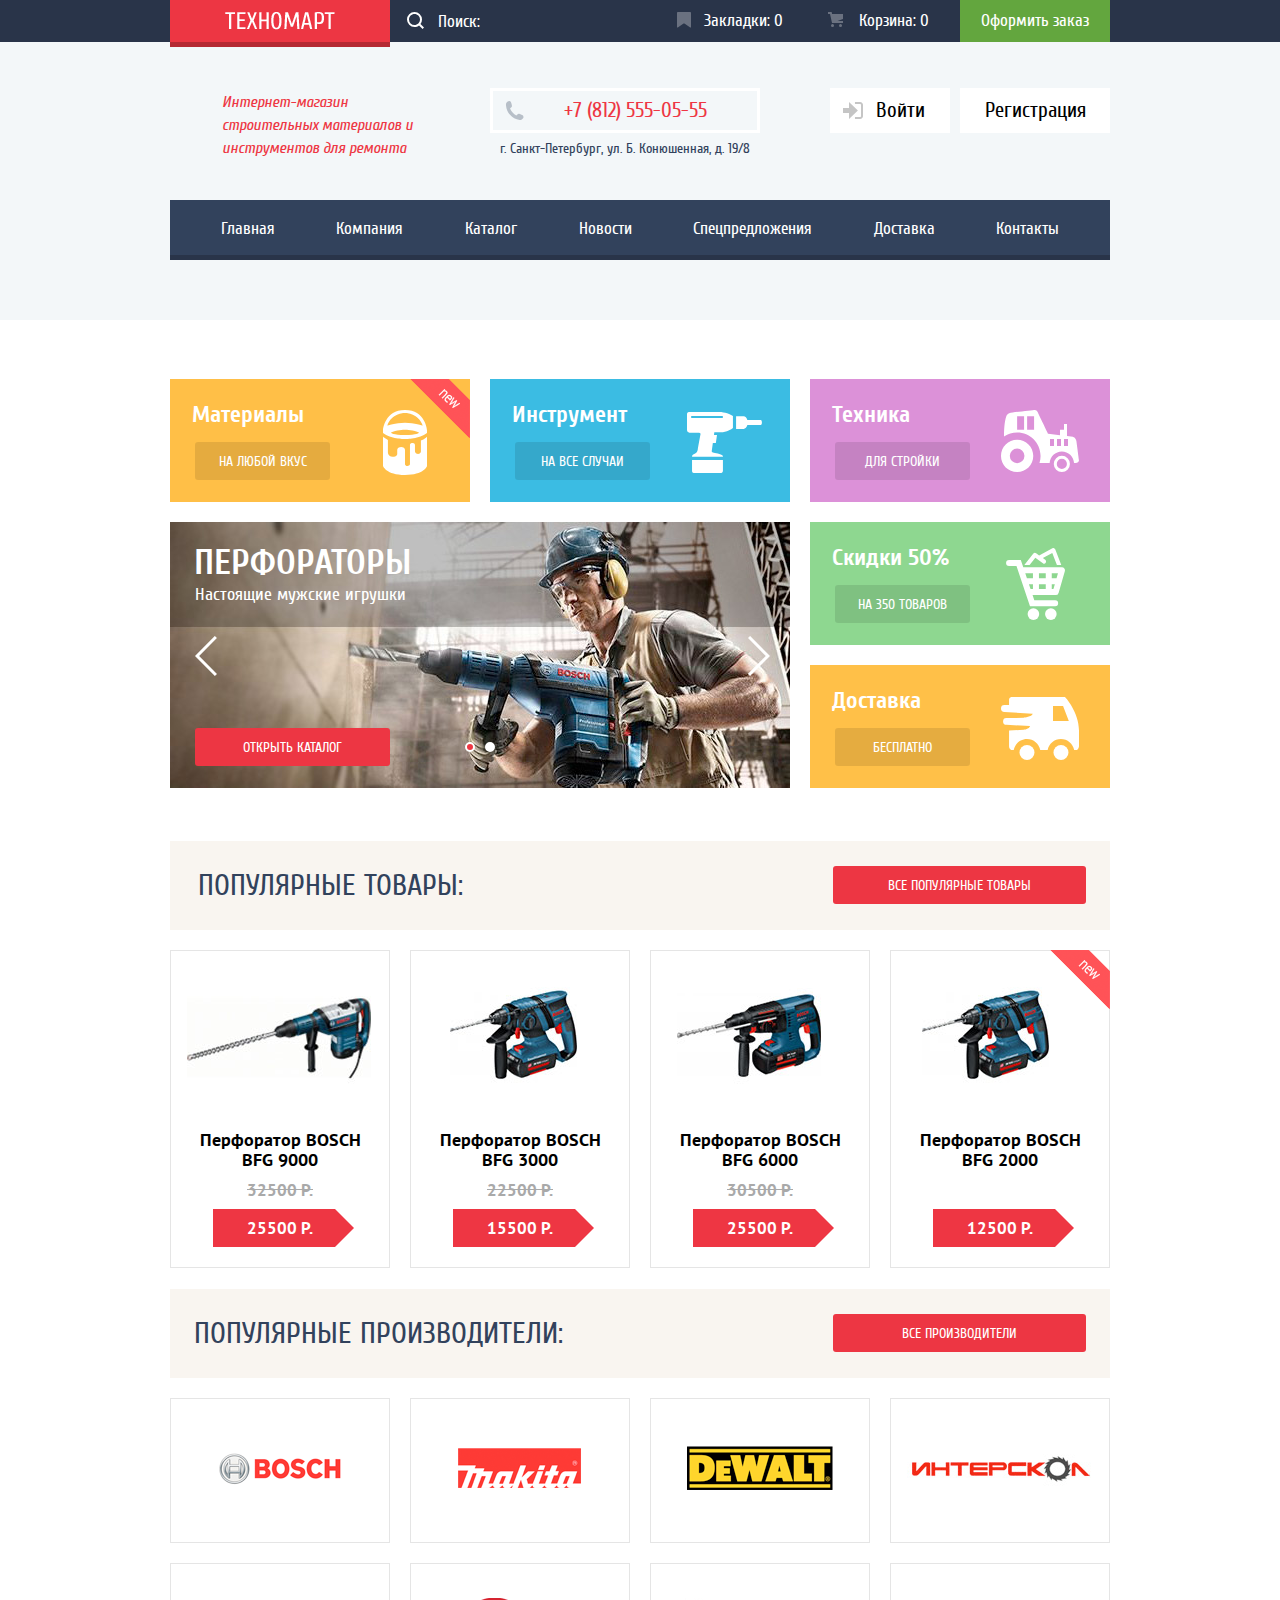
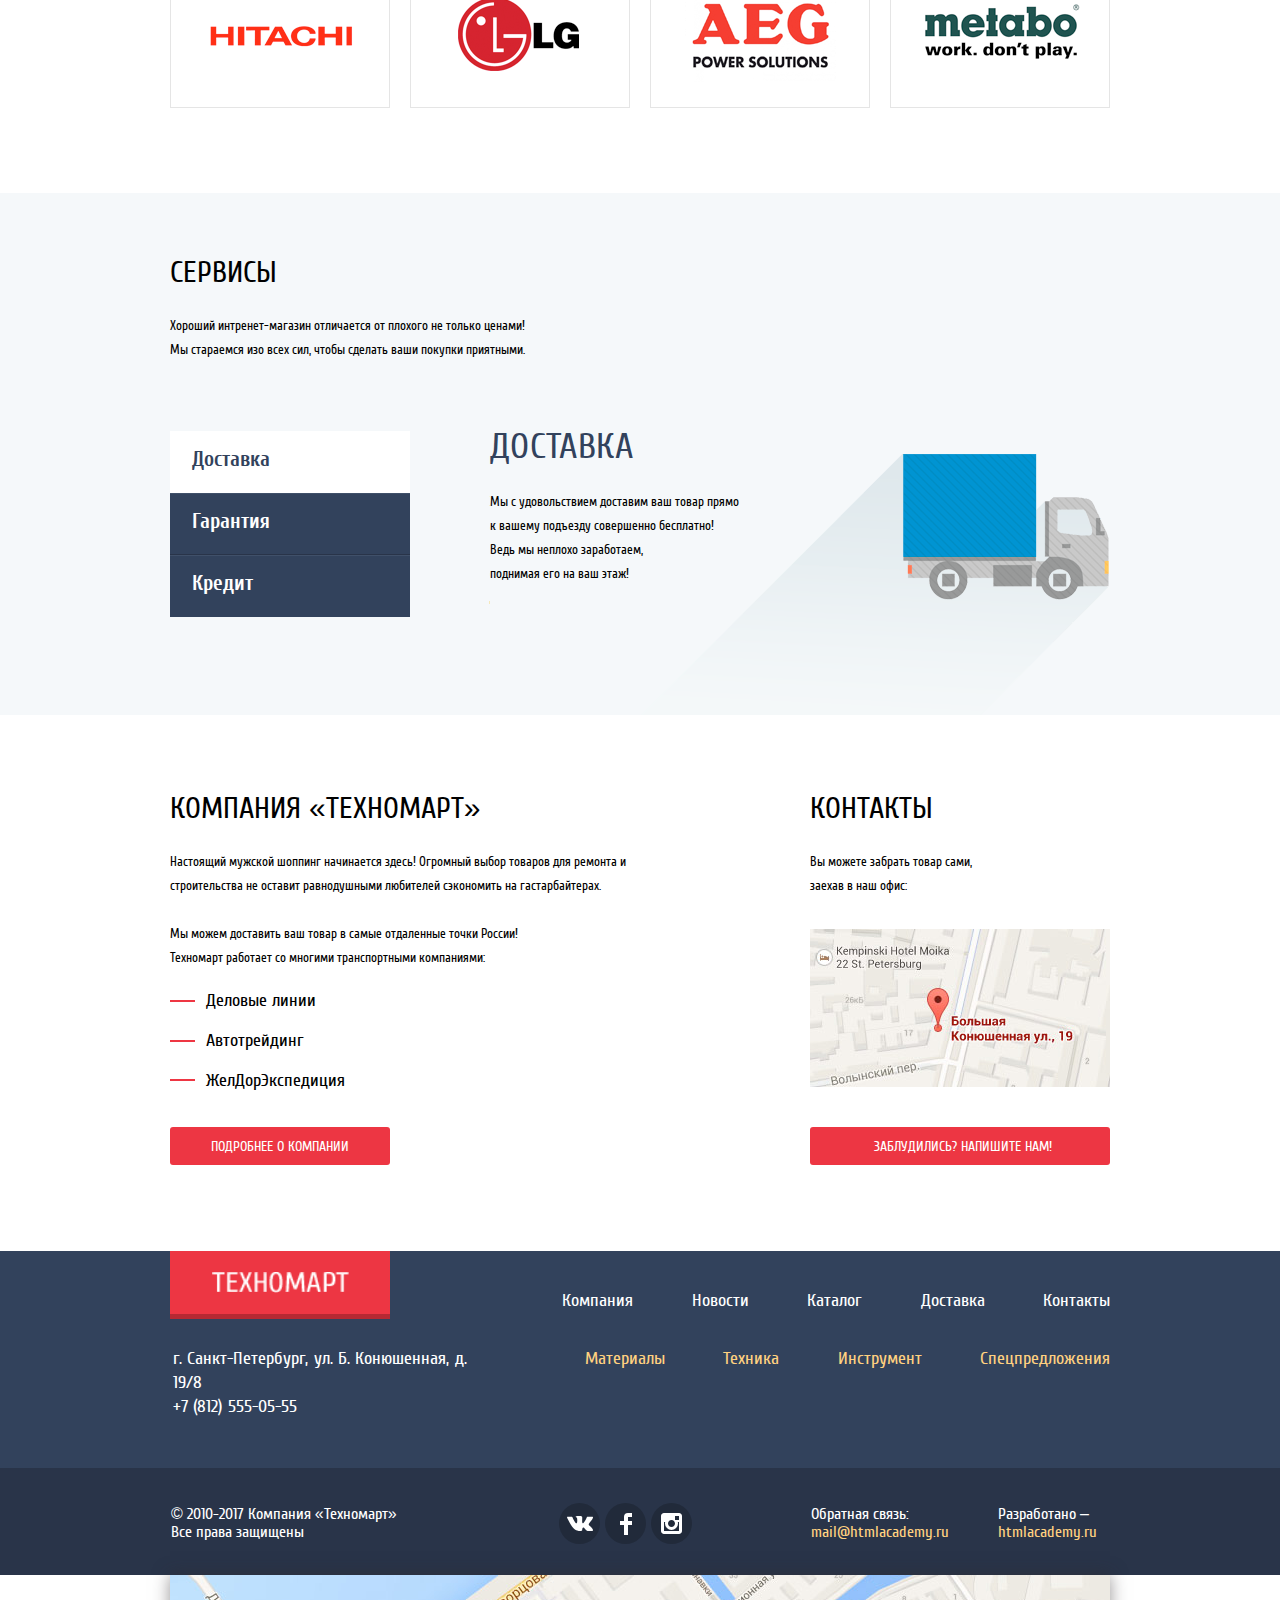
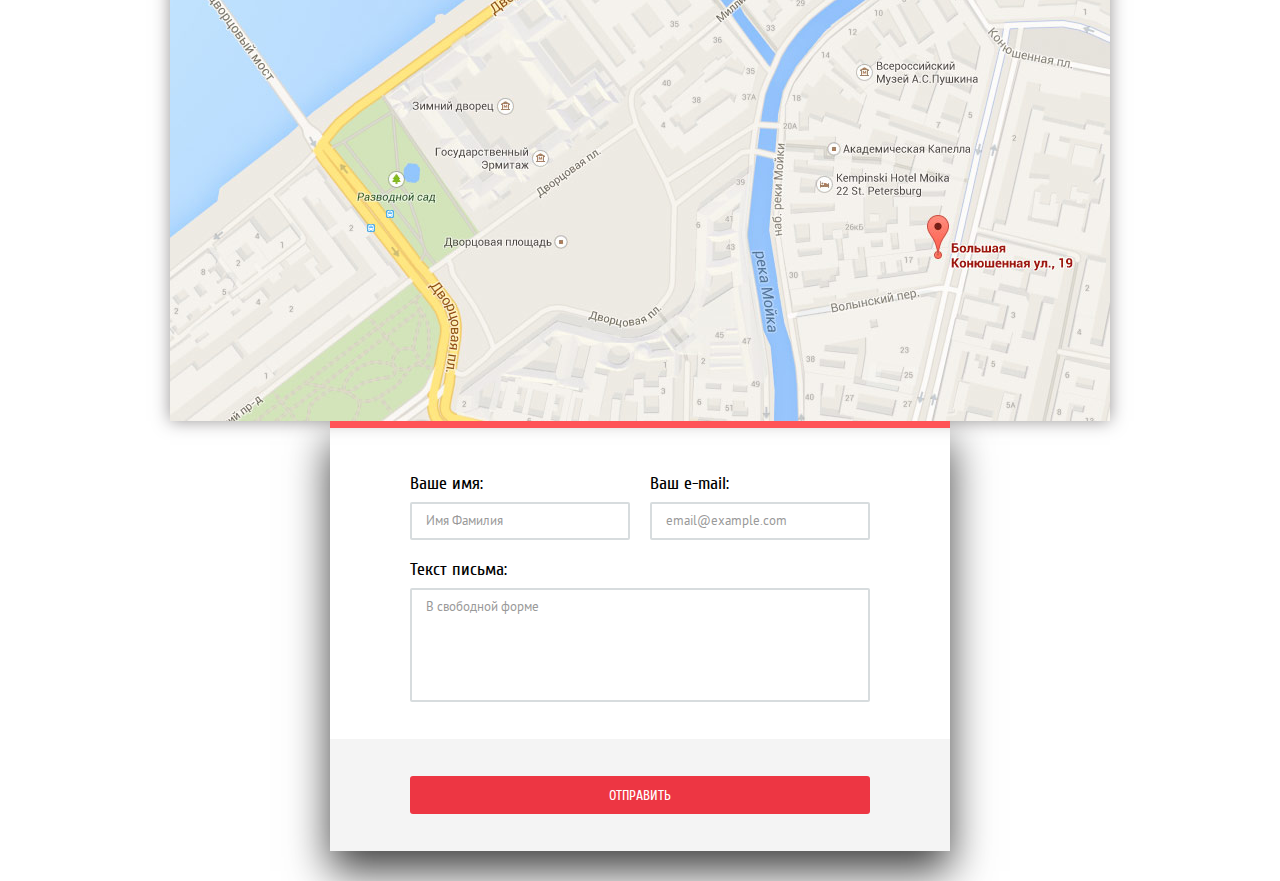
==== index.html @ 83f82488 "Добавил декоративные элементы" ====
<!DOCTYPE html>
<html lang="ru">
  <head>
    <meta charset="utf-8">
    <title>HTML Academy: Техномарт</title>
    <link rel="stylesheet" href="css/normalize.css">
    <link rel="stylesheet" href="css/style.css">
  </head>
  <body>
    <header class="header">

      <div class="header-top">
        <div class="container">
          <a class="logo">
            <img src="img/logo.png" alt="Техномарт" width="110" height="18">
          </a>
          <form class="form-search" action="https://echo.htmlacademy.ru" method="post">
            <input type="search" class="form-search-input" placeholder="Поиск:" name="search">
            <svg xmlns="http://www.w3.org/2000/svg" width="17" height="17" viewBox="0 0 17 17">
              <path fill="#ffffff" d="M17 15.586l-3.542-3.542A7.465 7.465 0 0 0 15 7.5 7.5 7.5 0 1 0
                7.5 15c1.71 0 3.282-.579 4.544-1.542L15.586 17 17 15.586zM2 7.5C2 4.467 4.467 2 7.5 2
                10.532 2 13 4.467 13 7.5c0 3.032-2.468 5.5-5.5 5.5A5.506 5.506 0 0 1 2 7.5z"/>
            </svg>
          </form>
          <ul class="purchase-nav">
            <li>
              <a href="#" class="header-bookmark">
                <svg xmlns="http://www.w3.org/2000/svg" width="14" height="16" viewBox="0 0 14 16">
                  <path fill="#ffffff" d="M14 15c0 .55-.368.741-.818.426l-5.363-3.765c-.45-.315-1.187-.315-1.637
                   0L.818 15.426C.368 15.741 0 15.55 0 15V1c0-.55.45-1 1-1h12c.55 0 1 .45 1 1v14z"/>
                </svg>Закладки: 0
              </a>
            </li>
            <li>
              <a href="#" class="header-cart">
                <svg xmlns="http://www.w3.org/2000/svg" width="15" height="15" viewBox="0 0 15 15">
                  <circle fill="#ffffff" cx="4.5" cy="13.5" r="1.5"/>
                  <circle fill="#ffffff" cx="12.5" cy="13.5" r="1.5"/>
                  <path fill="#ffffff" d="M15 2H4.07l-.422-2H0v2h2.031l1.985 9H15V9H9.441L15 6.951z"/>
                </svg>Корзина: 0
              </a>
            </li>
          </ul>
          <a href="#" class="header-order">Оформить заказ</a>
        </div>
      </div>

      <div class="header-middle">
        <div class="container">
          <h1 class="header-title">Интернет-магазин строительных материалов и инструментов для ремонта</h1>
          <div class="header-contacts">
            <p class="header-phone">+7 (812) 555-05-55</p>
            <p class="header-adress">г. Санкт-Петербург, ул. Б. Конюшенная, д. 19/8</p>
          </div>
          <div class="header-user">
            <ul class="user-nav">
              <li>
                <a href="#" class="user-nav-login">
                  <svg xmlns="http://www.w3.org/2000/svg" width="20" height="17" viewBox="0 0 20 17">
                    <path fill="#c5c5c5" d="M14.875 8.5L6 0v6H0v5h6v6z"/>
                    <path fill="#c5c5c5" d="M16.986 15.01h-5.027V17h5.027c2.178 0 3.004-1.81 3.029-3.026V3.028C19.99
                      1.811 19.164 0 16.986 0h-5.027v1.99h5.027c.839 0 .992.681 1.01 1.057v10.904c-.017.376-.171
                      1.059-1.01 1.059z"/>
                  </svg>Войти
                </a>
              </li>
              <li><a href="#" class="user-nav-registration">Регистрация</a></li>
            </ul>
          </div>
        </div>
      </div>
      <div class="header-bottom container">
        <nav class="main-nav">
          <ul class="site-nav">
            <li><a href="index.html">Главная</a></li>
            <li><a href="info.html">Компания</a></li>
            <li><a href="catalog.html">Каталог</a></li>
            <li><a href="news.html">Новости</a></li>
            <li><a href="offers.html">Спецпредложения</a></li>
            <li><a href="delivery.html">Доставка</a></li>
            <li><a href="contact.html">Контакты</a></li>
          </ul>
        </nav>
      </div>
    </header>

    <main class="main-page">
      <div class="container">
        <div class="catalog-wrapper">
          <section class="catalog-category">
            <h2 class="visually-hidden">Категории товаров</h2>
            <ul class="catalog-category-list">
              <li class="catalog-category-item catalog-category-material">
                <div class="flag flag-new">Новинка</div>
                <h3>Материалы</h3>
                <a href="#">На любой вкус</a>
              </li>
              <li class="catalog-category-item catalog-category-tool">
                <h3>Инструмент</h3>
                <a href="#">На все случаи</a>
              </li>
              <li class="catalog-category-item catalog-category-equipment">
                <h3>Техника</h3>
                <a href="#">Для стройки</a>
              </li>
            </ul>
          </section>

          <div class="catalog-columns">
            <section class="catalog-slider">
              <input class="visually-hidden" type="radio" id="catalog-slide-1" name="toggle" checked>
              <input class="visually-hidden" type="radio" id="catalog-slide-2" name="toggle">
              <div class="catalog-slider-controls">
                <label for="catalog-slide-1">Первый</label>
                <label for="catalog-slide-2">Второй</label>
              </div>
              <label for="catalog-slide-1" class="catalog-slider-forward">Следующий слайд</label>
              <label for="catalog-slide-2" class="catalog-slider-back">Предыдущий слайд</label>
              <ul class="catalog-slide-list">
                <li class="catalog-slide-item catalog-slide-perforators" id="slide-1">
                  <h3 class="catalog-slide-title">Перфораторы</h3>
                  <p class="catalog-slide-text">Настоящие мужские игрушки</p>
                  <a href="catalog.html" class="catalog-slide-button button">Открыть каталог</a>
                </li>
                <li class="catalog-slide-item catalog-slide-drills" id="slide-2">
                  <h3 class="catalog-slide-title">Дрели</h3>
                  <p class="catalog-slide-text">Соседям на радость!</p>
                  <a href="catalog.html" class="catalog-slide-button button">Открыть каталог</a>
                </li>
              </ul>
            </section>

            <section class="catalog-offers">
              <h2 class="visually-hidden">Специальные предложения</h2>
              <ul class="catalog-offers-list">
                <li class="catalog-offers-discount">
                  <h3>Скидки 50%</h3>
                  <a href="#">На 350 товаров</a>
                </li>
                <li class="catalog-offers-delivery">
                  <h3>Доставка</h3>
                  <a href="#">Бесплатно</a>
                </li>
              </ul>
            </section>
          </div>
        </div>

        <section class="popular popular-product">
          <div class="popular-top">
            <h2>Популярные товары:</h2>
            <a href="#" class="button">Все популярные товары</a>
          </div>
          <ul class="product-list popular-product-list">
            <li class="product-item popular-product-item">
              <div class="product-buttons">
                <a href="#" class="product-buy">Купить</a>
                <a href="#" class="product-bookmark">В закладки</a>
              </div>
              <a href="#" class="product-link">
                <p class="product-image">
                  <img src="img/bfg-9000.jpg" alt="BOSCH BFG 9000" width="184" height="164">
                </p>
                <h3 class="product-name">Перфоратор <span class="product-model">bosch bfg 9000</span></h3>
                <span class="product-discount">32500 Р.</span>
                <b class="product-price">25500 P.</b>
              </a>
            </li>
            <li class="product-item popular-product-item">
              <div class="product-buttons">
                <a href="#" class="product-buy">Купить</a>
                <a href="#" class="product-bookmark">В закладки</a>
              </div>
              <a href="#" class="product-link">
                <p class="product-image">
                  <img src="img/bfg-2000-3000.jpg" alt="BOSCH BFG 3000" width="127" height="112">
                </p>
                <h3 class="product-name">Перфоратор <span class="product-model">bosch bfg 3000</span></h3>
                <span class="product-discount">22500 Р.</span>
                <b class="product-price">15500 P.</b>
              </a>
            </li>
            <li class="product-item popular-product-item">
              <div class="product-buttons">
                <a href="#" class="product-buy">Купить</a>
                <a href="#" class="product-bookmark">В закладки</a>
              </div>
              <a href="#" class="product-link">
                <p class="product-image">
                  <img src="img/bfg-6000.jpg" alt="BOSCH BFG 6000" width="144" height="128">
                </p>
                <h3 class="product-name">Перфоратор <span class="product-model">bosch bfg 6000</span></h3>
                <span class="product-discount">30500 Р.</span>
                <b class="product-price">25500 P.</b>
              </a>
            </li>
            <li class="product-item popular-product-item">
              <div class="flag flag-new">Новинка</div>
              <div class="product-buttons">
                <a href="#" class="product-buy">Купить</a>
                <a href="#" class="product-bookmark">В закладки</a>
              </div>
              <a href="#" class="product-link">
                <p class="product-image">
                  <img src="img/bfg-2000-3000.jpg" alt="BOSCH BFG 2000" width="127" height="112">
                </p>
                <h3 class="product-name">Перфоратор <span class="product-model">bosch bfg 2000</span></h3>
                <span class="product-discount"></span>
                <b class="product-price">12500 P.</b>
              </a>
            </li>
          </ul>
        </section>

        <section class="popular popular-brand">
          <div class="popular-top">
            <h2>Популярные производители:</h2>
            <a href="#" class="button">Все производители</a>
          </div>
          <ul class="brand-list">
            <li class="brand-item">
              <a href="#" class="brand-image">
                <img src="img/bosch.png" alt="BOSCH" width="126" height="37">
              </a>
            </li>
            <li class="brand-item">
              <a href="#" class="brand-image">
                <img src="img/makita.png" alt="Makita" width="123" height="40">
              </a>
            </li>
            <li class="brand-item">
              <a href="#" class="brand-image">
                <img src="img/dewalt.png" alt="DeWalt" width="146" height="44">
              </a>
            </li>
            <li class="brand-item">
              <a href="#" class="brand-image">
                <img src="img/interskol.png" alt="Интерскол" width="200" height="88">
              </a>
            </li>
            <li class="brand-item">
              <a href="#" class="brand-image">
                <img src="img/hitachi.png" alt="HITACHI" width="169" height="31">
              </a>
            </li>
            <li class="brand-item">
              <a href="#" class="brand-image">
                <img src="img/lg.png" alt="LG" width="121" height="73">
              </a>
            </li>
            <li class="brand-item">
              <a href="#" class="brand-image">
                <img src="img/aeg.png" alt="AEG" width="151" height="96">
              </a>
            </li>
            <li class="brand-item">
              <a href="#" class="brand-image">
                <img src="img/metabo.png" alt="metabo" width="204" height="69">
              </a>
            </li>
          </ul>
        </section>
      </div>

      <section class="services">
        <div class="container">
          <h2 class="services-title">Сервисы</h2>
          <p class="services-text">Хороший интренет-магазин отличается от плохого не только ценами!
            Мы стараемся изо всех сил, чтобы сделать ваши покупки приятными.</p>
          <div class="services-slider">
            <ul class="services-list">
              <li class="services-item">
                <input type="radio" name="slide" id="services-slide-1" checked class="visually-hidden services-radio">
                <label for="services-slide-1">Доставка</label>
              </li>
              <li class="services-item">
                <input type="radio" name="slide" id="services-slide-2" class="visually-hidden services-radio">
                <label for="services-slide-2">Гарантия</label>
              </li>
              <li class="services-item">
                <input type="radio" name="slide" id="services-slide-3" class="visually-hidden services-radio">
                <label for="services-slide-3">Кредит</label>
              </li>
            </ul>
            <ul class="services-slides">
              <li class="services-slide services-slide-delivery" id="services-slide-1">
                <h3>Доставка</h3>
                <p>Мы с удовольствием доставим ваш товар прямо<br> к вашему подъезду совершенно бесплатно!
                  Ведь мы неплохо заработаем,<br> поднимая его на ваш этаж!</p>
              </li>
               <li class="services-slide services-slide-guarantee" id="services-slide-2">
                <h3>Гарантия</h3>
                <p>Если купленный у нас товар поломается или заискрит,<br> а так же в случае пожара,
                  спровоцированного его возгаранием, вы всегда можете быть уверены в нашей гарантии.
                  Мы обменяем сгоревший товар на новый.<br>Дом уж восстановите как-нибудь сами.</p>
              </li>
              <li class="services-slide services-slide-credit" id="services-slide-3">
                <h3>Кредит</h3>
                <p>Залезть в долговую яму стало проще!<br>Кредитные консультанты придут к вам на помощь.</p>
                <a href="#" class="button">Отправить заявку</a>
              </li>
            </ul>
          </div>
        </div>
      </section>

      <div class="container">
        <div class="index-columns">
          <section class="info">
            <h2 class="info-title">Компания «Техномарт»</h2>
            <p class="info-text">Настоящий мужской шоппинг начинается здесь! Огромный выбор товаров для ремонта и строительства
              не оставит равнодушными любителей сэкономить на гастарбайтерах.</p>
            <p class="partners-text">Мы можем доставить ваш товар в самые отдаленные точки России!
              Техномарт работает со многими транспортными компаниями:</p>
            <ul class="partners-list">
              <li class="partners-item">Деловые линии</li>
              <li class="partners-item">Автотрейдинг</li>
              <li class="partners-item">ЖелДорЭкспедиция</li>
            </ul>
            <a href="#" class="button">Подробнее о компании</a>
          </section>

          <section class="contact">
            <h2 class="contact-title">Контакты</h2>
            <p class="contact-text">Вы можете забрать товар сами, заехав в наш офис:</p>
            <a href="#" class="contact-image">
              <img src="img/map.jpg" alt="г. Санкт-Петербург, ул. Б. Конюшенная, д. 19/8" width="300" height="158">
            </a>
            <button type="button" class="button">Заблудились? Напишите нам!</button>
          </section>
        </div>
      </div>
    </main>

    <footer class="footer">
      <div class="footer-top">
        <div class="container">
          <a class="footer-logo logo">
            <img src="img/logo.png" alt="Техномарт" width="137" height="21">
          </a>
          <ul class="footer-nav site-nav">
            <li><a href="info.html">Компания</a></li>
            <li><a href="news.html">Новости</a></li>
            <li><a href="catalog.html">Каталог</a></li>
            <li><a href="delivery.html">Доставка</a></li>
            <li><a href="contact.html">Контакты</a></li>
          </ul>
        </div>
      </div>
      <div class="footer-middle">
        <div class="container">
          <div class="footer-contact">
            <p class="footer-adress">г. Санкт-Петербург, ул. Б. Конюшенная, д. 19/8</p>
            <p class="footer-phone">+7 (812) 555-05-55</p>
          </div>
          <ul class="footer-catalog">
            <li><a href="#">Материалы</a></li>
            <li><a href="#">Техника</a></li>
            <li><a href="#">Инструмент</a></li>
            <li><a href="#">Спецпредложения</a></li>
          </ul>
        </div>
      </div>
      <div class="footer-bottom">
        <div class="container">
          <div class="footer-bottom-left">
            <div class="footer-copyright">
              <p>&copy; 2010-2017 Компания «Техномарт»</p>
              <p>Все права защищены</p>
            </div>
            <b class="visually-hidden">Мы в социальных сетях</b>
            <ul class="footer-social">
              <li class="social-button social-button-vk"><a href="#"><span class="visually-hidden">Вконтакте</span></a></li>
              <li class="social-button social-button-fb"><a href="#"><span class="visually-hidden">Facebook</span></a></li>
              <li class="social-button social-button-insta"><a href="#"><span class="visually-hidden">Instagram</span></a></li>
            </ul>
          </div>
          <div class="footer-bottom-right">
            <div class="footer-feedback">
              <b>Обратная связь:</b>
              <a href="mailto:mail@htmlacademy.ru">mail@htmlacademy.ru</a>
            </div>
            <div class="footer-develop">
              <b>Разработано –</b>
              <a href="https://htmlacademy.ru/intensive/htmlcss">htmlacademy.ru</a>
            </div>
          </div>
        </div>
      </div>
    </footer>

    <section class="modal modal-map">
      <h2 class="visually-hidden">Как до нас добраться</h2>
      <a href="#" class="modal-image">
        <img src="img/map-popup.jpg" alt="г. Санкт-Петербург, ул. Б. Конюшенная, д. 19/8" width="940" height="446">
      </a>
      <button type="button" class="modal-close visually-hidden">Закрыть</button>
    </section>

    <section class="modal modal-write">
      <h2 class="visually-hidden">Напишите нам</h2>
      <form class="write-form" action="https://echo.htmlacademy.ru" method="post">
        <div class="write-user">
          <div class="write-user-contact">
            <p>
              <label for="name">Ваше имя:</label>
              <input type="text" name="name" id="name" placeholder="Имя Фамилия">
            </p>
            <p>
              <label for="email">Ваш e-mail:</label>
              <input type="text" name="email" id="email" placeholder="email@example.com">
            </p>
          </div>
          <p class="write-user-message">
            <label for="message">Текст письма:</label>
            <textarea name="message" rows="8" cols="80" id="message" placeholder="В свободной форме"></textarea>
          </p>
        </div>
        <div class="write-button">
          <button type="submit" class="button">Отправить</button>
        </div>
      </form>
      <button type="button" class="modal-close visually-hidden">Закрыть</button>
    </section>

  </body>
</html>
---- css/style.css ----
@font-face {
  font-family: 'Cuprum';
  font-style: normal;
  font-weight: 400;
  src:  url('../fonts/cuprum.woff2') format('woff2');
}

@font-face {
  font-family: 'Cuprum';
  font-style: italic;
  font-weight: 400;
  src:  url('../fonts/cuprumitalic.woff2') format('woff2');
}

@font-face {
  font-family: 'Cuprum';
  font-style: normal;
  font-weight: 700;
  src:  url('../fonts/cuprumbold.woff2') format('woff2');
}

@font-face {
  font-family: 'PT Sans';
  font-style: normal;
  font-weight: 400;
  src:  url('../fonts/ptsans.woff2') format('woff2');
}

@font-face {
  font-family: 'PT Sans';
  font-style: normal;
  font-weight: 700;
  src:  url('../fonts/ptsansbold.woff2') format('woff2');
}

body {
  margin: 0;
  padding: 0;

  font-family: 'Cuprum', Arial, sans-serif;
  font-size: 13px;
  font-weight: normal;
  line-height: 24px;
  color: black;
}

a {
  text-decoration: none;
}

.visually-hidden {
  position: absolute;
  width: 1px;
  height: 1px;
  margin: -1px;
  border: none;
  padding: 0;
  clip: rect(0 0 0 0);
  overflow: hidden;
}

.button {
  display: inline-block;
  -webkit-box-sizing: border-box;
          box-sizing: border-box;
  padding: 0 20px;
  padding-top: 11px;
  padding-bottom: 9px;
  font-size: 14px;
  line-height: 18px;
  color: white;
  text-transform: uppercase;
  text-align: center;
  background-color: rgb(238, 54, 67);
  border-radius: 3px;
  border: none;
  outline: none;
}

.flag-new {
  background-image: url(../img/flag-new.png);
  background-repeat: no-repeat;
  background-position: 0 0;
}

.container {
  width: 940px;
  margin: 0 auto;
  padding: 0 10px;
}

.main-page h2 {
  font-size: 30px;
  font-weight: 400;
  line-height: 36px;
  text-transform: uppercase;
  color: #000000;
}

.logo {
  -webkit-box-sizing: border-box;
          box-sizing: border-box;
  display: -webkit-box;
  display: -ms-flexbox;
  display: flex;
  -ms-flex-pack: distribute;
      justify-content: space-around;
  -webkit-box-align: center;
      -ms-flex-align: center;
          align-items: center;
  width: 220px;
  height: 42px;
  -webkit-box-shadow: 0 5px 0 0 #b52933;
          box-shadow: 0 5px 0 0 #b52933;
}

.logo,
.button {
  background-color: #ed3643;
}

.logo:hover,
.logo:focus,
.button:hover,
.button:focus {
  background-color: #ca2c37;
}

.logo:hover,
.logo:focus {
  -webkit-box-shadow: 0 5px 0 0 #9a212a;
          box-shadow: 0 5px 0 0 #9a212a;
}

.logo:active,
.button:active {
  background-color: #ba2732;
}

.logo:active {
  -webkit-box-shadow: 0 5px 0 0 #8e1e26;
          box-shadow: 0 5px 0 0 #8e1e26;
}

.header {
  display: -webkit-box;
  display: -ms-flexbox;
  display: flex;
  width: 100%;
  -webkit-box-orient: vertical;
  -webkit-box-direction: normal;
      -ms-flex-direction: column;
          flex-direction: column;
  background-color: rgb(243, 247, 249);
}

.header-top .container {
  display: -webkit-box;
  display: -ms-flexbox;
  display: flex;
}

.header-top {
  background-color: rgb(41, 52, 73);
}

.header-top a {
  font-size: 17px;
  line-height: 20px;
  color: #ffffff;
}

.form-search {
  position: relative;
}

.form-search svg  {
  position: absolute;
  top: 12px;
  left: 17px;
}

.form-search input[type="search"] {
  width: 270px;
  height: 42px;
  padding-left: 48px;
  background-color: rgb(41, 52, 73);
  border: none;
}

.form-search input[type="search"]:hover {
  background-color: #212a3a;
}

.form-search input[type="search"]:focus {
  background-color: #ffffff;
  outline: none;
}

.form-search-input:focus + svg path {
  fill: #ee3643;
}

.form-search input[type="search"],
.form-search input[type="search"]::-webkit-input-placeholder {
  font-family: 'Cuprum', Arial, sans-serif;
  font-size: 17px;
  font-weight: 400;
  line-height: 20px;
  color: #ffffff;
  border: none;
}

.header-middle {
  padding-top: 46px;
  padding-bottom: 39px;
}

.header-middle .container {
  display: -webkit-box;
  display: -ms-flexbox;
  display: flex;
  -webkit-box-pack: justify;
      -ms-flex-pack: justify;
          justify-content: space-between;
}

.header-title {
  -webkit-box-sizing: border-box;
          box-sizing: border-box;
  width: 270px;
  margin: 0;
  padding-top: 3px;
  padding-right: 26px;
  padding-left: 52px;
  font-style: italic;
  font-weight: 400;
  font-size: 16px;
  line-height: 23px;
  color: rgb(238, 54, 67);
}

.header-title b {
  font-weight: 400;
}

.header-contacts {
  width: 270px;
}

.header-phone {
  position: relative;
  -webkit-box-sizing: border-box;
          box-sizing: border-box;
  width: 270px;
  margin: 0;
  padding: 7px 0;
  padding-left: 71px;
  font-size: 21px;
  line-height: 25px;
  color: rgb(238, 54, 67);
  border-style: solid;
  border-width: 3px;
  border-color: white;
}

.header-phone::before {
  content: " ";
  position: absolute;
  top: 10px;
  left: 12px;
  width: 19px;
  height: 19px;
  background-image: url('../img/icon-phone.svg');
  background-repeat: no-repeat;
  background-position: 0 0;
}

.header-adress {
  margin: 0;
  padding-top: 4px;
  padding-left: 10px;
  font-size: 14px;
  line-height: 24px;
  letter-spacing: 0.002em;
  color: #32425c;
}

.header-user {
  display: -webkit-box;
  display: -ms-flexbox;
  display: flex;
  -webkit-box-orient: vertical;
  -webkit-box-direction: normal;
      -ms-flex-direction: column;
          flex-direction: column;
  width: 300px;
}

.user-nav {
  display: -webkit-box;
  display: -ms-flexbox;
  display: flex;
  -webkit-box-pack: justify;
      -ms-flex-pack: justify;
          justify-content: space-between;
  padding: 0;
  margin: 0;
  list-style: none;
}

.user-nav a {
  padding: 10px 0;
  font-size: 21px;
  line-height: 25px;
  text-align: center;
  color: black;
  background-color: white;
}

.user-nav a:hover,
.user-nav a:focus {
  color: #ee4039;
}

.user-nav a:active {
  color: rgba(0, 0, 0, 0.3);
}

.user-nav .user-nav-login {
  padding-left: 20px;
}

.user-nav-login {
  position: relative;
  -webkit-box-sizing: border-box;
          box-sizing: border-box;
  display: block;
  width: 120px;
  margin-left: 20px;
}

.user-nav-login:hover path {
  fill: #32425c;
}

.user-nav-login:active path {
  fill: #c5c5c5;
}

.user-nav-login svg {
  position: absolute;
  top: 14px;
  left: 13px;
  width: 20px;
  height: 17px;
}

.user-nav-registration {
  display: block;
  width: 150px;
}

.user-nav-autorized a:hover,
.user-nav-autorized a:focus {
  color: #000000;
}

.purchase-nav {
  display: -webkit-box;
  display: -ms-flexbox;
  display: flex;
  padding: 0;
  margin: 0;
  list-style: none;
}

.purchase-nav a {
  display: block;
  -webkit-box-sizing: border-box;
          box-sizing: border-box;
  padding: 11px 0;
  width: 150px;
}

.purchase-nav .header-bookmark {
  position: relative;
  padding-left: 44px;
  outline: none;
}

.header-bookmark svg {
  position: absolute;
  top: 12px;
  left: 17px;
  width: 14px;
  height: 16px;
  opacity: 0.3;
}

.header-bookmark:hover svg,
.header-bookmark:focus svg,
.header-cart:hover svg,
.header-cart:focus svg {
  opacity: 1;
}

.header-bookmark:active svg,
.header-cart:active svg {
  opacity: 0.5;
}


.purchase-nav .header-cart {
  position: relative;
  padding-left: 49px;
  outline: none;
}

.header-cart svg {
  position: absolute;
  top: 12px;
  left: 18px;
  width: 15px;
  height: 15px;
  opacity: 0.3;
}

.purchase-nav a:hover,
.purchase-nav a:focus {
  background-color: rgb(33, 42, 58);
}

.purchase-nav a:active {
  color: rgba(255, 255, 255, 0.6);
  background-color: rgb(22, 29, 41);
}

.purchase-nav .header-cart-active {
  background-color: #ed3643;
}

.purchase-nav .header-cart-active:hover,
.purchase-nav .header-cart-active:focus {
  background-color: #ca2c37;
}

.purchase-nav .header-cart-active:active {
  background-color: #ba2732;
}

.header-top .header-order {
  width: 150px;
  padding: 11px 0;
  text-align: center;
  background-color: rgb(99, 166, 62);
  outline: none;
}

.header-top .header-order:hover,
.header-top .header-order:focus {
  background-color: rgb(95, 187, 45);
}

.header-top .header-order:active {
  color: rgba(255, 255, 255, 0.5);
  background-color: rgb(81, 133, 52);
}

.header-bottom {
  margin-bottom: 60px;
}

.site-nav {
  display: -webkit-box;
  display: -ms-flexbox;
  display: flex;
  -webkit-box-pack: justify;
      -ms-flex-pack: justify;
          justify-content: space-between;
  -ms-flex-wrap: wrap;
      flex-wrap: wrap;
  margin: 0;
  padding: 0;
  list-style: none;
}

.main-nav a {
  display: block;
  padding: 0 30px;
  padding-top: 19px;
  padding-bottom: 21px;
  font-size: 17px;
  line-height: 20px;
  text-align: center;
  color: white;
  background-color: #32425c;
  -webkit-box-shadow: inset 0 -5px 0 0 #293449;
          box-shadow: inset 0 -5px 0 0 #293449;
}

.main-nav li {
  -webkit-box-flex: 1;
      -ms-flex-positive: 1;
          flex-grow: 1;
}

.main-nav a:hover,
.main-nav a:focus {
  background-color: rgb(41, 52, 73);
}

.main-nav a:active {
  color: rgba(255, 255, 255, 0.6);
  background-color: rgb(29, 39, 57);
  -webkit-box-shadow: none;
          box-shadow: none;
}

.main-nav .site-nav {
  padding: 0 20px;
  background-color: #32425c;
  -webkit-box-shadow: inset 0 -5px 0 0 #293449;
          box-shadow: inset 0 -5px 0 0 #293449;
}

.main-page {
  margin-top: 59px;
}

.catalog-wrapper {
  display: -webkit-box;
  display: -ms-flexbox;
  display: flex;
  -webkit-box-orient: vertical;
  -webkit-box-direction: normal;
      -ms-flex-direction: column;
          flex-direction: column;
  margin-bottom: 53px;
}

.catalog-category-list {
  display: -webkit-box;
  display: -ms-flexbox;
  display: flex;
  padding: 0;
  margin: 0;
  margin-bottom: 20px;
  -webkit-box-pack: justify;
      -ms-flex-pack: justify;
          justify-content: space-between;
  list-style: none;
}

.catalog-category-item {
  position: relative;
  width: 300px;
}

.catalog-category-item .flag {
  position: absolute;
  top: 0;
  right: 0;
  width: 60px;
  height: 60px;
  text-indent: -1000px;
  overflow: hidden;
  z-index: 2;
}

.catalog-category-material {
  background-color: rgb(255, 191, 71);
  background-image: url(../img/icon-1.svg);
  background-repeat: no-repeat;
  background-position: 213px 31px;
}

.catalog-category-tool {
  background-color: rgb(59, 188, 227);
  background-image: url(../img/icon-2.svg);
  background-repeat: no-repeat;
  background-position: 197px 33px;
}

.catalog-category-equipment {
  background-color: rgb(220, 145, 216);
  background-image: url(../img/icon-3.svg);
  background-repeat: no-repeat;
  background-position: 191px 31px;
}

.catalog-category a,
.catalog-offers a {
  display: inline-block;
  width: 135px;
  padding-top: 11px;
  padding-bottom: 9px;
  margin-left: 25px;
  font-size: 14px;
  line-height: 18px;
  text-align: center;
  text-transform: uppercase;
  color: white;
  background-color: rgba(0, 0, 0, 0.1);
  border-radius: 3px;
}

.catalog-category a:hover,
.catalog-category a:focus,
.catalog-offers a:hover,
.catalog-offers a:focus {
  background-color: rgba(0, 0, 0, 0.2);
}

.catalog-category a:active,
.catalog-offers a:active {
  background-color: rgba(0, 0, 0, 0.3);
}

.catalog-category h3,
.catalog-offers h3 {
  margin: 0;
  margin-bottom: 12px;
  margin-left: 22px;
  font-weight: 700;
  font-size: 24px;
  line-height: 30px;
  color: white;
}

.catalog-columns {
  display: -webkit-box;
  display: -ms-flexbox;
  display: flex;
  -webkit-box-pack: justify;
      -ms-flex-pack: justify;
          justify-content: space-between;
}

.catalog-slider {
  position: relative;
  color: white;
  background-color: #32425c;
}

.catalog-slider-controls {
  position: absolute;
  bottom: 36px;
  left: 295px;
  font-size: 0;
  line-height: 0;
  z-index: 20;
}

.catalog-slider-forward,
.catalog-slider-back {
  position: absolute;
  display: block;
  top: 114px;
  width: 22px;
  height: 40px;
  border: none;
  background-color: transparent;
  z-index: 10;
  font-size: 0;
}

.catalog-slider-forward {
  left: 25px;
  background-color: transparent;
  background-image: url('../img/icon-left.svg');
  background-repeat: no-repeat;
  background-position: 0 0;
}

.catalog-slider-back {
  right: 20px;
  background-color: transparent;
  background-image: url('../img/icon-right.svg');
  background-repeat: no-repeat;
  background-position: 0 0;
}

.catalog-slider-controls label {
  -webkit-box-sizing: border-box;
          box-sizing: border-box;
  display: inline-block;
  width: 10px;
  height: 10px;
  margin-right: 10px;

  background-color: white;
  border: 2px solid #ffffff;
  border-radius: 50%;
  cursor: pointer;
}

.catalog-slide-list {
  width: 620px;
  margin: 0;
  padding: 0;
  list-style: none;
}

.catalog-slide-item {
  -webkit-box-sizing: border-box;
          box-sizing: border-box;
  display: none;
  position: absolute;
  top: 0;
  left: 0;
  width: 620px;
  height: 266px;
  padding-top: 20px;
  padding-left: 24px;
}

#catalog-slide-1:checked ~ .catalog-slide-list #slide-1,
#catalog-slide-2:checked ~ .catalog-slide-list #slide-2 {
  display: block;
}

#catalog-slide-1:checked ~ .catalog-slider-controls label[for="catalog-slide-1"],
#catalog-slide-2:checked ~ .catalog-slider-controls label[for="catalog-slide-2"],
#catalog-slide-3:checked ~ .catalog-slider-controls label[for="catalog-slide-3"] {
  background-color: #ee3643;
}

.catalog-slide-drills {
  background-image: url('../img/background-slide-drills.jpg');
  background-repeat: no-repeat;
  background-position: 0 0;
}

.catalog-slide-perforators {
  background-image: url('../img/background-slide-perforators.jpg');
  background-repeat: no-repeat;
  background-position: 0 0;
}

.catalog-slide-title {
  margin: 0;
  margin-bottom:;
  font-size: 36px;
  line-height: 41px;
  text-transform: uppercase;
}

.catalog-slide-text {
  margin: 0;
  margin-left: 1px;
  font-size: 18px;
}

.catalog-slide-button {
  position: absolute;
  bottom: 22px;
  left: 25px;
  width: 195px;
}

.catalog-offers-list {
  display: -webkit-box;
  display: -ms-flexbox;
  display: flex;
  -webkit-box-orient: vertical;
  -webkit-box-direction: normal;
      -ms-flex-direction: column;
          flex-direction: column;
  margin: 0;
  padding: 0;
  list-style: none;
}

.catalog-offers-list li {
  width: 300px;
}

.catalog-offers-discount {
  margin-bottom: 20px;
  background-color: #8ed790;
  background-image: url(../img/icon-4.svg);
  background-repeat: no-repeat;
  background-position: 196px 26px;
}

.catalog-offers-delivery {
  background-color: #ffc048;
  background-image: url(../img/icon-5.svg);
  background-repeat: no-repeat;
  background-position: 191px 32px;
}

.catalog-category-item,
.catalog-offers-list li {
  -webkit-box-sizing: border-box;
          box-sizing: border-box;
  padding-bottom: 22px;
  padding-top: 21px;
}

.popular h2 {
  padding-top: 2px;
  font-weight: 400;
  text-transform: uppercase;
  margin: 0;
  color: #32425c;
}

.popular-top {
  display: -webkit-box;
  display: -ms-flexbox;
  display: flex;
  -webkit-box-pack: justify;
      -ms-flex-pack: justify;
          justify-content: space-between;
  background-color: #f9f5f0;
  margin-bottom: 20px;
  padding: 25px 24px 26px 28px;
}

.popular-top a {
  width: 253px;
}

.product-list {
  display: -webkit-box;
  display: -ms-flexbox;
  display: flex;
  -webkit-box-pack: justify;
      -ms-flex-pack: justify;
          justify-content: space-between;
  margin: 0;
  margin-bottom: 1px;
  padding: 0;
  list-style: none;
}

.product-item {
  position: relative;
  display: inline-block;
  -webkit-box-sizing: border-box;
          box-sizing: border-box;
  width: 220px;
  min-height: 318px;
  margin-bottom: 20px;
  text-align: center;
  border: 1px solid #e5e5e5;
}

.product-item .flag {
  position: absolute;
  top: -1px;
  right: -1px;
  width: 60px;
  height: 60px;
  text-indent: -1000px;
  overflow: hidden;
  z-index: 2;
}

.product-item:hover,
.product-item:focus {
  border-color: #ffffff;
  -webkit-box-shadow: 0 10px 25px 0 rgba(41, 52, 73, 0.5);
          box-shadow: 0 10px 25px 0 rgba(41, 52, 73, 0.5);
}

.product-image {
  -webkit-box-sizing: border-box;
          box-sizing: border-box;
  width: 218px;
  height: 165px;
  margin-top: 0;
  margin-bottom: 14px;
  text-align: left;
}

.product-item:nth-child(3n+3) .product-image {
  padding-top: 28px;
  padding-left: 31px;
}

.product-item:nth-child(3n+1) .product-image {
  padding-top: 28px;
  padding-left: 39px;
}

.product-item:nth-child(3n+2) .product-image {
  padding-top: 21px;
  padding-left: 26px;
}

.popular-product-item:nth-child(4) .product-image {
  padding-top: 28px;
  padding-left: 31px;
}

.popular-product-item:nth-child(2) .product-image {
  padding-top: 28px;
  padding-left: 39px;
}

.popular-product-item:nth-child(3) .product-image {
  padding-top: 21px;
  padding-left: 26px;
}

 .popular-product-item:nth-child(1) .product-image {
  padding-top: 5px;
  padding-left: 16px;
}

.product-image img {
  max-width: 100%;
}

.product-name,
.product-discount,
.product-price {
  font-family: 'PT Sans', Arial, sans-serif;
  font-weight: 700;
  font-style: normal;
}

.product-name {
  position: relative;
  margin-top: 0;
  margin-bottom: 11px;
  padding: 0 15px;
  font-size: 18px;
  line-height: 20px;
  color: black;
}

.product-model {
  color: black;
  text-transform: uppercase;
}

.product-discount {
  display: block;
  min-height: 20px;
  margin-bottom: 8px;
  font-size: 17px;
  line-height: 18px;
  text-decoration: line-through;
  color: #a9a9a9;
}

.product-price {
  position: relative;
  display: block;
  width: 80px;
  padding: 10px 27px;
  margin: 0 auto;
  margin-bottom: 20px;
  font-size: 17px;
  line-height: 18px;
  color: #ffffff;
  background-color: #ee3643;
}

.product-price::after {
    content: " ";
    position: absolute;
    top: 0;
    right: -26px;
    width: 0;
    height: 0;
    border: 19px solid white;
    border-left-color: #ee3643;
}

.product-buttons {
  display: none;
  -webkit-box-sizing: border-box;
          box-sizing: border-box;
  position: absolute;
  top: 0px;
  left: 0px;
  width: 218px;
  padding-top: 43px;
  padding-bottom: 30px;
  font-size: 14px;
  line-height: 18px;
  text-transform: uppercase;
  background-color: #ffffff;
}

.product-item:hover .product-buttons,
.product-item:focus .product-buttons {
  display: block;
}

.product-buy,
.product-bookmark {
  display: block;
  width: 135px;
  margin: 0 auto;
  margin-bottom: 8px;
  border-radius: 3px;
}

.product-buy {
  padding-top: 11px;
  padding-bottom: 9px;
  color: #fff;
  background-color: #63a63e;
  -webkit-box-shadow: inset 0 -3px 0 0 #367315;
          box-shadow: inset 0 -3px 0 0 #367315;
}

.product-buy:hover,
.product-buy:focus {
  background-color: #5fbb2d;
}

.product-buy:active {
  background-color: #367315;
}

.product-bookmark {
  -webkit-box-sizing: border-box;
          box-sizing: border-box;
  padding-top: 8px;
  padding-bottom: 6px;
  color: #32425c;
  border: 3px #63a63e solid;
}

.product-bookmark:hover,
.product-bookmark:focus {
  border-color: #32425c;
}

.product-bookmark:active {
  color: rgba(50, 66, 92, 0.3);
  border-color: rgba(50, 66, 92, 0.3);
}


.popular-brand {
  margin-bottom: 65px;
}

.popular-brand .popular-top {
  padding-left: 24px;
}

.brand-list {
  display: -webkit-box;
  display: -ms-flexbox;
  display: flex;
  -webkit-box-pack: justify;
      -ms-flex-pack: justify;
          justify-content: space-between;
  -ms-flex-wrap: wrap;
      flex-wrap: wrap;
  margin: 0;
  padding: 0;
  list-style: none;
}

.brand-item {
  -webkit-box-sizing: border-box;
          box-sizing: border-box;
  margin-bottom: 20px;
  width: 220px;
  height: 145px;
  border: 1px solid #e5e5e5;
}

.brand-item:hover,
.brand-item:focus {
  border-color: #ffffff;
  -webkit-box-shadow: 0 10px 25px 0 rgba(41, 52, 73, 0.5);
          box-shadow: 0 10px 25px 0 rgba(41, 52, 73, 0.5);
}

.brand-item:active {
  -webkit-box-shadow: 0 4px 10px 0 rgba(41, 52, 73, 0.5);
          box-shadow: 0 4px 10px 0 rgba(41, 52, 73, 0.5);
}

.brand-image {
  -webkit-box-sizing: border-box;
          box-sizing: border-box;
  display: block;
  height: 100%;
}

.brand-item:nth-child(1) .brand-image {
  padding-top: 52px;
  padding-left: 46px;
}

.brand-item:nth-child(2) .brand-image {
  padding-top: 49px;
  padding-left: 47px;
}

.brand-item:nth-child(3) .brand-image {
  padding-top: 47px;
  padding-left: 36px;
}

.brand-item:nth-child(4) .brand-image {
  padding-top: 20px;
  padding-left: 8px;
}

.brand-item:nth-child(5) .brand-image {
  padding-top: 57px;
  padding-left: 27px;
}

.brand-item:nth-child(6) .brand-image {
  padding-top: 34px;
  padding-left: 47px;
}

.brand-item:nth-child(7) .brand-image {
  padding-top: 22px;
  padding-left: 34px;
}

.brand-item:nth-child(8) .brand-image {
  padding-top: 33px;
  padding-left: 9px;
}

.brand-image:active {
  opacity: 0.3;
}

.services {
  -webkit-box-sizing: border-box;
          box-sizing: border-box;
  background-color: #f5f8fa;
  padding-top: 62px;
  margin-bottom: 76px;
}

.services .container {
  width: 950px;
  padding-right: 0;
}

.services-title {
  margin-top: 0;
  margin-bottom: 23px;
  font-weight: 400;
  text-transform: uppercase;
  color: #000000;
}

.services-text {
  margin: 0;
  width: 360px;
  line-height: 24px;
  margin-bottom: 33px;
}

.services-slider {
  display: -webkit-box;
  display: -ms-flexbox;
  display: flex;
  -webkit-box-pack: justify;
      -ms-flex-pack: justify;
          justify-content: space-between;
  padding-bottom: 98px;
}

.services-list {
  -webkit-box-sizing: border-box;
          box-sizing: border-box;
  width: 240px;
  padding: 0;
  margin: 0;
  padding-top: 36px;
  list-style: none;
}

.services-item label {
  -webkit-box-sizing: border-box;
          box-sizing: border-box;
  display: block;
  padding-top: 13px;
  padding-bottom: 19px;
  padding-left: 22px;
  width: 240px;
  font-size: 21px;
  font-weight: 700;
  line-height: 30px;
  color: #ffffff;
  background-color: #32425c;
  -webkit-box-shadow: inset 0 1px 0 0 #405069,
              inset 0 -1px 0 0 #293449;
          box-shadow: inset 0 1px 0 0 #405069,
              inset 0 -1px 0 0 #293449;
}

.services-item label:hover,
.services-item label:focus {
  background-color: #293449;
}

.services-item:first-child label {
  -webkit-box-shadow: inset 0 -1px 0 0 #293449;
          box-shadow: inset 0 -1px 0 0 #293449;
}

.services-item:last-child label {
  -webkit-box-shadow: inset 0 1px 0 0 #405069;
          box-shadow: inset 0 1px 0 0 #405069;
}

.services-radio:checked ~ label {
  color: #32425c;
  background-color: #ffffff;
  -webkit-box-shadow: none;
          box-shadow: none;
}

.services-slides {
  position: relative;
  -webkit-box-sizing: border-box;
          box-sizing: border-box;
  width: 630px;
  margin: 0;
  padding: 0;
  list-style: none;
}

.services-slide {
  -webkit-box-sizing: border-box;
          box-sizing: border-box;
  width: 630px;
  height: 320px;
  padding-top: 31px;
  background-color: #f5f8fa;
}

.services-slide h3 {
  margin-top: 0;
  margin-bottom: 22px;
  font-size: 36px;
  font-weight: 400;
  line-height: 42px;
  letter-spacing: 0.01em;
  text-transform: uppercase;
  color: #32425c;
}

.services-slide p {
  margin-top: 0;
  margin-bottom: 28px;
}

.services-slide-delivery {
  position: absolute;
  top: 0;
  left: 0;
  z-index: 3;
  background-image: url(../img/background-delivery.png);
  background-repeat: no-repeat;
  background-position: 151px 59px;
}

.services-slide-delivery p {
  width: 249px;
  line-height: 24px;
}

.services-slide-guarantee {
  position: absolute;
  top: 0;
  left: 0;
  z-index: 2;
  background-image: url(../img/background-guarantee.png);
  background-repeat: no-repeat;
  background-position: 239px 37px;
}

.services-slide-guarantee p {
  width: 340px;
  line-height: 24px;
}

.services-slide-credit {
  position: absolute;
  top: 0;
  left: 0;
  z-index: 1;
  background-image: url(../img/background-credit.png);
  background-repeat: no-repeat;
  background-position: 165px 35px;
}

.services-slide-credit .button {
  width: 195px;
}

.index-columns {
  display: -webkit-box;
  display: -ms-flexbox;
  display: flex;
  -webkit-box-pack: justify;
      -ms-flex-pack: justify;
          justify-content: space-between;
  margin-bottom: 86px;
}

.info {
  width: 560px;
}

.info-title,
.contact-title {
  margin: 0;
  margin-bottom: 23px;
}

.info-text {
  margin: 0;
  padding-right: 55px;
  margin-bottom: 24px;
}

.info a {
  width: 220px;
}

.contact-text {
  margin: 0;
  padding-right: 106px;
  margin-bottom: 31px;
}

.partners-text {
  margin: 0;
  padding-right: 160px;
  margin-bottom: 20px;
}

.partners-list {
  margin: 0;
  margin-bottom: 35px;
  padding: 0;
  font-size: 18px;
  line-height: 22px;
  list-style: none;
}

.partners-item {
  position: relative;
  padding-left: 36px;
  margin-bottom: 18px;
}

.partners-item::before {
  content: '';
  position: absolute;
  top: 10px;
  left: 0;
  width: 25px;
  height: 2px;
  background-color: #ee3643;
}

.partners-item:last-of-type::before {
  top: 9px;
}

.contact {
  width: 300px;
}

.contact-image {
  display: block;
  margin-bottom: 40px;
}

.contact-image img {
  display: block;
}

.contact .button {
  width: 300px;
  padding-right: 20px;
  padding-left: 25px;
}

.footer {
  background-color: #32425c;
}

.footer-top {
  margin-bottom: 33px;
}

.footer-top .container {
  display: -webkit-box;
  display: -ms-flexbox;
  display: flex;
  -webkit-box-pack: justify;
      -ms-flex-pack: justify;
          justify-content: space-between;
}

.footer-logo {
  height: 63px;
}

.footer-nav {
  -webkit-box-sizing: border-box;
          box-sizing: border-box;
  display: -webkit-box;
  display: -ms-flexbox;
  display: flex;
  -webkit-box-pack: justify;
      -ms-flex-pack: justify;
          justify-content: space-between;
  width: 570px;
  margin: 0;
  padding: 0;
  padding-left: 22px;
  padding-top: 38px;
}

.footer a,
.footer-adress,
.footer-phone {
  font-size: 18px;
  line-height: 24px;
}

.footer-nav a,
.footer-adress,
.footer-phone {
  color: #ffffff;
}

.footer-top a:hover,
.footer-top a:focus,
.footer-middle a:hover,
.footer-middle a:focus,
.footer-bottom a:hover,
.footer-bottom a:focus {
  text-decoration: underline;
}

.footer-middle .container {
  display: -webkit-box;
  display: -ms-flexbox;
  display: flex;
  -webkit-box-pack: justify;
      -ms-flex-pack: justify;
          justify-content: space-between;
}

.footer-contact {
  -webkit-box-sizing: border-box;
          box-sizing: border-box;
  width: 330px;
  padding-left: 3px;
}

.footer-adress,
.footer-phone {
  margin: 0;
  word-spacing: 0.02em;
}

.footer-catalog {
  -webkit-box-sizing: border-box;
          box-sizing: border-box;
  display: -webkit-box;
  display: -ms-flexbox;
  display: flex;
  -webkit-box-pack: justify;
      -ms-flex-pack: justify;
          justify-content: space-between;
  width: 530px;
  margin: 0;
  padding: 0;
  padding-left: 5px;
  list-style: none;
}

.footer-middle {
  margin-bottom: 49px;
}

.footer-middle a,
.footer-bottom a {
  color: #ffd180;
}

.footer-middle a:active,
.footer-bottom a:active {
  color: rgba(255, 209, 128, 0.5);
}

.footer-bottom {
  padding-top: 35px;
  padding-bottom: 31px;
  background-color: #293449;
}

.footer-bottom .container {
  display: -webkit-box;
  display: -ms-flexbox;
  display: flex;
  -webkit-box-pack: justify;
      -ms-flex-pack: justify;
          justify-content: space-between;
  color: #ffffff;
}

.footer-bottom-left {
  display: -webkit-box;
  display: -ms-flexbox;
  display: flex;
  -webkit-box-pack: justify;
      -ms-flex-pack: justify;
          justify-content: space-between;
  width: 522px;
}

.footer-bottom-right {
  display: -webkit-box;
  display: -ms-flexbox;
  display: flex;
  -webkit-box-pack: justify;
      -ms-flex-pack: justify;
          justify-content: space-between;
  width: 300px;
}

.footer-bottom,
.footer-bottom a {
  font-size: 16px;
  line-height: 18px;
}

.footer-copyright {
  width: 240px;
  margin-right: 140px;
  margin-left: 1px;
  margin-top: 2px;
}

.footer-copyright p {
  margin: 0;
}

.footer-social {
  display: -webkit-box;
  display: -ms-flexbox;
  display: flex;
  -webkit-box-pack: justify;
      -ms-flex-pack: justify;
          justify-content: space-between;
  width: 133px;
  margin: 0;
  padding: 0;
  list-style: none;
}

.footer-social a {
  display: block;
  width: 41px;
  height: 41px;
  color: #ffffff;
  background-color: #212a3a;
  border-radius: 50%;
}

.social-button-vk a {
  background-image: url(../img/icon-vk.svg);
  background-repeat: no-repeat;
  background-position: 8px 13px;
}

.social-button-fb a {
  background-image: url(../img/icon-fb.svg);
  background-repeat: no-repeat;
  background-position: 15px 10px;
}

.social-button-insta a {
  background-image: url(../img/icon-insta.svg);
  background-repeat: no-repeat;
  background-position: 10px 10px;
}

.footer-social a:hover,
.footer-social a:focus {
  text-decoration: none;
  background-color: #ee3643;
}

.footer-feedback {
  width: 150px;
  margin-left: 1px;
  margin-top: 2px;
}

.footer-develop {
  width: 112px;
  margin-left: 1px;
  margin-top: 2px;
}

.footer-feedback b,
.footer-develop b {
  font-weight: 400;
}

.modal-map {
  width: 940px;
  margin: 0 auto;
  -webkit-box-shadow: 0 0 16px rgba(47, 42, 43, 0.5);
          box-shadow: 0 0 16px rgba(47, 42, 43, 0.5);
}

.modal-image {
  width: 940px;
  height: 446px;
}

.modal-image img {
  display: block;
}

.modal-write {
  -webkit-box-sizing: border-box;
          box-sizing: border-box;
  width: 620px;
  margin: 0 auto;
  -webkit-box-shadow: inset 0 7px 0 0 #ff5357,
              0 20px 40px 0 rgba(0, 0, 0, 0.75);
          box-shadow: inset 0 7px 0 0 #ff5357,
              0 20px 40px 0 rgba(0, 0, 0, 0.75);
  margin-bottom: 30px;
}

.write-user {
  padding: 52px 80px 37px;
}

.write-user p {
  margin: 0;
}

.write-user label {
  display: block;
  margin-bottom: 7px;
  font-size: 18px;
  line-height: 22px;
}

.write-user input {
  width: 100%;
}

.write-user textarea {
  width: 100%;
  height: 114px;
  resize: none;
}

.write-user input,
.write-user textarea {
  -webkit-box-sizing: border-box;
          box-sizing: border-box;
  display: block;
  padding: 8px 14px;
  font-family: 'PT Sans', Arial, sans-serif;
  font-size: 13px;
  font-weight: 400;
  line-height: 18px;
  border: 2px #d7dcde solid;
  border-radius: 2px;
  outline: none;
}

.write-user input::-webkit-input-placeholder,
.write-user textarea::-webkit-input-placeholder {

  color: #999999;
}


.write-user input:hover,
.write-user textarea:hover {
  border-color: #b5b5b5;
}

.write-user input:focus,
.write-user textarea:focus {
  border-color: #ee3643;
}

.write-user-contact {
  display: -webkit-box;
  display: -ms-flexbox;
  display: flex;
  -webkit-box-pack: justify;
      -ms-flex-pack: justify;
          justify-content: space-between;
  margin-bottom: 19px;
}

.write-user-contact p {
  width: 220px;
}

.write-button {
  padding: 37px 80px;
  background-color: #f4f4f4;
}

.write-button button {
  width: 100%;
}


/* Catalog */

.profile-nav {
  position: relative;
  display: -webkit-box;
  display: -ms-flexbox;
  display: flex;
  width: 300px;
  margin: 0;
  margin-top: 7px;
  margin-left: 18px;
  padding: 0;
  font-size: 16px;
  line-height: 19px;
  list-style: none;
}

.profile-nav::before {
  content: '';
  position: absolute;
  top: 7px;
  left: 90px;
  width: 4px;
  height: 4px;
  background-color: #000000;
  border-radius: 50%;
}

.profile-nav li {
  margin-right: 32px;
}

.profile-nav a {
  display: block;
  color: #32425c;
  text-decoration: underline;
}

.profile-nav a:hover,
.profile-nav a:focus {
  color: #ee3643;
}

.profile-nav a:active {
  color: rgba(0, 0, 0, 0.3);
}

.user-nav .user-profile {
  position: relative;
  -webkit-box-sizing: border-box;
          box-sizing: border-box;
  padding-left: 24px;
}

.user-nav .user-profile:active {
  color: rgba(0, 0, 0, 0.3)
}

.user-profile {
  width: 255px;
}

.user-profile svg {
  position: absolute;
  top: 13px;
  left: 14px;
}

.user-quit {
  position: relative;
  -webkit-box-sizing: border-box;
          box-sizing: border-box;
  width: 45px;
  height: 45px;
  background-color: #ffffff;
}

.user-quit svg {
  position: absolute;
  top: 14px;
  left: 14px;
}

.user-profile path,
.user-quit path,
.user-quit g {
  fill: #c5c5c5;
}

.user-profile:hover path,
.user-profile:focus path,
.user-quit:hover path,
.user-quit:focus path,
.user-quit:hover g,
.user-quit:focus g {
  fill: #000000;
}

.user-profile:active path,
.user-quit:active path,
.user-quit:active g {
  fill: #c5c5c5;
}

.user-nav-autorized a {
  display: block;
}

.breadcrumbs {
  display: -webkit-box;
  display: -ms-flexbox;
  display: flex;
  padding: 0;
  margin: 0;
  margin-bottom: 21px;
  list-style: none;
}

.breadcrumbs li {
  position: relative;
  margin-right: 40px;
}

.breadcrumbs li:not(:last-child)::after {
  content: '';
  position: absolute;
  top: 1px;
  right: -23px;
  width: 8px;
  height: 12px;
  background-image: url('../img/icon-right-small.svg');
  background-repeat: no-repeat;
  background-position: 0 0;
}

.breadcrumbs-home {
  display: block;
  width: 15px;
  height: 16px;
  background-image: url('../img/icon-home.svg');
  background-repeat: no-repeat;
  background-position: -2px 1px;
}

.breadcrumbs a {
  display: block;
  font-family: 'PT Sans', Arial, sans-serif;
  font-weight: 400;
  font-size: 13px;
  line-height: 16px;
  color: #000000;
}

.page-title {
  margin: 0;
  padding: 27px 28px 26px;
  margin-bottom: 20px;
  font-size: 30px;
  font-weight: 400;
  line-height: 36px;
  text-transform: uppercase;
  color: #32425c;
  background-color: #f2f6f8;
}

.sort {
  -webkit-box-sizing: border-box;
          box-sizing: border-box;
  display: -webkit-box;
  display: -ms-flexbox;
  display: flex;
  -webkit-box-pack: justify;
      -ms-flex-pack: justify;
          justify-content: space-between;
  width: 700px;
  margin-bottom: 20px;
  padding: 4px 0;
  padding-left: 19px;
}

.sort-title {
  margin: 0;
  padding-top: 7px;
  font-weight: 400;
  width: 140px;
}

.sort-parameters {
  display: -webkit-box;
  display: -ms-flexbox;
  display: flex;
  -webkit-box-pack: justify;
      -ms-flex-pack: justify;
          justify-content: space-between;
  width: 460px;
}

.sort-parameters-list {
  display: -webkit-box;
  display: -ms-flexbox;
  display: flex;
  -webkit-box-align: center;
      -ms-flex-align: center;
          align-items: center;
  width: 380px;
  margin: 0;
  padding: 0;
  list-style: none;
}

.sort-parameters-item:not(:last-of-type) {
  margin-right: 68px;
}

.sort-parameters-list a {
  color: rgba(0, 0, 0, 0.3);
  border-bottom: 1px dotted #ee3643;
}

.sort-parameters-list a:hover,
.sort-parameters-list a:focus {
  color: #000000;
  border-bottom: 1px solid #ee3643;
}

.sort-parameters-current a,
.sort-parameters-current a:hover,
.sort-parameters-current a:focus {
  color: #ee3643;
  border: none;
}

.sort-order-list {
  -webkit-box-sizing: border-box;
          box-sizing: border-box;
  display: -webkit-box;
  display: -ms-flexbox;
  display: flex;
  -webkit-box-pack: justify;
      -ms-flex-pack: justify;
          justify-content: space-between;
  width: 80px;
  margin: 0;
  padding: 0;
  padding-left: 10px;
  padding-right: 7px;
  list-style: none;
}

.sort-order-list a {
  position: relative;
  display: block;
  width: 31px;
  height: 30px;
  border-bottom: none;
}

.sort-order-list svg {
  position: absolute;
  top: 10px;
  left: 10px;;
}

.sort-order-up path,
.sort-order-down path,
.sort-order-up path,
.sort-order-down path {
  fill: #c5c5c5;
}

.sort-order-up:hover path,
.sort-order-down:hover path,
.sort-order-up:focus path,
.sort-order-down:hover path {
  fill: #000000;
}

.sort-order-current path {
  fill: #ee3643;
}

.sort-order-current:hover path,
.sort-order-current:focus path {
  fill: #ee3643;
}

.filter {
  width: 220px;
}

.filter-title {
  margin: 0;
  padding: 11px 18px 12px;
  font-weight: 400;
}

.filter-title,
.sort {
  background-color: #f7f3ec;
}

.filter-title,
.sort-title {
  font-size: 13px;
  line-height: 15px;
}

.breadcrumbs,
.filter,
.filter button,
.sort,
.pagination-list {
  font-family: 'PT Sans', Arial, sans-serif;
  font-weight: 400;
  text-transform: uppercase;
}

.filter fieldset {
  -webkit-box-sizing: border-box;
          box-sizing: border-box;
  margin: 0;
  padding: 0;
  border: none;
}

.filter fieldset:not(:last-of-type) {
  border-bottom: 1px solid #e5e5e5;
}

.filter legend {
  font-weight: 700;
  font-size: 17px;
  line-height: 20px;
  margin-bottom: 19px;
}

.filter ul {
  margin: 0;
  padding: 0;
  list-style: none;
}

.filter label {
  display: block;
  padding-left: 34px;
  font-family: 'PT Sans', Arial, sans-serif;
  font-weight: 400;
  font-size: 15px;
  line-height: 20px;
}

.filter .filter-price {
  margin-top: 16px;
  padding-bottom: 25px;
}

.filter-price .range-controls {
  position: relative;
  -webkit-box-sizing: border-box;
          box-sizing: border-box;
  height: 80px;
  padding: 39px 20px;
  margin-bottom: 9px;
  padding-left: 28px;
  background-color: #f7f3ec;
}

.filter-price .scale {
  position: relative;
  width: 172px;
  height: 2px;
  background-color: #d7dcde;
}

.filter-price .bar {
  position: absolute;
  top: 0;
  left: 0;
  width: 144px;
  height: 2px;
  background-color: #00ca74;
}

.filter-price .range-toggle {
  position: absolute;
  width: 20px;
  height: 20px;
  background-color: #ababab;
  -webkit-box-shadow: inset 0 0 0 8px #ffffff,
              0 2px 0 0 #e0ddd8;
          box-shadow: inset 0 0 0 8px #ffffff,
              0 2px 0 0 #e0ddd8;
  border-radius: 50%;
}

.filter-price .range-toggle-min {
  top: 30px;
  left: 20px;
}

.filter-price .range-toggle-max {
  top: 30px;
  left: 160px;
}

.filter-price .price-controls {
  position: relative;
}

.filter-price .price-controls::before {
  content: '';
  position: absolute;
  top: 19px;
  left: 105px;
  width: 10px;
  height: 1px;
  background-color: #000000;
  -webkit-box-shadow: inset 1px 0 0 0 #cdcdcd;
          box-shadow: inset 1px 0 0 0 #cdcdcd;
}

.filter-price .price-controls {
  font-size: 0;
}

.filter-price input {
  display: inline-block;
  margin: 0;
  padding: 0;
  padding-top: 8px;
  padding-bottom: 10px;
  width: 95px;
  font-size: 17px;
  line-height: 20px;
  text-align: center;
  background-color: #f7f3ec;
  border: none;
}

.filter-price .min-price {
  margin-right: 30px;
}

.filter .filter-brand {
  margin-top: 21px;
  padding-bottom: 22px;
}

.filter .filter-power {
  margin-top: 22px;
  padding-bottom: 78px;
}

.filter button {
  -webkit-box-sizing: border-box;
          box-sizing: border-box;
  padding: 0;
  padding-top: 12px;
  padding-bottom: 10px;
  margin: 0;
  width: 140px;
  border: 1px solid #e5e5e5;
  border-radius: 3px;
}

.filter-power label,
.filter-brand label {
  position: relative;
}

.filter-power label::before {
  content: '';
  position: absolute;
  top: -2px;
  left: -1px;
  width: 25px;
  height: 25px;
  background-color: #ffffff;
  border-radius: 50%;
  -webkit-box-shadow: inset 0 0 0 4px #c5c5c5;
          box-shadow: inset 0 0 0 4px #c5c5c5;
}

.filter-input-radio:checked + label::before {
  -webkit-box-shadow: inset 0 0 0 4px #c5c5c5,
              inset 0 0 0 8px #ffffff,
              inset 0 0 0 13px #c5c5c5;
          box-shadow: inset 0 0 0 4px #c5c5c5,
              inset 0 0 0 8px #ffffff,
              inset 0 0 0 13px #c5c5c5;
}

.filter-input-radio:disabled + label::before {
  opacity: 0.3;
  -webkit-box-shadow: inset 0 0 0 4px #b5b5b5,
              inset 0 0 0 8px #ffffff,
              inset 0 0 0 13px #b5b5b5;
          box-shadow: inset 0 0 0 4px #b5b5b5,
              inset 0 0 0 8px #ffffff,
              inset 0 0 0 13px #b5b5b5;
}

.filter-brand label::before {
  content: '';
  position: absolute;
  top: -2px;
  left: 0px;
  width: 27px;
  height: 23px;
  background-image: url('../img/checkbox-off.svg');
  background-repeat: no-repeat;
  background-position: 0 0;
}

.filter-input-checkbox:checked + label::before {
  background-image: url('../img/checkbox-on.svg');
}

.filter li:not(:last-of-type) {
  margin-bottom: 20px;
}

.pagination-list {
  display: -webkit-box;
  display: -ms-flexbox;
  display: flex;
  margin: 0;
  padding: 0;
  list-style: none;
}

.pagination-list a {
  -webkit-box-sizing: border-box;
          box-sizing: border-box;
  display: block;
  width: 38px;
  padding-top: 10px;
  padding-bottom: 11px;
  font-size: 13px;
  line-height: 15px;
  text-align: center;
  color: #000000;
  border: 1px solid #e5e5e5;
  border-radius: 3px;
}

.pagination-list a:hover,
.pagination-list a:focus {
  border-color: #bdc6ca;
}
.pagination-list a:active {
  border-color: #ee3643;
}

.pagination-item {
  margin-right: 10px;
}

.pagination-item-current a {
  padding-top: 11px;
  padding-bottom: 12px;
  color: #ffffff;
  background-color: #ee4039;
  border: none;
}

.pagination-item-next a {
  width: 140px;
}

.product-info {
  padding-top: 62px;
  padding-bottom: 68px;
  background-color: #f2f6f8;
}

.product-info h2 {
  margin: 0;
  margin-bottom: 23px;
  font-size: 30px;
  font-weight: 400;
  line-height: 36px;
  text-transform: uppercase;
  color: #000000;
}

.product-info p {
  margin: 0;
  line-height: 24px;
}

.modal-cart-buttons {
  background-color: #f1f1f1;
}

.modal-cart-buttons button {
  font-size: 14px;
  line-height: 17px;
  text-transform: uppercase;
  background-color: #ffffff;
  border: none;
}

.inner-page {
  margin-top: 22px;
}

.inner-page .product {
  margin-bottom: 31px;
}

.inner-page .product-list {
  -ms-flex-wrap: wrap;
      flex-wrap: wrap;
  width: 700px;
}

.wrapper {
  display: -webkit-box;
  display: -ms-flexbox;
  display: flex;
  -webkit-box-orient: vertical;
  -webkit-box-direction: normal;
      -ms-flex-direction: column;
          flex-direction: column;
  width: 700px;
}

.columns {
  display: -webkit-box;
  display: -ms-flexbox;
  display: flex;
  -webkit-box-pack: justify;
      -ms-flex-pack: justify;
          justify-content: space-between;
  margin-bottom: 60px;
}
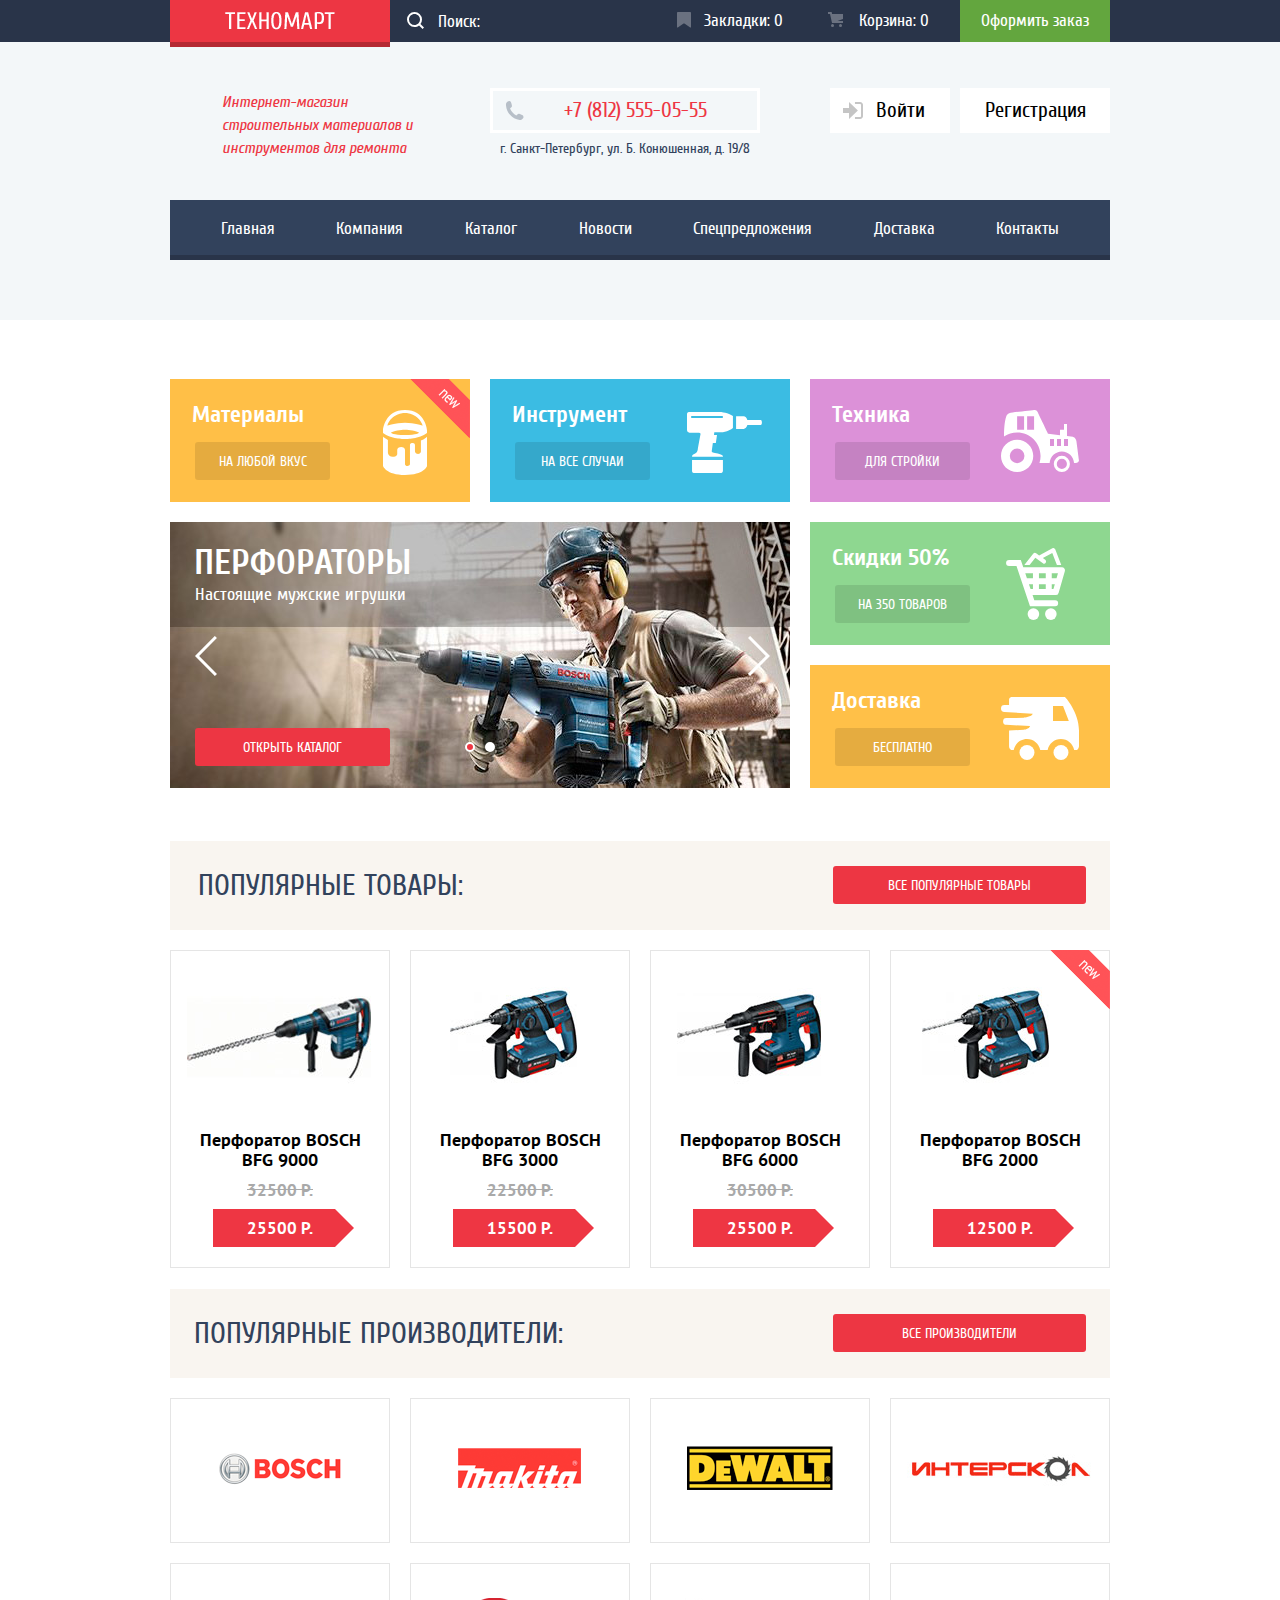
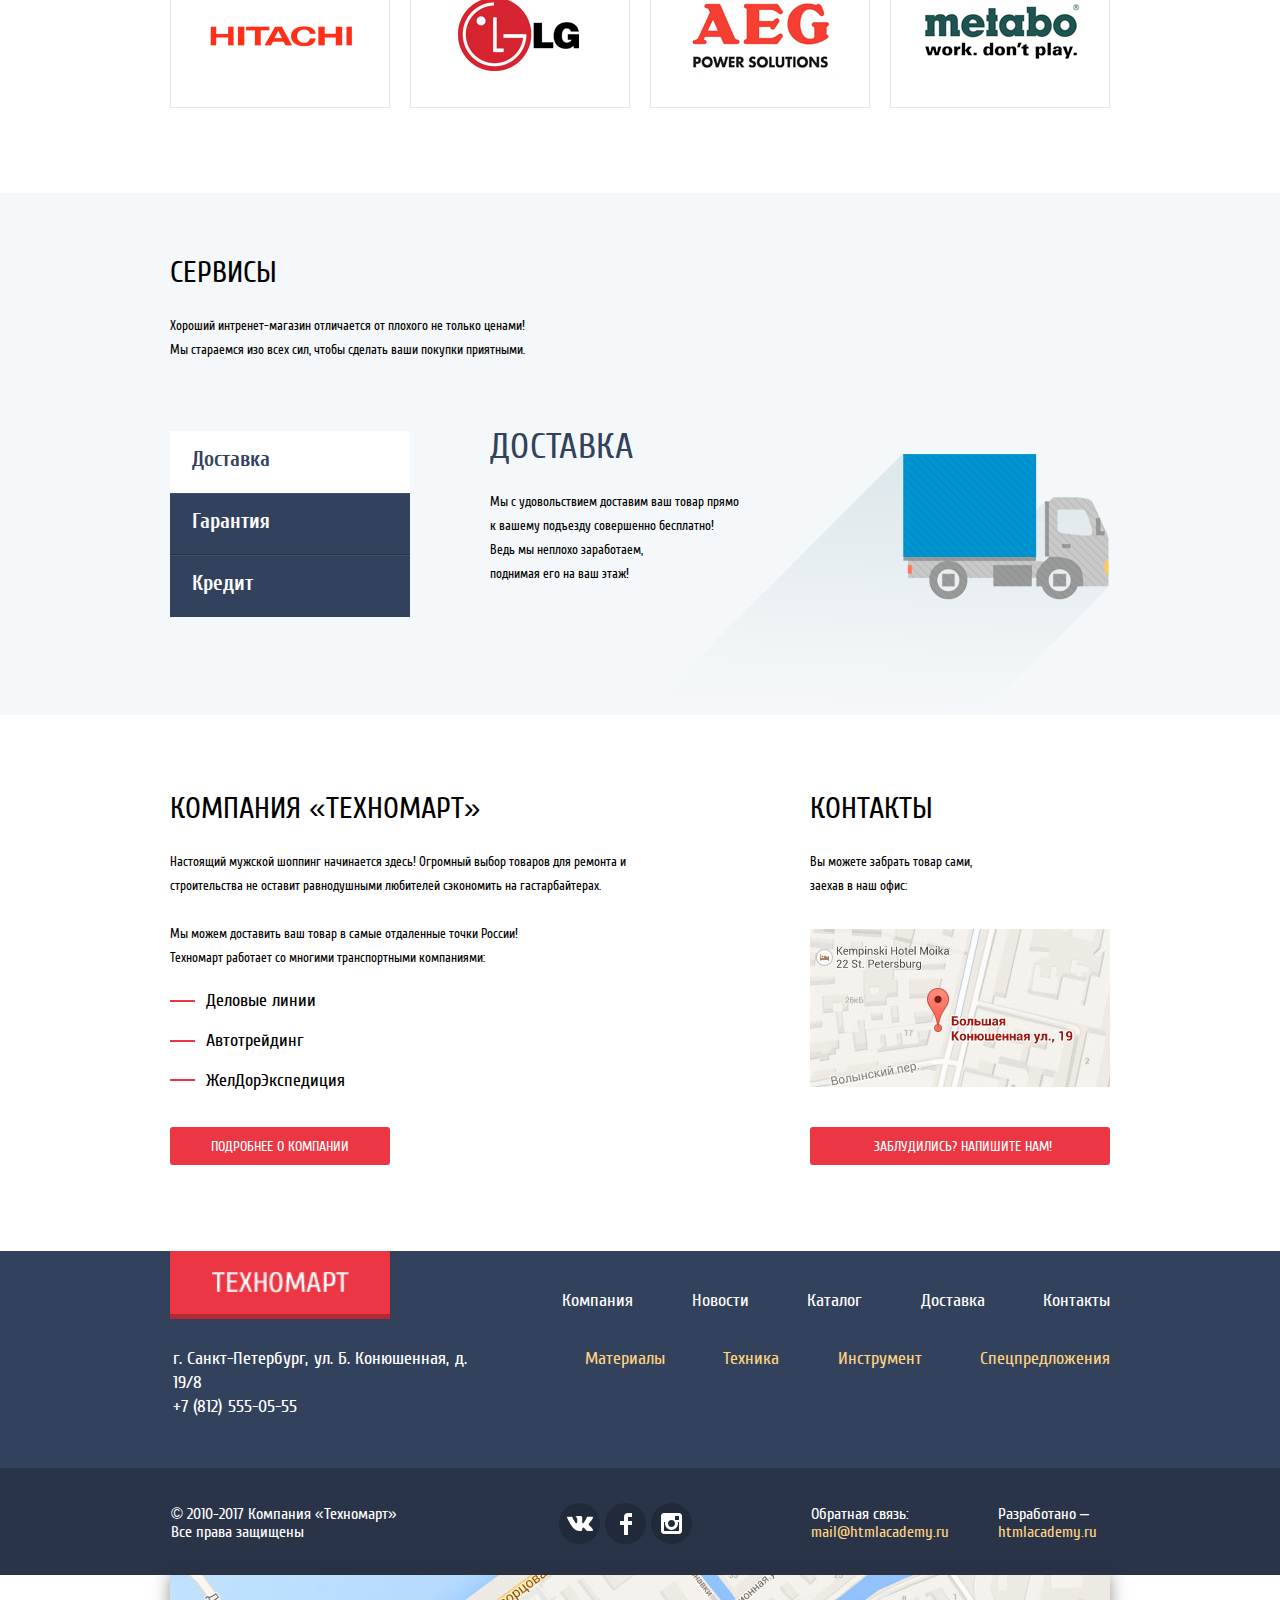
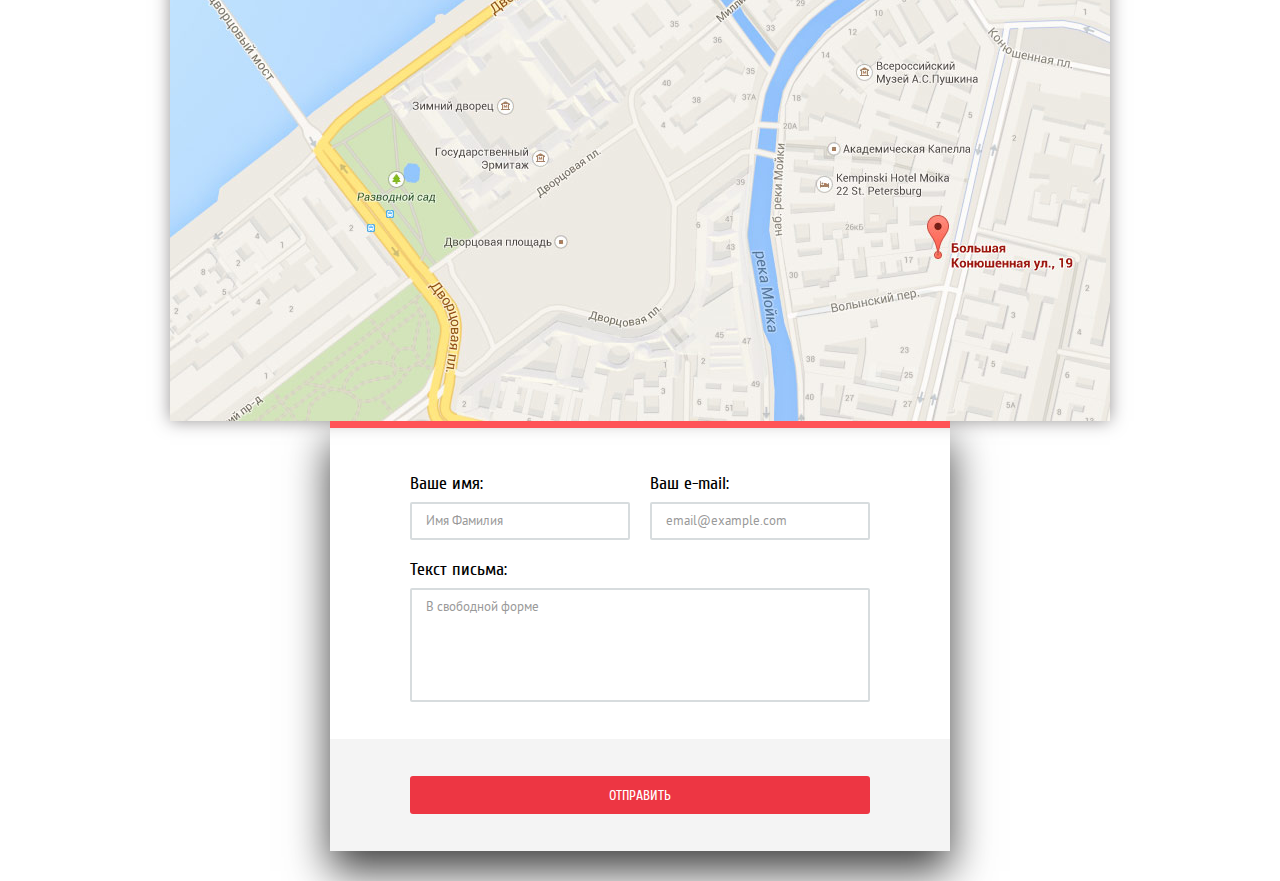
==== commit a3150e96: "Доделал слайдеры" ====
--- a/index.html
+++ b/index.html
@@ -117,12 +117,12 @@
               <label for="catalog-slide-1" class="catalog-slider-forward">Следующий слайд</label>
               <label for="catalog-slide-2" class="catalog-slider-back">Предыдущий слайд</label>
               <ul class="catalog-slide-list">
-                <li class="catalog-slide-item catalog-slide-perforators" id="slide-1">
+                <li class="catalog-slide-item catalog-slide-perforators">
                   <h3 class="catalog-slide-title">Перфораторы</h3>
                   <p class="catalog-slide-text">Настоящие мужские игрушки</p>
                   <a href="catalog.html" class="catalog-slide-button button">Открыть каталог</a>
                 </li>
-                <li class="catalog-slide-item catalog-slide-drills" id="slide-2">
+                <li class="catalog-slide-item catalog-slide-drills">
                   <h3 class="catalog-slide-title">Дрели</h3>
                   <p class="catalog-slide-text">Соседям на радость!</p>
                   <a href="catalog.html" class="catalog-slide-button button">Открыть каталог</a>
@@ -268,21 +268,21 @@
           <p class="services-text">Хороший интренет-магазин отличается от плохого не только ценами!
             Мы стараемся изо всех сил, чтобы сделать ваши покупки приятными.</p>
           <div class="services-slider">
+            <input type="radio" name="slide" id="services-slide-1" checked class="visually-hidden services-radio">
+            <input type="radio" name="slide" id="services-slide-2" class="visually-hidden services-radio">
+            <input type="radio" name="slide" id="services-slide-3" class="visually-hidden services-radio">
             <ul class="services-list">
               <li class="services-item">
-                <input type="radio" name="slide" id="services-slide-1" checked class="visually-hidden services-radio">
                 <label for="services-slide-1">Доставка</label>
               </li>
               <li class="services-item">
-                <input type="radio" name="slide" id="services-slide-2" class="visually-hidden services-radio">
                 <label for="services-slide-2">Гарантия</label>
               </li>
               <li class="services-item">
-                <input type="radio" name="slide" id="services-slide-3" class="visually-hidden services-radio">
                 <label for="services-slide-3">Кредит</label>
               </li>
             </ul>
-            <ul class="services-slides">
+            <ul class="services-slide-list">
               <li class="services-slide services-slide-delivery" id="services-slide-1">
                 <h3>Доставка</h3>
                 <p>Мы с удовольствием доставим ваш товар прямо<br> к вашему подъезду совершенно бесплатно!
--- a/css/style.css
+++ b/css/style.css
@@ -715,8 +715,8 @@
   padding-left: 24px;
 }
 
-#catalog-slide-1:checked ~ .catalog-slide-list #slide-1,
-#catalog-slide-2:checked ~ .catalog-slide-list #slide-2 {
+#catalog-slide-1:checked ~ .catalog-slide-list .catalog-slide-perforators,
+#catalog-slide-2:checked ~ .catalog-slide-list .catalog-slide-drills {
   display: block;
 }
 
@@ -1216,14 +1216,24 @@
           box-shadow: inset 0 1px 0 0 #405069;
 }
 
-.services-radio:checked ~ label {
+#services-slide-1:checked ~ .services-list label[for="services-slide-1"],
+#services-slide-2:checked ~ .services-list label[for="services-slide-2"],
+#services-slide-3:checked ~ .services-list label[for="services-slide-3"] {
   color: #32425c;
   background-color: #ffffff;
   -webkit-box-shadow: none;
           box-shadow: none;
 }
 
-.services-slides {
+#services-slide-1:checked ~ .services-slide-list .services-slide-delivery,
+#services-slide-2:checked ~ .services-slide-list .services-slide-guarantee,
+#services-slide-3:checked ~ .services-slide-list .services-slide-credit {
+  display: block;
+}
+
+
+
+.services-slide-list {
   position: relative;
   -webkit-box-sizing: border-box;
           box-sizing: border-box;
@@ -1234,6 +1244,7 @@
 }
 
 .services-slide {
+  display: none;
   -webkit-box-sizing: border-box;
           box-sizing: border-box;
   width: 630px;
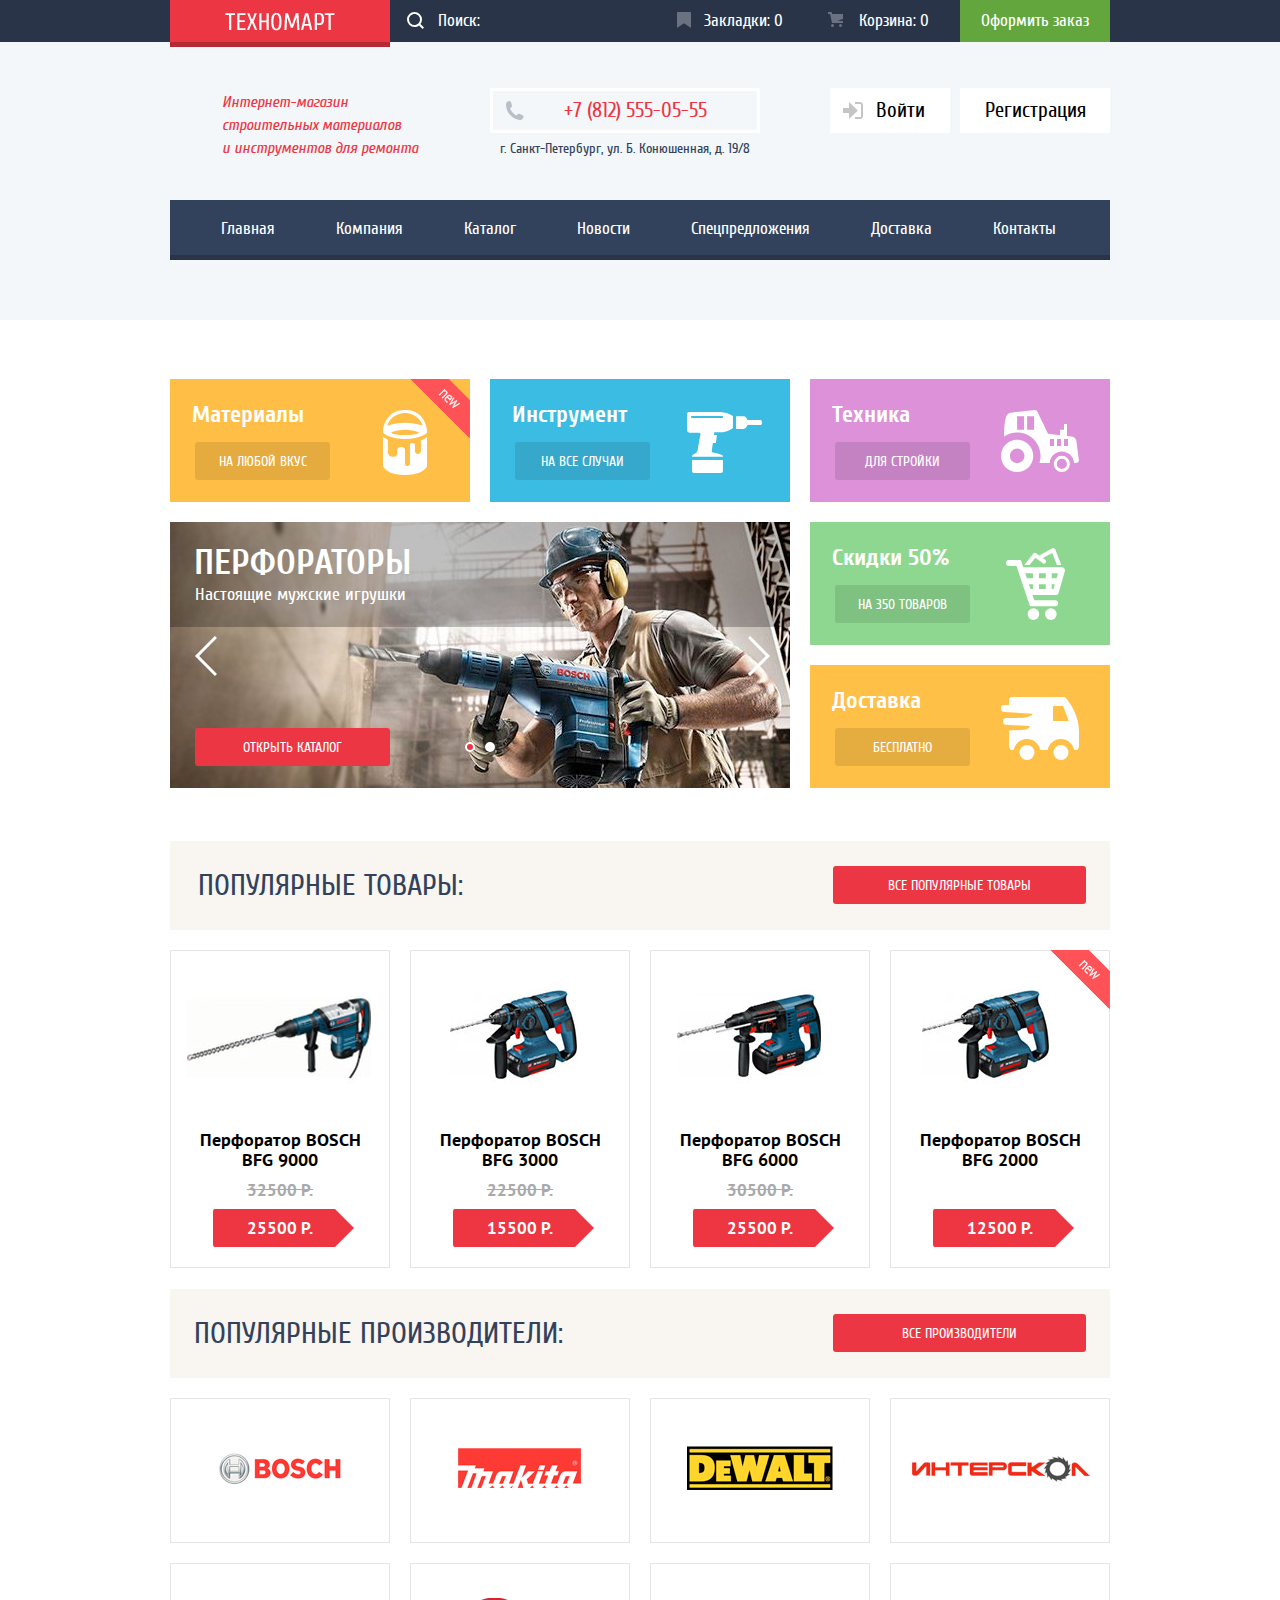
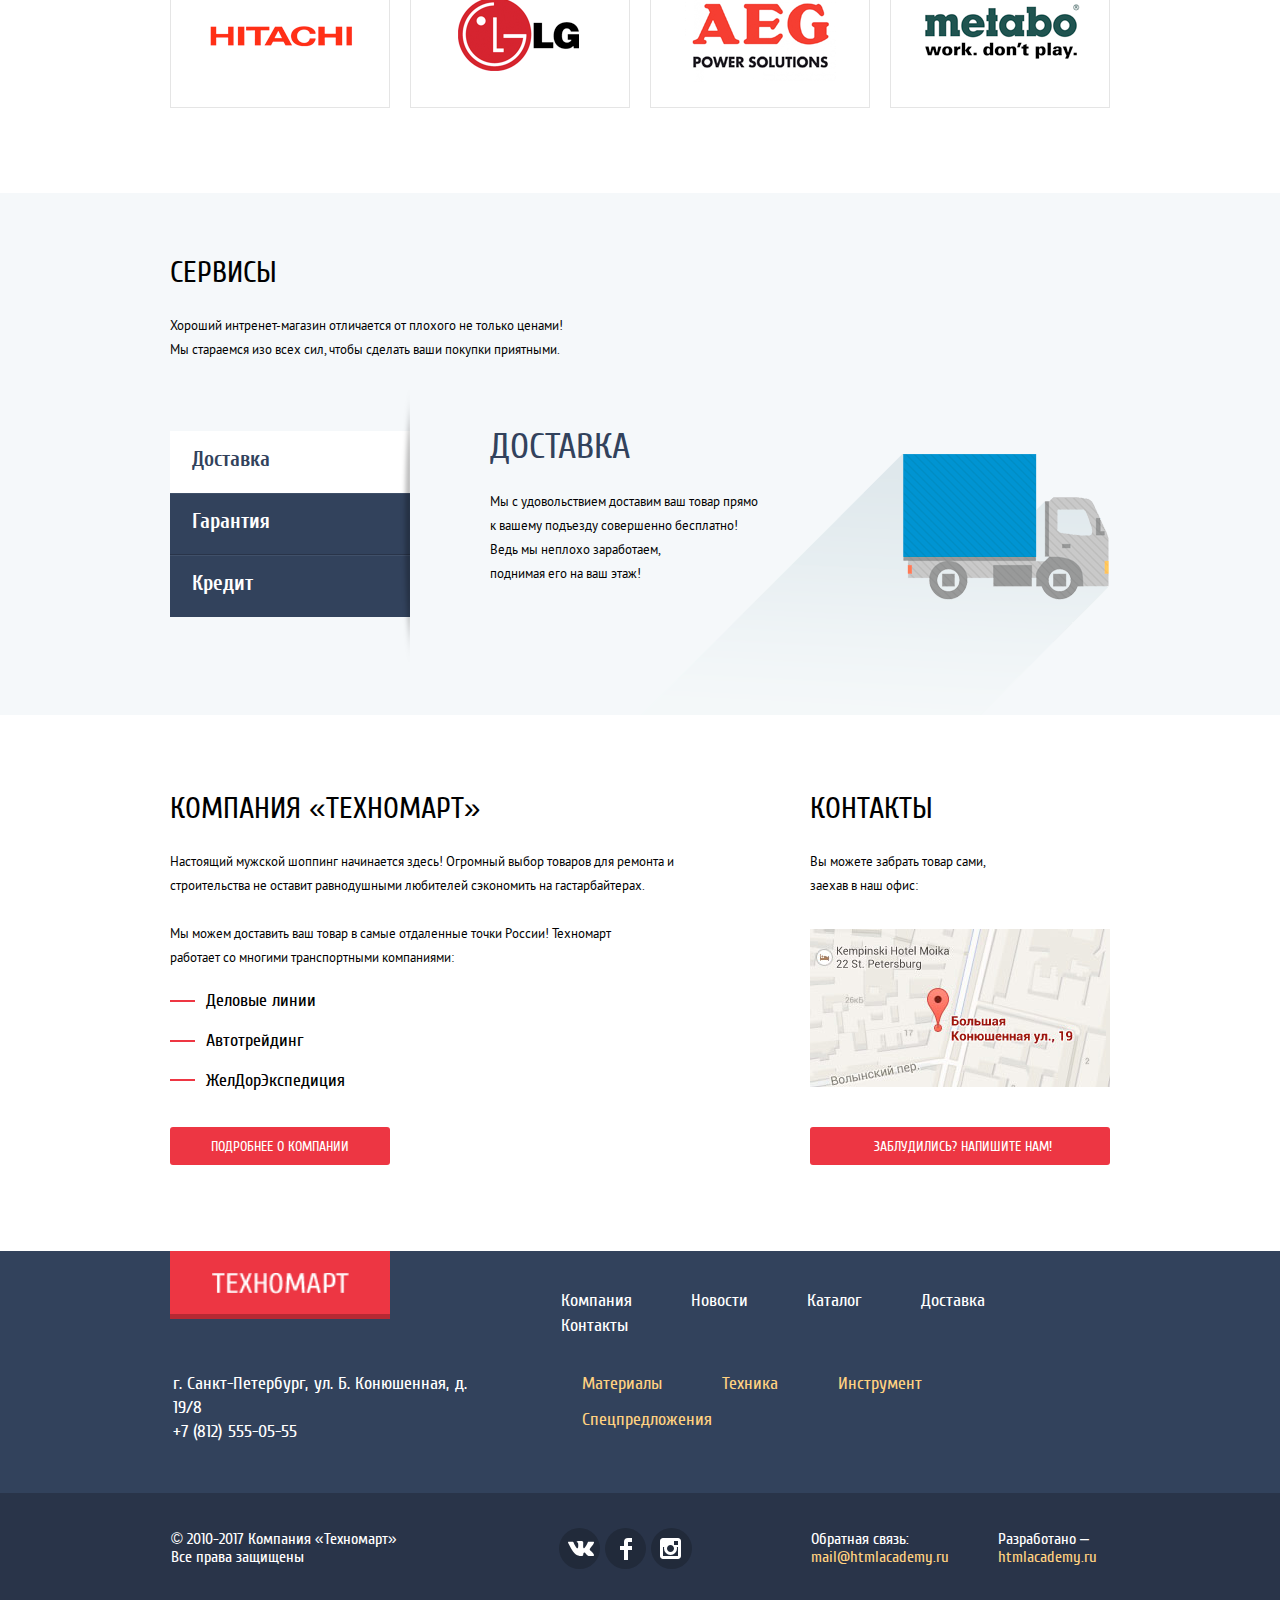
==== commit 95787fe4: "Завершил вёрстку личного проекта" ====
--- a/index.html
+++ b/index.html
@@ -2,16 +2,17 @@
 <html lang="ru">
   <head>
     <meta charset="utf-8">
+    <meta name="format-detection" content="telephone=no">
     <title>HTML Academy: Техномарт</title>
     <link rel="stylesheet" href="css/normalize.css">
-    <link rel="stylesheet" href="css/style.css">
+    <link rel="stylesheet" href="css/style.min.css">
   </head>
   <body>
     <header class="header">
 
       <div class="header-top">
         <div class="container">
-          <a class="logo">
+          <a class="header-logo logo">
             <img src="img/logo.png" alt="Техномарт" width="110" height="18">
           </a>
           <form class="form-search" action="https://echo.htmlacademy.ru" method="post">
@@ -22,7 +23,7 @@
                 10.532 2 13 4.467 13 7.5c0 3.032-2.468 5.5-5.5 5.5A5.506 5.506 0 0 1 2 7.5z"/>
             </svg>
           </form>
-          <ul class="purchase-nav">
+          <ul class="header-purchase">
             <li>
               <a href="#" class="header-bookmark">
                 <svg xmlns="http://www.w3.org/2000/svg" width="14" height="16" viewBox="0 0 14 16">
@@ -47,7 +48,7 @@
 
       <div class="header-middle">
         <div class="container">
-          <h1 class="header-title">Интернет-магазин строительных материалов и инструментов для ремонта</h1>
+          <h1 class="header-title">Интернет-магазин строительных материалов и&nbsp;инструментов для ремонта</h1>
           <div class="header-contacts">
             <p class="header-phone">+7 (812) 555-05-55</p>
             <p class="header-adress">г. Санкт-Петербург, ул. Б. Конюшенная, д. 19/8</p>
@@ -69,19 +70,20 @@
           </div>
         </div>
       </div>
-      <div class="header-bottom container">
-        <nav class="main-nav">
-          <ul class="site-nav">
-            <li><a href="index.html">Главная</a></li>
-            <li><a href="info.html">Компания</a></li>
-            <li><a href="catalog.html">Каталог</a></li>
-            <li><a href="news.html">Новости</a></li>
-            <li><a href="offers.html">Спецпредложения</a></li>
-            <li><a href="delivery.html">Доставка</a></li>
-            <li><a href="contact.html">Контакты</a></li>
-          </ul>
+
+        <nav class="main-nav header-bottom">
+          <div class="container">
+            <ul class="site-nav">
+              <li><a href="index.html">Главная</a></li>
+              <li><a href="info.html">Компания</a></li>
+              <li><a href="catalog.html">Каталог</a></li>
+              <li><a href="news.html">Новости</a></li>
+              <li><a href="offers.html">Спецпредложения</a></li>
+              <li><a href="delivery.html">Доставка</a></li>
+              <li><a href="contact.html">Контакты</a></li>
+            </ul>
+          </div>
         </nav>
-      </div>
     </header>
 
     <main class="main-page">
@@ -283,20 +285,20 @@
               </li>
             </ul>
             <ul class="services-slide-list">
-              <li class="services-slide services-slide-delivery" id="services-slide-1">
+              <li class="services-slide services-slide-delivery">
                 <h3>Доставка</h3>
                 <p>Мы с удовольствием доставим ваш товар прямо<br> к вашему подъезду совершенно бесплатно!
                   Ведь мы неплохо заработаем,<br> поднимая его на ваш этаж!</p>
               </li>
-               <li class="services-slide services-slide-guarantee" id="services-slide-2">
+               <li class="services-slide services-slide-guarantee">
                 <h3>Гарантия</h3>
-                <p>Если купленный у нас товар поломается или заискрит,<br> а так же в случае пожара,
+                <p>Если купленный у нас товар поломается или заискрит,<br> а также в случае пожара,
                   спровоцированного его возгаранием, вы всегда можете быть уверены в нашей гарантии.
                   Мы обменяем сгоревший товар на новый.<br>Дом уж восстановите как-нибудь сами.</p>
               </li>
-              <li class="services-slide services-slide-credit" id="services-slide-3">
+              <li class="services-slide services-slide-credit">
                 <h3>Кредит</h3>
-                <p>Залезть в долговую яму стало проще!<br>Кредитные консультанты придут к вам на помощь.</p>
+                <p>Залезть в долговую яму стало проще!<br>Кредитные консультанты придут вам на помощь.</p>
                 <a href="#" class="button">Отправить заявку</a>
               </li>
             </ul>
@@ -310,7 +312,7 @@
             <h2 class="info-title">Компания «Техномарт»</h2>
             <p class="info-text">Настоящий мужской шоппинг начинается здесь! Огромный выбор товаров для ремонта и строительства
               не оставит равнодушными любителей сэкономить на гастарбайтерах.</p>
-            <p class="partners-text">Мы можем доставить ваш товар в самые отдаленные точки России!
+            <p class="info-text">Мы можем доставить ваш товар в самые отдаленные точки России!
               Техномарт работает со многими транспортными компаниями:</p>
             <ul class="partners-list">
               <li class="partners-item">Деловые линии</li>
@@ -394,7 +396,7 @@
       <a href="#" class="modal-image">
         <img src="img/map-popup.jpg" alt="г. Санкт-Петербург, ул. Б. Конюшенная, д. 19/8" width="940" height="446">
       </a>
-      <button type="button" class="modal-close visually-hidden">Закрыть</button>
+      <button type="button" class="modal-close">Закрыть</button>
     </section>
 
     <section class="modal modal-write">
@@ -420,7 +422,7 @@
           <button type="submit" class="button">Отправить</button>
         </div>
       </form>
-      <button type="button" class="modal-close visually-hidden">Закрыть</button>
+      <button type="button" class="modal-close">Закрыть</button>
     </section>
 
   </body>
--- a/css/style.min.css
+++ b/css/style.min.css
@@ -0,0 +1 @@
+@font-face{font-family:'Cuprum';font-style:normal;font-weight:400;src:url(../fonts/cuprum.woff2) format('woff2'),url(../fonts/cuprum.woff) format('woff')}@font-face{font-family:'Cuprum';font-style:italic;font-weight:400;src:url(../fonts/cuprumitalic.woff2) format('woff2'),url(../fonts/cuprumitalic.woff) format('woff')}@font-face{font-family:'Cuprum';font-style:normal;font-weight:700;src:url(../fonts/cuprumbold.woff2) format('woff2'),url(../fonts/cuprumbold.woff) format('woff')}@font-face{font-family:'PT Sans';font-style:normal;font-weight:400;src:url(../fonts/ptsans.woff2) format('woff2'),url(../fonts/ptsans.woff) format('woff')}@font-face{font-family:'PT Sans';font-style:normal;font-weight:700;src:url(../fonts/ptsansbold.woff2) format('woff2'),url(../fonts/ptsansbold.woff) format('woff')}.main-page h2,body{font-weight:400;color:#000}body{margin:0;padding:0;font-family:'PT Sans',Arial,sans-serif;font-size:13px;line-height:24px}a{text-decoration:none}img{max-width:100%;height:auto}.visually-hidden{position:absolute;width:1px;height:1px;margin:-1px;padding:0;border:0;clip:rect(0 0 0 0);overflow:hidden}.button{display:inline-block;-webkit-box-sizing:border-box;box-sizing:border-box;padding:11px 20px 9px;font-family:'Cuprum',Arial,sans-serif;font-size:14px;font-weight:400;line-height:18px;text-transform:uppercase;vertical-align:top;text-align:center;color:#fff;border-radius:3px;border:0}.flag-new{background-image:url(../img/flag-new.png);background-repeat:no-repeat;background-position:0 0}.container{width:940px;margin:0 auto;padding:0 10px}.main-page h2{font-family:'Cuprum',Arial,sans-serif;font-size:30px;line-height:30px;text-transform:uppercase}.logo{-webkit-box-sizing:border-box;box-sizing:border-box;display:-webkit-box;display:-ms-flexbox;display:flex;width:220px;height:42px;-webkit-box-shadow:0 5px 0 0 #b52933;box-shadow:0 5px 0 0 #b52933}.logo img{height:18px;margin:auto;padding-top:1px}.button,.logo{background-color:#ed3643}.button:focus,.button:hover,.header-purchase .header-cart-active:focus,.header-purchase .header-cart-active:hover,.logo:focus,.logo:hover{background-color:#ca2c37}.logo:focus,.logo:hover{-webkit-box-shadow:0 5px 0 0 #9a212a;box-shadow:0 5px 0 0 #9a212a}.button:active,.header-purchase .header-cart-active:active,.logo:active{background-color:#ba2732}.logo:active{-webkit-box-shadow:0 5px 0 0 #8e1e26;box-shadow:0 5px 0 0 #8e1e26}.header,.header-top .container{display:-webkit-box;display:-ms-flexbox;display:flex}.header{width:100%;margin-bottom:59px;-webkit-box-orient:vertical;-webkit-box-direction:normal;-ms-flex-direction:column;flex-direction:column;font-family:'Cuprum',Arial,sans-serif;line-height:0;background-color:#f3f7f9}.header a,.header input[type=search]{outline:0}.header-top .container{-ms-flex-wrap:wrap;flex-wrap:wrap}.header-top{background-color:#293449}.header-top a{font-size:17px;line-height:18px;color:#fff}.form-search{position:relative}.form-search svg{position:absolute;top:12px;left:17px}.form-search input[type=search]{-webkit-box-sizing:border-box;box-sizing:border-box;width:270px;height:42px;padding:0 0 1px 48px;font-family:'Cuprum',Arial,sans-serif;font-size:17px;font-weight:400;line-height:normal;background-color:#293449;border:0}.form-search input[type=search]:hover{background-color:#212a3a}.form-search input[type=search]:focus{background-color:#fff}.form-search-input:focus+svg path{fill:#ee3643}.form-search input[type=search]::-moz-placeholder{color:#fff;opacity:1}.form-search input[type=search]::-webkit-input-placeholder{color:#fff}.form-search input[type=search]:-ms-input-placeholder,.form-search input[type=search]::-ms-input-placeholder{color:#fff}.form-search input[type=search]::placeholder{color:#fff}.header-purchase{display:-webkit-box;display:-ms-flexbox;display:flex;margin:0;padding:0;list-style:none}.header-purchase a{display:block;-webkit-box-sizing:border-box;box-sizing:border-box;width:150px;padding:12px 0}.header-purchase a:focus,.header-purchase a:hover{background-color:#212a3a}.header-purchase a:active{color:rgba(255,255,255,.6);background-color:#161d29}.header-purchase .header-cart-active{background-color:#ed3643}.header-purchase .header-bookmark{position:relative;padding-left:44px}.header-bookmark svg{position:absolute;top:12px;left:17px;opacity:.3}.header-bookmark:focus svg,.header-bookmark:hover svg,.header-cart:focus svg,.header-cart:hover svg{opacity:1}.header-bookmark:active svg,.header-cart:active svg{opacity:.5}.header-purchase .header-cart{position:relative;padding-left:49px}.header-cart svg{position:absolute;top:12px;left:18px;opacity:.3}.header-top .header-order{width:150px;padding:12px 0;text-align:center;background-color:#63a63e}.header-top .header-order:focus,.header-top .header-order:hover{background-color:#5fbb2d}.header-top .header-order:active{color:rgba(255,255,255,.5);background-color:#518534}.header-middle{padding-top:46px;padding-bottom:39px}.header-middle .container{display:-webkit-box;display:-ms-flexbox;display:flex;-webkit-box-pack:justify;-ms-flex-pack:justify;justify-content:space-between}.header-title{-webkit-box-sizing:border-box;box-sizing:border-box;width:270px;margin:0;padding-top:3px;padding-left:52px;font-style:italic;font-size:16px;line-height:23px;color:#ee3643}.footer-develop b,.footer-feedback b,.header-title,.header-title b{font-weight:400}.header-contacts{width:270px}.header-phone{position:relative;-webkit-box-sizing:border-box;box-sizing:border-box;width:270px;margin:0;padding:9px 0 9px 71px;font-size:21px;line-height:21px;color:#ee3643;border:3px solid #fff}.header-phone::before{content:'';position:absolute;top:10px;left:12px;width:19px;height:19px;background-image:url(../img/icon-phone.svg);background-repeat:no-repeat;background-position:0 0}.header-adress{margin:0;padding-top:4px;padding-left:10px;font-size:14px;line-height:24px;letter-spacing:.002em;color:#32425c}.header-user,.user-nav{display:-webkit-box;display:-ms-flexbox;display:flex}.header-user{-webkit-box-orient:vertical;-webkit-box-direction:normal;-ms-flex-direction:column;flex-direction:column;width:300px}.user-nav{-ms-flex-wrap:wrap;flex-wrap:wrap;-webkit-box-pack:justify;-ms-flex-pack:justify;justify-content:space-between;margin:0;padding:0;list-style:none}.user-nav a{padding:12px 0;font-size:21px;line-height:21px;text-align:center;color:#000;background-color:#fff}.user-nav a:focus,.user-nav a:hover{color:#ee4039}.user-nav .user-profile:active,.user-nav a:active{color:rgba(0,0,0,.3)}.user-nav .user-nav-login{padding-left:20px}.user-nav-login{position:relative;-webkit-box-sizing:border-box;box-sizing:border-box;display:block;width:120px;margin-left:20px}.user-nav-login:hover path{fill:#32425c}.user-nav-login:active path,.user-profile path,.user-quit g,.user-quit path{fill:#c5c5c5}.user-nav-login svg{position:absolute;top:14px;left:13px;width:20px;height:17px}.user-nav-registration{display:block;width:150px}.user-nav-autorized a:focus,.user-nav-autorized a:hover{color:#000}.user-nav .user-profile,.user-quit{position:relative;-webkit-box-sizing:border-box;box-sizing:border-box}.user-nav .user-profile{padding-left:24px}.user-profile{width:255px}.user-profile svg,.user-quit svg{position:absolute;top:13px;left:14px}.user-quit{width:45px;height:45px;background-color:#fff}.user-quit svg{top:14px}.user-profile:focus path,.user-profile:hover path,.user-quit:focus g,.user-quit:focus path,.user-quit:hover g,.user-quit:hover path{fill:#000}.sort-order-down path,.sort-order-up path,.user-profile:active path,.user-quit:active g,.user-quit:active path{fill:#c5c5c5}.user-nav-autorized a{display:block}.profile-nav{position:relative;display:-webkit-box;display:-ms-flexbox;display:flex;width:300px;margin:7px 0 0 18px;padding:0;font-size:16px;line-height:19px;list-style:none}.profile-nav::before{content:'';position:absolute;top:7px;left:90px;width:4px;height:4px;background-color:#000;border-radius:50%}.profile-nav li{margin-right:32px}.profile-nav a{display:block;color:#32425c;text-decoration:underline}.profile-nav a:focus,.profile-nav a:hover{color:#ee3643}.profile-nav a:active{color:rgba(0,0,0,.3)}.header-bottom{margin-bottom:60px}.site-nav{display:-webkit-box;display:-ms-flexbox;display:flex;-ms-flex-wrap:wrap;flex-wrap:wrap;margin:0;padding:0;list-style:none}.main-nav a{display:block;padding:20px 30px 23px 31px;font-size:17px;line-height:17px;text-align:center;color:#fff;background-color:#32425c;-webkit-box-shadow:inset 0 -5px 0 0 #293449;box-shadow:inset 0 -5px 0 0 #293449;outline:0}.main-nav a:focus,.main-nav a:hover,.services-item label:focus,.services-item label:hover{background-color:#293449}.main-nav a:active{color:rgba(255,255,255,.6);background-color:#1d2739;-webkit-box-shadow:none;box-shadow:none}.main-nav .site-nav{padding:0 20px;background-color:#32425c;-webkit-box-shadow:inset 0 -5px 0 0 #293449;box-shadow:inset 0 -5px 0 0 #293449}.catalog-category-list,.catalog-wrapper{display:-webkit-box;display:-ms-flexbox;display:flex}.catalog-wrapper{-webkit-box-orient:vertical;-webkit-box-direction:normal;-ms-flex-direction:column;flex-direction:column;margin-bottom:53px;font-family:'Cuprum',Arial,sans-serif}.catalog-category-list{-ms-flex-wrap:wrap;flex-wrap:wrap;-webkit-box-pack:justify;-ms-flex-pack:justify;justify-content:space-between;margin:0 0 20px;padding:0;list-style:none}.catalog-category-item{position:relative;width:300px}.catalog-category-item .flag{position:absolute;top:0;right:0;width:60px;height:60px;text-indent:-1000px;overflow:hidden;z-index:2}.catalog-category-material,.catalog-category-tool{background-color:#ffbf47;background-image:url(../img/icon-1.svg);background-repeat:no-repeat;background-position:213px 31px}.catalog-category-tool{background-color:#3bbce3;background-image:url(../img/icon-2.svg);background-position:197px 33px}.catalog-category-equipment{background-color:#dc91d8;background-image:url(../img/icon-3.svg);background-repeat:no-repeat;background-position:191px 31px}.catalog-category a,.catalog-offers a{display:inline-block;width:135px;margin-left:25px;padding-top:11px;padding-bottom:9px;font-size:14px;line-height:18px;text-align:center;vertical-align:top;text-transform:uppercase;color:#fff;background-color:rgba(0,0,0,.1);border-radius:3px}.catalog-category a:focus,.catalog-category a:hover,.catalog-offers a:focus,.catalog-offers a:hover{background-color:rgba(0,0,0,.2)}.catalog-category a:active,.catalog-offers a:active{background-color:rgba(0,0,0,.3)}.catalog-category h3,.catalog-offers h3{margin:0 0 12px 22px;font-weight:700;font-size:24px;line-height:30px;color:#fff}.catalog-columns{display:-webkit-box;display:-ms-flexbox;display:flex;-webkit-box-pack:justify;-ms-flex-pack:justify;justify-content:space-between}.catalog-slider{position:relative;color:#fff;background-color:#32425c}.catalog-slider-controls{position:absolute;bottom:36px;left:295px;font-size:0;line-height:0;z-index:20}.catalog-slider-back,.catalog-slider-forward{position:absolute;display:block;top:114px;width:22px;height:40px;font-size:0;border:0;z-index:10;background-color:transparent;background-repeat:no-repeat;background-position:0 0}.catalog-slider-forward{left:25px;background-image:url(../img/icon-left.svg)}.catalog-slider-back{right:20px;background-image:url(../img/icon-right.svg)}.catalog-slider-controls label{-webkit-box-sizing:border-box;box-sizing:border-box;display:inline-block;width:10px;height:10px;margin-right:10px;vertical-align:top;background-color:#fff;border:2px solid #fff;border-radius:50%;cursor:pointer}.catalog-slide-list{width:620px;margin:0;padding:0;list-style:none}.catalog-slide-item{-webkit-box-sizing:border-box;box-sizing:border-box;display:none;position:absolute;top:0;left:0;width:620px;height:266px;padding-top:23px;padding-left:24px}#catalog-slide-1:checked~.catalog-slide-list .catalog-slide-perforators,#catalog-slide-2:checked~.catalog-slide-list .catalog-slide-drills,#services-slide-1:checked~.services-slide-list .services-slide-delivery,#services-slide-2:checked~.services-slide-list .services-slide-guarantee,#services-slide-3:checked~.services-slide-list .services-slide-credit{display:block}#catalog-slide-1:checked~.catalog-slider-controls label[for=catalog-slide-1],#catalog-slide-2:checked~.catalog-slider-controls label[for=catalog-slide-2]{background-color:#ee3643}.catalog-slide-drills,.catalog-slide-perforators{background-image:url(../img/background-slide-drills.jpg);background-repeat:no-repeat;background-position:0 0}.catalog-slide-perforators{background-image:url(../img/background-slide-perforators.jpg)}.catalog-slide-title{margin:0 0 2px;font-size:36px;line-height:36px;text-transform:uppercase}.catalog-slide-text{margin:0 0 0 1px;font-size:18px}.catalog-slide-button{position:absolute;bottom:22px;left:25px;width:195px}.catalog-offers-list{display:-webkit-box;display:-ms-flexbox;display:flex;-webkit-box-orient:vertical;-webkit-box-direction:normal;-ms-flex-direction:column;flex-direction:column;margin:0;padding:0;list-style:none}.catalog-offers-list li{width:300px}.catalog-offers-discount{margin-bottom:20px;background-color:#8ed790;background-image:url(../img/icon-4.svg);background-repeat:no-repeat;background-position:196px 26px}.catalog-offers-delivery{background-color:#ffc048;background-image:url(../img/icon-5.svg);background-repeat:no-repeat;background-position:191px 32px}.catalog-category-item,.catalog-offers-list li{-webkit-box-sizing:border-box;box-sizing:border-box;padding-bottom:22px;padding-top:21px}.popular h2{margin:0;padding-top:1px;font-family:'Cuprum',Arial,sans-serif;font-weight:400;text-transform:uppercase;color:#32425c}.popular-top,.product-list{display:-webkit-box;display:-ms-flexbox;display:flex;-webkit-box-pack:justify;-ms-flex-pack:justify;justify-content:space-between}.popular-top{-webkit-box-align:center;-ms-flex-align:center;align-items:center;margin-bottom:20px;background-color:#f9f5f0;padding:25px 24px 26px 28px}.popular-top a{width:253px}.product-list{-ms-flex-wrap:wrap;flex-wrap:wrap;margin:0 0 1px;padding:0;list-style:none}.product-item{position:relative;display:inline-block;-webkit-box-sizing:border-box;box-sizing:border-box;width:220px;min-height:318px;margin-bottom:20px;text-align:center;vertical-align:top;border:1px solid #e5e5e5}.product-item .flag{position:absolute;top:-1px;right:-1px;width:60px;height:60px;text-indent:-1000px;overflow:hidden;z-index:2}.product-item:focus,.product-item:hover{border-color:#fff;-webkit-box-shadow:0 10px 25px 0 rgba(41,52,73,.5);box-shadow:0 10px 25px 0 rgba(41,52,73,.5)}.product-image{-webkit-box-sizing:border-box;box-sizing:border-box;width:218px;height:165px;margin-top:0;margin-bottom:14px;text-align:left}.product-item:nth-child(3n+3) .product-image{padding-top:28px;padding-left:31px}.product-item:nth-child(3n+1) .product-image{padding-top:28px;padding-left:39px}.product-item:nth-child(3n+2) .product-image{padding-top:21px;padding-left:26px}.popular-product-item:nth-child(4) .product-image{padding-top:28px;padding-left:31px}.popular-product-item:nth-child(2) .product-image{padding-top:28px;padding-left:39px}.popular-product-item:nth-child(3) .product-image{padding-top:21px;padding-left:26px}.popular-product-item:nth-child(1) .product-image{padding-top:5px;padding-left:16px}.product-image img{max-width:100%}.product-discount,.product-name,.product-price{font-family:'PT Sans',Arial,sans-serif;font-weight:700;font-style:normal}.product-name{position:relative;margin-top:0;margin-bottom:11px;padding:0 15px;font-size:18px;line-height:20px;color:#000}.product-model{text-transform:uppercase;color:#000}.product-discount,.product-price{display:block;font-size:17px;line-height:18px}.product-discount{min-height:20px;margin-bottom:8px;text-decoration:line-through;color:#a9a9a9}.product-price{position:relative;width:80px;margin:0 auto 20px;padding:10px 27px;color:#fff;background-color:#ee3643;border-radius:2px 0 0 2px}.product-price::after{content:'';position:absolute;top:0;right:-26px;width:0;height:0;border:19px solid #fff;border-left-color:#ee3643}.product-buttons{display:none;-webkit-box-sizing:border-box;box-sizing:border-box;position:absolute;top:0;left:0;width:218px;padding-top:43px;padding-bottom:30px;font-size:14px;line-height:18px;text-transform:uppercase;background-color:#fff}.product-item:focus .product-buttons,.product-item:hover .product-buttons{display:block}.product-bookmark,.product-buy{display:block;width:135px;margin:0 auto 8px;font-family:'Cuprum',Arial,sans-serif;font-weight:400;border-radius:3px}.product-buy{padding-top:11px;padding-bottom:9px;color:#fff;background-color:#63a63e;-webkit-box-shadow:inset 0 -3px 0 0 #367315;box-shadow:inset 0 -3px 0 0 #367315}.product-buy:focus,.product-buy:hover{background-color:#5fbb2d}.product-buy:active{background-color:#367315}.product-bookmark{-webkit-box-sizing:border-box;box-sizing:border-box;padding-top:8px;padding-bottom:6px;color:#32425c;border:3px #63a63e solid}.product-bookmark:focus,.product-bookmark:hover{border-color:#32425c}.product-bookmark:active{color:rgba(50,66,92,.3);border-color:rgba(50,66,92,.3)}.popular-brand{margin-bottom:65px}.popular-brand .popular-top{padding-left:24px}.brand-list{display:-webkit-box;display:-ms-flexbox;display:flex;-webkit-box-pack:justify;-ms-flex-pack:justify;justify-content:space-between;-ms-flex-wrap:wrap;flex-wrap:wrap;margin:0;padding:0;list-style:none}.brand-item{-webkit-box-sizing:border-box;box-sizing:border-box;width:220px;height:145px;margin-bottom:20px;border:1px solid #e5e5e5}.brand-item:focus,.brand-item:hover{border-color:#fff;-webkit-box-shadow:0 10px 25px 0 rgba(41,52,73,.5);box-shadow:0 10px 25px 0 rgba(41,52,73,.5)}.brand-item:active{-webkit-box-shadow:0 4px 10px 0 rgba(41,52,73,.5);box-shadow:0 4px 10px 0 rgba(41,52,73,.5)}.brand-image{-webkit-box-sizing:border-box;box-sizing:border-box;display:block;height:100%}.brand-item:nth-child(1) .brand-image{padding-top:52px;padding-left:46px}.brand-item:nth-child(2) .brand-image{padding-top:49px;padding-left:47px}.brand-item:nth-child(3) .brand-image{padding-top:47px;padding-left:36px}.brand-item:nth-child(4) .brand-image{padding-top:20px;padding-left:8px}.brand-item:nth-child(5) .brand-image{padding-top:57px;padding-left:27px}.brand-item:nth-child(6) .brand-image{padding-top:34px;padding-left:47px}.brand-item:nth-child(7) .brand-image{padding-top:22px;padding-left:34px}.brand-item:nth-child(8) .brand-image{padding-top:33px;padding-left:9px}.brand-image:active{opacity:.3}.services{-webkit-box-sizing:border-box;box-sizing:border-box;background-color:#f5f8fa;margin-bottom:79px;padding-top:65px}.services .container{width:950px;padding-right:0}.services-title{margin-top:0;margin-bottom:26px;font-weight:400;text-transform:uppercase;color:#000}.services-text{width:400px;margin:0 0 33px;line-height:24px}.services-slider{display:-webkit-box;display:-ms-flexbox;display:flex;-webkit-box-pack:justify;-ms-flex-pack:justify;justify-content:space-between;padding-bottom:98px}.services-item label,.services-list{-webkit-box-sizing:border-box;box-sizing:border-box;width:240px}.services-list{position:relative;margin:0;padding:36px 0 0;list-style:none}.services-list::after{content:'';position:absolute;top:-5px;right:0;width:10px;height:272px;background-image:url(../img/services-shadow.png);background-repeat:no-repeat;background-position:0 0}.services-item label{display:block;padding-top:13px;padding-bottom:19px;padding-left:22px;font-family:'Cuprum',Arial,sans-serif;font-size:21px;font-weight:700;line-height:30px;color:#fff;background-color:#32425c;-webkit-box-shadow:inset 0 1px 0 0 #405069,inset 0 -1px 0 0 #293449;box-shadow:inset 0 1px 0 0 #405069,inset 0 -1px 0 0 #293449}.services-item:first-child label{-webkit-box-shadow:inset 0 -1px 0 0 #293449;box-shadow:inset 0 -1px 0 0 #293449}.services-item:last-child label{-webkit-box-shadow:inset 0 1px 0 0 #405069;box-shadow:inset 0 1px 0 0 #405069}#services-slide-1:checked~.services-list label[for=services-slide-1],#services-slide-2:checked~.services-list label[for=services-slide-2],#services-slide-3:checked~.services-list label[for=services-slide-3]{color:#32425c;background-color:#fff;-webkit-box-shadow:none;box-shadow:none}.services-slide,.services-slide-list{-webkit-box-sizing:border-box;box-sizing:border-box;width:630px}.services-slide-list{position:relative;margin:0;padding:0;list-style:none}.services-slide{display:none;height:320px;padding-top:31px;background-color:#f5f8fa}.services-slide h3{margin-top:0;margin-bottom:22px;font-size:36px;font-family:'Cuprum',Arial,sans-serif;font-weight:400;line-height:42px;text-transform:uppercase;color:#32425c}.services-slide p{margin-top:0;margin-bottom:26px}.services-slide-credit,.services-slide-delivery,.services-slide-guarantee{position:absolute;top:0;left:0;background-image:url(../img/background-delivery.png);background-repeat:no-repeat;background-position:151px 59px}.services-slide-delivery p{width:275px;line-height:24px}.services-slide-credit,.services-slide-guarantee{background-image:url(../img/background-guarantee.png);background-position:239px 37px}.services-slide-guarantee p{width:375px;line-height:24px}.services-slide-credit{background-image:url(../img/background-credit.png);background-position:165px 35px}.services-slide-credit .button{width:195px}.index-columns{display:-webkit-box;display:-ms-flexbox;display:flex;-webkit-box-pack:justify;-ms-flex-pack:justify;justify-content:space-between;margin-bottom:86px}.info{width:560px}.contact-title,.info-title{margin:0 0 26px}.info-text{margin-top:24px;margin-bottom:20px;padding-right:45px}.info-text:nth-of-type(2){padding-right:115px}.info a{width:220px}.contact-text{margin:0 0 31px;padding-right:106px}.partners-text{margin:0 0 20px;padding-right:160px}.partners-list{margin:0 0 35px;padding:0;font-family:'Cuprum',Arial,sans-serif;font-size:18px;line-height:22px;list-style:none}.partners-item{position:relative;margin-bottom:18px;padding-left:36px}.inner-content li::before,.partners-item::before{content:'';position:absolute;top:10px;left:0;width:25px;height:2px;background-color:#ee3643}.partners-item:last-of-type::before{top:9px}.contact{width:300px}.contact-image{display:block;margin-bottom:40px}.contact-image img{display:block}.contact .button{width:300px;padding-right:20px;padding-left:25px}.footer{font-family:'Cuprum',Arial,sans-serif;background-color:#32425c}.footer a{outline:0}.footer-top{margin-bottom:33px}.footer-middle .container,.footer-top .container{display:-webkit-box;display:-ms-flexbox;display:flex;-webkit-box-pack:justify;-ms-flex-pack:justify;justify-content:space-between}.footer-logo{height:63px}.footer-logo img{height:21px}.footer-nav{width:549px;margin:0;padding:38px 0 0}.footer-nav li:not(:last-of-type){margin-right:59px}.footer-nav a:active{color:rgba(255,255,255,.5)}.footer a,.footer-adress,.footer-phone{font-size:18px;line-height:24px}.footer-adress,.footer-nav a,.footer-phone{color:#fff}.footer-bottom a:focus,.footer-bottom a:hover,.footer-middle a:focus,.footer-middle a:hover,.footer-top a:focus,.footer-top a:hover{text-decoration:underline}.footer-contact{-webkit-box-sizing:border-box;box-sizing:border-box;width:330px;padding-left:3px}.footer-adress,.footer-phone{margin:0;word-spacing:.02em}.footer-catalog{display:-webkit-box;display:-ms-flexbox;display:flex;-ms-flex-wrap:wrap;flex-wrap:wrap;width:528px;margin:0;padding:0 0 0 2px;list-style:none}.footer-catalog li:not(:last-child){margin-right:60px}.footer-middle{margin-bottom:49px}.footer-bottom a,.footer-middle a{color:#ffd180}.footer-bottom a:active,.footer-middle a:active{color:rgba(255,209,128,.5)}.footer-bottom{padding-top:35px;padding-bottom:31px;background-color:#293449}.footer-bottom .container,.footer-bottom-left,.footer-bottom-right{display:-webkit-box;display:-ms-flexbox;display:flex;-webkit-box-pack:justify;-ms-flex-pack:justify;justify-content:space-between}.footer-bottom .container{color:#fff}.footer-bottom-left,.footer-bottom-right{width:522px}.footer-bottom-right{width:300px}.footer-bottom-right a:active{color:#ee3643;text-decoration:none}.footer-bottom,.footer-bottom a{font-size:16px;line-height:18px}.footer-copyright{width:240px;margin-right:140px;margin-left:1px;margin-top:2px}.footer-copyright p,.write-user p{margin:0}.footer-social{display:-webkit-box;display:-ms-flexbox;display:flex;-webkit-box-pack:justify;-ms-flex-pack:justify;justify-content:space-between;width:133px;margin:0;padding:0;list-style:none}.footer-social a{display:block;width:41px;height:41px;color:#fff;background-color:#212a3a;border-radius:50%}.social-button-vk a{background-image:url(../img/icon-vk.svg);background-repeat:no-repeat;background-position:9px 13px}.social-button-fb a,.social-button-insta a{background-image:url(../img/icon-fb.svg);background-repeat:no-repeat;background-position:15px 10px}.social-button-insta a{background-image:url(../img/icon-insta.svg);background-position:9px 10px}.footer-social a:focus,.footer-social a:hover{text-decoration:none;background-color:#ee3643}.footer-develop,.footer-feedback{width:150px;margin-left:1px;margin-top:2px}.footer-develop{width:112px}.modal{position:fixed;font-family:'Cuprum',Arial,sans-serif;font-weight:400;display:none;z-index:100}.modal-close{position:absolute;top:0;right:0;width:39px;height:39px;padding:0;font-size:0;background-color:transparent;border:0}.modal-cart .modal-close,.modal-write .modal-close{top:7px}.modal-close::after,.modal-close::before{content:'';position:absolute;top:18px;right:6px;width:27px;height:4px;background-color:#ee3643}.modal-close::before{-webkit-transform:rotate(45deg);-ms-transform:rotate(45deg);transform:rotate(45deg)}.modal-close::after{-webkit-transform:rotate(-45deg);-ms-transform:rotate(-45deg);transform:rotate(-45deg)}.modal-map{bottom:357px;left:50%;width:940px;margin-bottom:-179px;margin-left:-470px;-webkit-box-shadow:0 0 16px rgba(47,42,43,.5);box-shadow:0 0 16px rgba(47,42,43,.5)}.modal-image{width:940px;height:446px}.modal-image img{display:block}.modal-write{bottom:201px;left:50%;width:620px;margin-left:-310px;-webkit-box-sizing:border-box;box-sizing:border-box;-webkit-box-shadow:0 20px 40px 0 rgba(0,0,0,.75);box-shadow:0 20px 40px 0 rgba(0,0,0,.75)}.write-user{padding:52px 80px 37px;background-color:#fff;-webkit-box-shadow:inset 0 7px 0 0 #ff5357;box-shadow:inset 0 7px 0 0 #ff5357}.write-user label{display:block;margin-bottom:7px;font-size:18px;line-height:22px}.write-button button,.write-user input{width:100%}.write-user textarea{width:100%;height:114px;resize:none}.write-user input,.write-user textarea{-webkit-box-sizing:border-box;box-sizing:border-box;display:block;padding:8px 14px;font-family:'PT Sans',Arial,sans-serif;font-size:13px;font-weight:400;line-height:18px;border:2px #d7dcde solid;border-radius:2px}.write-user input::-webkit-input-placeholder,.write-user textarea::-webkit-input-placeholder{color:#999}.write-user input::-moz-placeholder,.write-user textarea::-moz-placeholder{color:#999}.write-user input:-ms-input-placeholder,.write-user input::-ms-input-placeholder,.write-user textarea:-ms-input-placeholder,.write-user textarea::-ms-input-placeholder{color:#999}.write-user input:hover,.write-user textarea:hover{border-color:#b5b5b5}.write-user input:focus,.write-user textarea:focus{border-color:#ee3643}.write-user-contact{display:-webkit-box;display:-ms-flexbox;display:flex;-webkit-box-pack:justify;-ms-flex-pack:justify;justify-content:space-between;margin-bottom:19px}.write-user-contact p{width:220px}.write-button{padding:37px 80px;background-color:#f4f4f4}.modal-cart{position:fixed;top:50%;left:50%;width:620px;margin-top:-141px;margin-left:-310px;-webkit-box-sizing:border-box;box-sizing:border-box;-webkit-box-shadow:0 20px 40px rgba(41,52,73,.75);box-shadow:0 20px 40px rgba(41,52,73,.75)}.modal-cart p{margin:0}.modal-cart b{display:block;padding:72px 82px 68px 178px;font-size:30px;font-weight:400;line-height:30px;letter-spacing:.004em;background-color:#fff;background-image:url(../img/icon-mark.svg);background-repeat:no-repeat;background-position:81px 55px;-webkit-box-shadow:inset 0 7px 0 0 #ee3643;box-shadow:inset 0 7px 0 0 #ee3643}.breadcrumbs,.modal-cart-buttons{display:-webkit-box;display:-ms-flexbox;display:flex}.modal-cart-buttons{-webkit-box-pack:justify;-ms-flex-pack:justify;justify-content:space-between;background-color:#f1f1f1;padding:37px 80px}.modal-cart-buttons a,.modal-cart-buttons button{width:220px;border-radius:2px}.modal-cart-buttons a{padding-left:17px}.modal-cart-buttons button{padding:11px 20px 9px 17px;font-family:'Cuprum',Arial,sans-serif;font-size:14px;line-height:17px;text-transform:uppercase;background-color:#fff;border:0}.breadcrumbs{margin:0 0 21px;padding:0;list-style:none}.breadcrumbs li{position:relative;margin-right:40px}.breadcrumbs li:not(:last-child)::after{content:'';position:absolute;top:1px;right:-23px;width:8px;height:12px;background-image:url(../img/icon-right-small.svg);background-repeat:no-repeat;background-position:0 0}.breadcrumbs-home{display:block;width:15px;height:16px;background-image:url(../img/icon-home.svg);background-repeat:no-repeat;background-position:-2px 1px}.breadcrumbs a{display:block;font-family:'PT Sans',Arial,sans-serif;font-weight:400;font-size:13px;line-height:16px;color:#000}.page-title{margin:0 0 20px;padding:30px 28px 29px;font-family:'Cuprum',Arial,sans-serif;font-size:30px;font-weight:400;line-height:30px;text-transform:uppercase;color:#32425c;background-color:#f2f6f8}.sort{-webkit-box-sizing:border-box;box-sizing:border-box;display:-webkit-box;display:-ms-flexbox;display:flex;-webkit-box-pack:justify;-ms-flex-pack:justify;justify-content:space-between;width:700px;margin-bottom:20px;padding:4px 0 4px 19px;border-radius:2px}.sort-title{width:140px;margin:0;padding-top:6px;font-weight:400}.sort-parameters,.sort-parameters-list{display:-webkit-box;display:-ms-flexbox;display:flex}.sort-parameters{-webkit-box-pack:justify;-ms-flex-pack:justify;justify-content:space-between;width:460px}.sort-parameters-list{-webkit-box-align:center;-ms-flex-align:center;align-items:center;width:380px;margin:0;padding:0;list-style:none}.sort-parameters-item:not(:last-of-type){margin-right:68px}.sort-parameters-list a{color:rgba(0,0,0,.3);border-bottom:1px dotted #ee3643}.sort-parameters-list a:focus,.sort-parameters-list a:hover{color:#000;border-bottom:1px solid #ee3643}.sort-parameters-current a,.sort-parameters-current a:focus,.sort-parameters-current a:hover{color:#ee3643;border:0}.sort-order-list{-webkit-box-sizing:border-box;box-sizing:border-box;display:-webkit-box;display:-ms-flexbox;display:flex;-webkit-box-pack:justify;-ms-flex-pack:justify;justify-content:space-between;width:80px;margin:0;padding:0 7px 0 10px;list-style:none}.sort-order-list a{position:relative;display:block;width:31px;height:30px;border-bottom:none}.sort-order-list svg{position:absolute;top:10px;left:10px}.sort-order-down:focus path,.sort-order-down:hover path,.sort-order-up:focus path,.sort-order-up:hover path{fill:#000}.sort-order-current path{fill:#ee3643}.sort-order-current:focus path,.sort-order-current:hover path{fill:#ee3643}.filter{width:220px}.filter-title{margin:0;padding:10px 18px;font-weight:400;border-radius:2px}.filter-title,.sort{background-color:#f7f3ec}.filter-title,.sort-title{font-family:'PT sans',Arial,sans-serif;font-size:13px;line-height:18px}.breadcrumbs,.filter,.filter button,.pagination-list,.sort{font-family:'PT Sans',Arial,sans-serif;font-weight:400;text-transform:uppercase}.filter fieldset{-webkit-box-sizing:border-box;box-sizing:border-box;margin:0;padding:0;border:0}.filter fieldset:not(:last-of-type){border-bottom:1px solid #e5e5e5}.filter legend{margin-bottom:14px;font-weight:700;font-size:17px;line-height:30px}.filter ul{margin:0;padding:0;list-style:none}.filter label{display:block;padding-left:34px;font-family:'PT Sans',Arial,sans-serif;font-weight:400;font-size:15px;line-height:20px}.filter .filter-price{margin-top:11px;padding-bottom:25px}.filter-price .range-controls{position:relative;-webkit-box-sizing:border-box;box-sizing:border-box;height:80px;margin-bottom:9px;padding:39px 20px 39px 28px;background-color:#f7f3ec;border-radius:0 0 3px 3px}.filter-price .scale{position:relative;width:172px;height:2px;background-color:#d7dcde}.filter-price .bar{position:absolute;top:0;left:0;width:144px;height:2px;background-color:#00ca74}.filter-price .range-toggle{position:absolute;width:20px;height:20px;background-color:#ababab;-webkit-box-shadow:inset 0 0 0 8px #fff,0 2px 0 0 #e0ddd8;box-shadow:inset 0 0 0 8px #fff,0 2px 0 0 #e0ddd8;border-radius:50%}.filter-price .range-toggle-min{top:30px;left:20px}.filter-price .range-toggle-max{top:30px;left:160px}.filter-price .price-controls{position:relative;font-size:0}.filter-power label::before,.filter-price .price-controls::before{content:'';position:absolute;top:19px;left:105px;width:10px;height:1px;background-color:#000;-webkit-box-shadow:inset 1px 0 0 0 #cdcdcd;box-shadow:inset 1px 0 0 0 #cdcdcd}.filter-price input{display:inline-block;width:95px;margin:0;padding:8px 0 10px;font-size:17px;line-height:20px;text-align:center;vertical-align:top;background-color:#f7f3ec;border:0;border-radius:2px}.filter-price .min-price{margin-right:30px}.filter .filter-brand{margin-top:16px;padding-bottom:22px}.filter .filter-power{margin-top:17px;padding-bottom:78px}.filter button{-webkit-box-sizing:border-box;box-sizing:border-box;width:140px;margin:0;padding:12px 0 10px;background-color:#fff;border:1px solid #e5e5e5;border-radius:3px}.filter-brand label,.filter-power label{position:relative}.filter-power label::before{top:-2px;left:-1px;width:25px;height:25px;background-color:#fff;border-radius:50%;-webkit-box-shadow:inset 0 0 0 4px #c5c5c5;box-shadow:inset 0 0 0 4px #c5c5c5}.filter-power label:hover::before{-webkit-box-shadow:inset 0 0 0 4px #b5b5b5;box-shadow:inset 0 0 0 4px #b5b5b5}.filter-input-radio:checked+label:hover::before,.filter-input-radio:checked:focus+label::before{-webkit-box-shadow:inset 0 0 0 4px #b5b5b5,inset 0 0 0 8px #fff,inset 0 0 0 13px #b5b5b5;box-shadow:inset 0 0 0 4px #b5b5b5,inset 0 0 0 8px #fff,inset 0 0 0 13px #b5b5b5}.filter-input-radio:checked+label::before{-webkit-box-shadow:inset 0 0 0 4px #c5c5c5,inset 0 0 0 8px #fff,inset 0 0 0 13px #c5c5c5;box-shadow:inset 0 0 0 4px #c5c5c5,inset 0 0 0 8px #fff,inset 0 0 0 13px #c5c5c5}.filter-input-radio:disabled+label::before{opacity:.3;-webkit-box-shadow:inset 0 0 0 4px #b5b5b5,inset 0 0 0 8px #fff,inset 0 0 0 13px #b5b5b5;box-shadow:inset 0 0 0 4px #b5b5b5,inset 0 0 0 8px #fff,inset 0 0 0 13px #b5b5b5}.filter-brand label::before{content:'';position:absolute;top:-2px;left:0;width:27px;height:23px;background-image:url(../img/checkbox-off.svg);background-repeat:no-repeat;background-position:0 0}.filter-brand label:hover::before{background-image:url(../img/checkbox-hover-off.svg)}.filter-input-checkbox+label:hover::before,.filter-input-checkbox:focus+label::before{background-image:url(../img/checkbox-hover-off.svg)}.filter-input-checkbox:checked+label:hover::before,.filter-input-checkbox:checked:focus+label::before{background-image:url(../img/checkbox-hover-on.svg)}.filter-input-checkbox:checked+label::before{background-image:url(../img/checkbox-on.svg)}.filter li:not(:last-of-type){margin-bottom:20px}.pagination-list{display:-webkit-box;display:-ms-flexbox;display:flex;margin:31px 0 0;padding:0;list-style:none}.pagination-list a{-webkit-box-sizing:border-box;box-sizing:border-box;display:block;width:38px;padding:9px 0;font-size:13px;line-height:18px;text-align:center;color:#000;border:1px solid #e5e5e5;border-radius:3px}.pagination-list a:focus,.pagination-list a:hover{border-color:#bdc6ca}.pagination-list a:active{border-color:#ee3643}.pagination-item{margin-right:10px}.pagination-item-current a{padding:10px 0;color:#fff;background-color:#ee4039;border:0}.pagination-item-next a{width:140px}.product-info{padding-top:65px;padding-bottom:68px;background-color:#f2f6f8}.product-info h2{margin:0 0 26px;font-family:'Cuprum',Arial,sans-serif;font-weight:400;font-size:30px;line-height:30px;text-transform:uppercase;color:#000}.product-info p{margin:0 9px 0 0;word-spacing:.04em}.inner-page .header{margin-bottom:22px}.inner-page .product-list{-ms-flex-wrap:wrap;flex-wrap:wrap;width:700px}.inner-content h2,.inner-content h3{margin-top:52px;margin-bottom:26px;font-size:30px;line-height:30px}.inner-content h3{font-size:24px;line-height:24px}.inner-content h2+h3{margin-top:26px}.inner-content p{margin-top:24px;margin-bottom:20px}.inner-content ul{margin:20px 0;padding:0;font-family:'Cuprum',Arial,sans-serif;font-size:18px;line-height:22px;list-style:none}.inner-content li{position:relative;margin-bottom:18px;padding-left:36px}.inner-content li:last-of-type::before{top:9px}.columns,.wrapper{display:-webkit-box;display:-ms-flexbox;display:flex}.wrapper{-webkit-box-orient:vertical;-webkit-box-direction:normal;-ms-flex-direction:column;flex-direction:column;width:700px}.columns{-webkit-box-pack:justify;-ms-flex-pack:justify;justify-content:space-between;margin-bottom:60px}
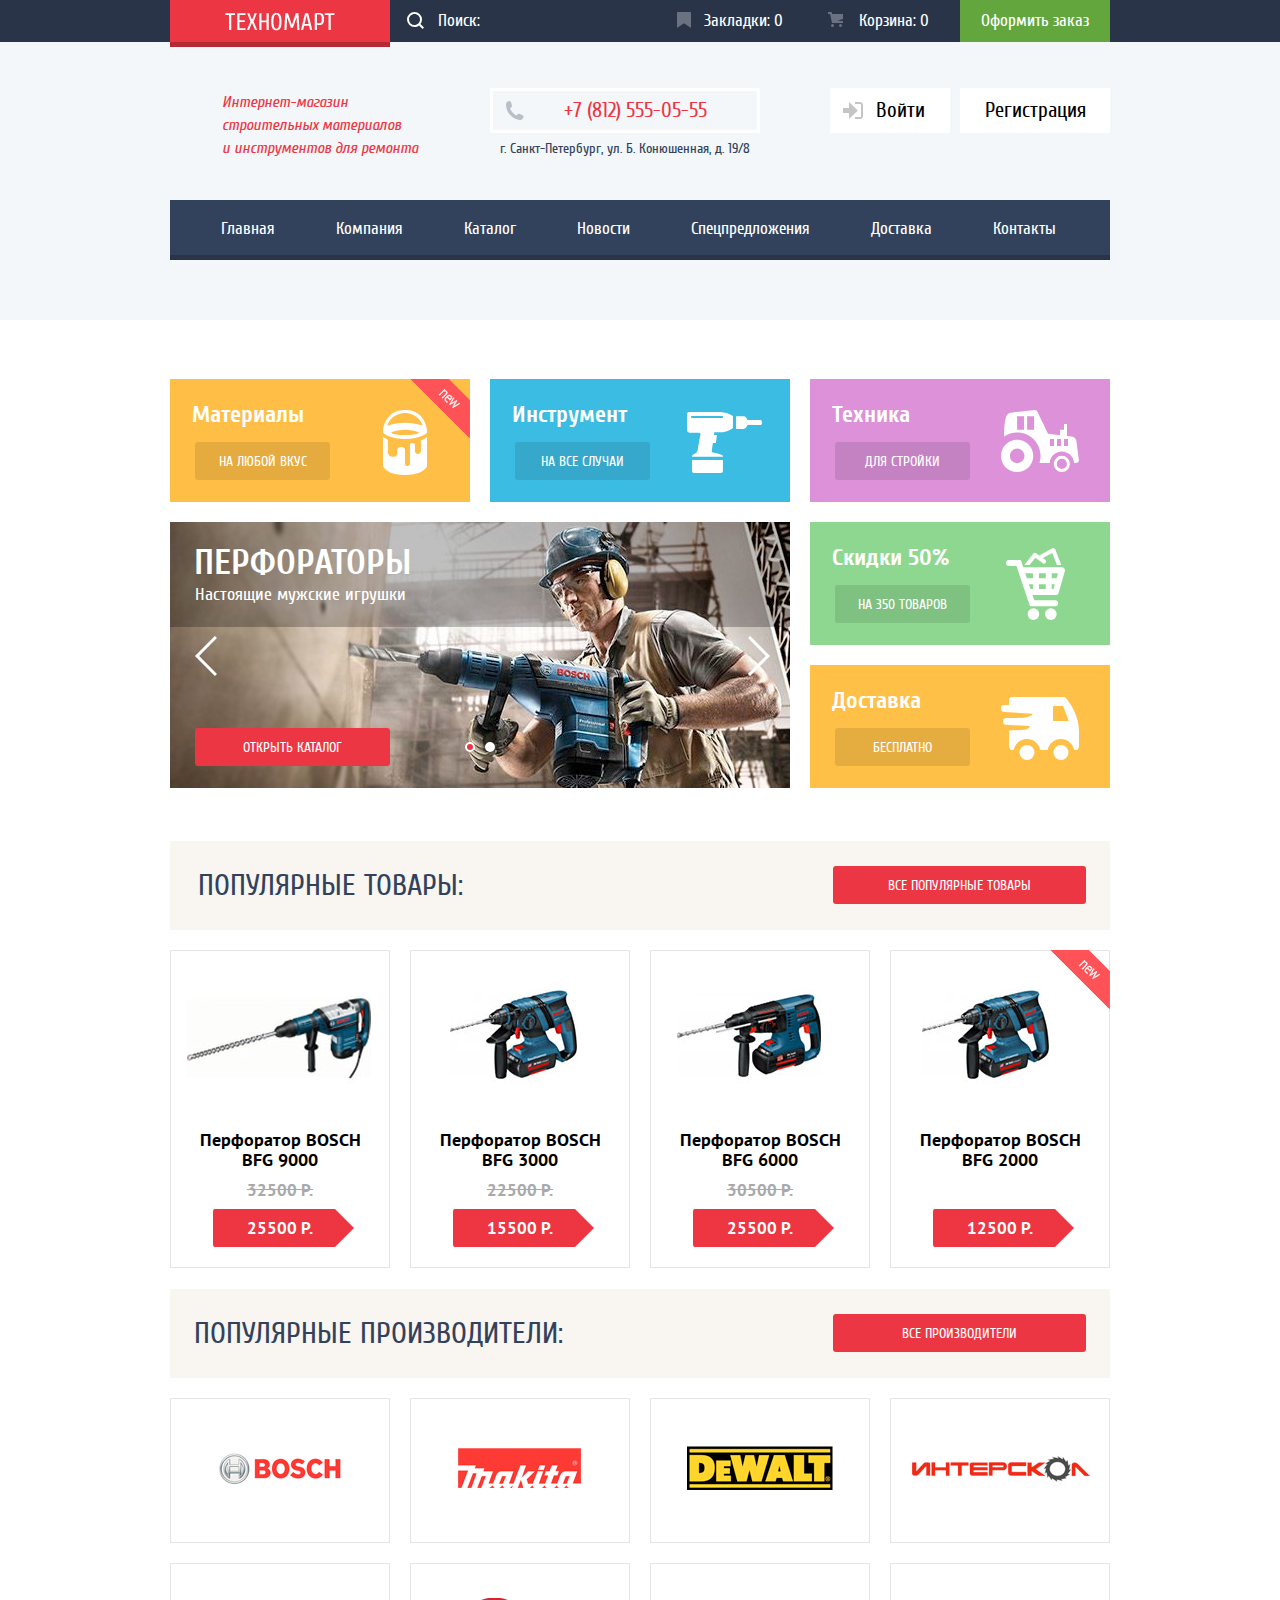
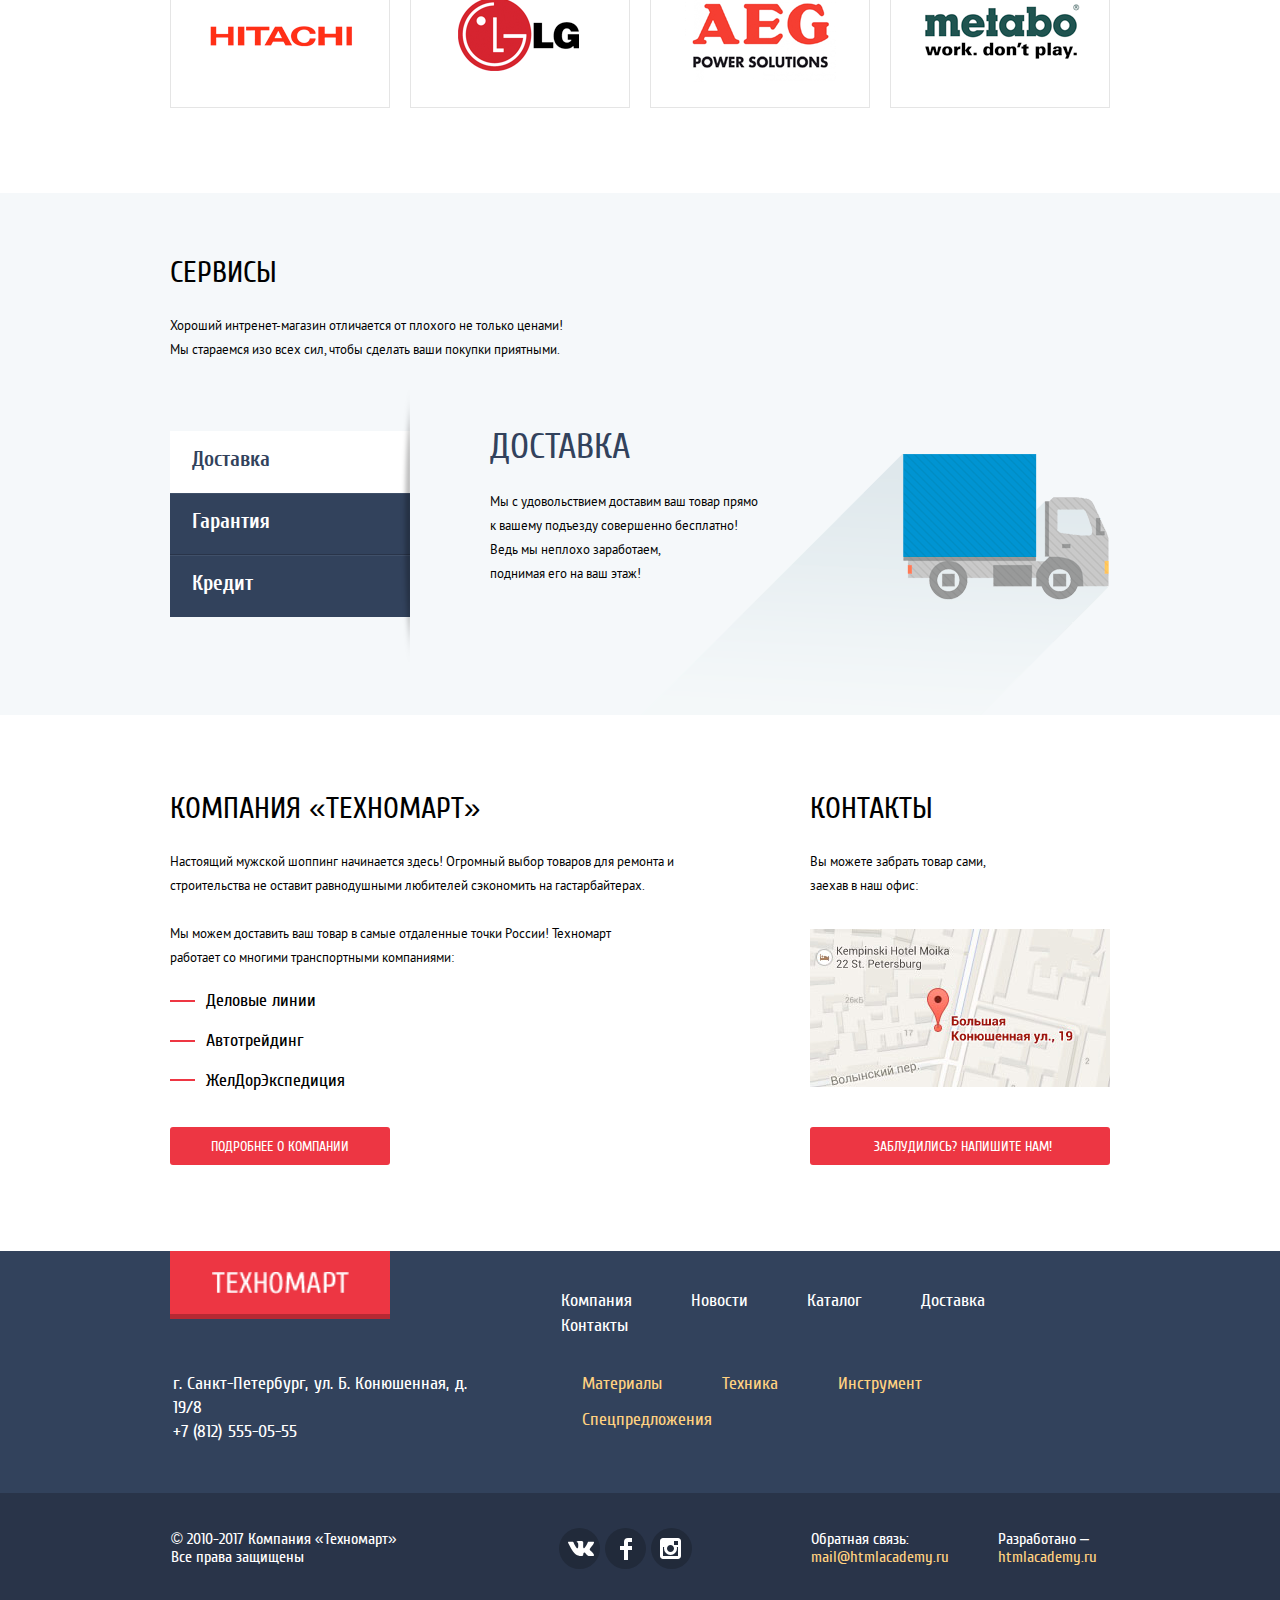
==== commit 2191b4be: "Оживил интерактивные элементы личного проекта" ====
--- a/index.html
+++ b/index.html
@@ -5,7 +5,7 @@
     <meta name="format-detection" content="telephone=no">
     <title>HTML Academy: Техномарт</title>
     <link rel="stylesheet" href="css/normalize.css">
-    <link rel="stylesheet" href="css/style.min.css">
+    <link rel="stylesheet" href="css/style.css">
   </head>
   <body>
     <header class="header">
@@ -328,7 +328,7 @@
             <a href="#" class="contact-image">
               <img src="img/map.jpg" alt="г. Санкт-Петербург, ул. Б. Конюшенная, д. 19/8" width="300" height="158">
             </a>
-            <button type="button" class="button">Заблудились? Напишите нам!</button>
+            <button type="button" class="button contact-button">Заблудились? Напишите нам!</button>
           </section>
         </div>
       </div>
@@ -393,6 +393,8 @@
 
     <section class="modal modal-map">
       <h2 class="visually-hidden">Как до нас добраться</h2>
+      <iframe src="https://www.google.com/maps/embed?pb=!1m18!1m12!1m3!1d1608.478781804718!2d30.321219223299785!3d59.93889495305371!2m3!1f0!2f0!3f0!3m2!1i1024!2i768!4f13.1!3m3!1m2!1s0x4696310fca5ba729%3A0xea9c53d4493c879f!2z0JHQvtC70YzRiNCw0Y8g0JrQvtC90Y7RiNC10L3QvdCw0Y8g0YPQuy4sIDE5LCDQodCw0L3QutGCLdCf0LXRgtC10YDQsdGD0YDQsywgMTkxMTg2!5e0!3m2!1sru!2sru!4v1545250292175"
+        width="940" height="446" frameborder="0" style="border:0" allowfullscreen></iframe>
       <a href="#" class="modal-image">
         <img src="img/map-popup.jpg" alt="г. Санкт-Петербург, ул. Б. Конюшенная, д. 19/8" width="940" height="446">
       </a>
@@ -425,5 +427,16 @@
       <button type="button" class="modal-close">Закрыть</button>
     </section>
 
+    <section class="modal modal-cart">
+      <p>
+        <b>Товар добавлен в корзину!</b>
+      </p>
+      <div class="modal-cart-buttons">
+        <a href="#" class="button">Оформить заказ</a>
+        <button type="button">Продолжить покупки</button>
+      </div>
+      <button type="button" class="modal-close">Закрыть</button>
+    </section>
+    <script src="js/script.js"></script>
   </body>
 </html>
--- a/css/style.css
+++ b/css/style.css
@@ -0,0 +1,2709 @@
+@font-face {
+  font-family: 'Cuprum';
+  font-style: normal;
+  font-weight: 400;
+  src:  url('../fonts/cuprum.woff2') format('woff2'),
+        url('../fonts/cuprum.woff') format('woff');
+}
+
+@font-face {
+  font-family: 'Cuprum';
+  font-style: italic;
+  font-weight: 400;
+  src:  url('../fonts/cuprumitalic.woff2') format('woff2'),
+        url('../fonts/cuprumitalic.woff') format('woff');
+}
+
+@font-face {
+  font-family: 'Cuprum';
+  font-style: normal;
+  font-weight: 700;
+  src:  url('../fonts/cuprumbold.woff2') format('woff2'),
+        url('../fonts/cuprumbold.woff') format('woff');
+}
+
+@font-face {
+  font-family: 'PT Sans';
+  font-style: normal;
+  font-weight: 400;
+  src:  url('../fonts/ptsans.woff2') format('woff2'),
+        url('../fonts/ptsans.woff') format('woff');
+}
+
+@font-face {
+  font-family: 'PT Sans';
+  font-style: normal;
+  font-weight: 700;
+  src:  url('../fonts/ptsansbold.woff2') format('woff2'),
+        url('../fonts/ptsansbold.woff') format('woff');
+}
+
+@keyframes bounce {
+  0% {
+    transform: translateY(-5000px);
+  }
+  70% {
+    transform: translateY(30px);
+  }
+  90% {
+    transform: translateY(-10px);
+  }
+  100% {
+    transform: translateY(0);
+  }
+}
+
+@keyframes shake {
+  0%, 100% {
+    transform: translateX(0);
+  }
+  10%, 30%, 50%, 70%, 90% {
+    transform: translateX(-10px);
+  }
+  20%, 40%, 60%, 80% {
+    transform: translateX(10px);
+  }
+}
+
+body {
+  margin: 0;
+  padding: 0;
+  font-family: 'PT Sans', Arial, sans-serif;
+  font-size: 13px;
+  font-weight: normal;
+  line-height: 24px;
+  color: black;
+}
+
+a {
+  text-decoration: none;
+}
+
+img {
+  max-width: 100%;
+  height: auto;
+}
+
+.visually-hidden {
+  position: absolute;
+  width: 1px;
+  height: 1px;
+  margin: -1px;
+  padding: 0;
+  border: none;
+  clip: rect(0 0 0 0);
+  overflow: hidden;
+}
+
+.button {
+  display: inline-block;
+  -webkit-box-sizing: border-box;
+          box-sizing: border-box;
+  padding: 0 20px;
+  padding-top: 11px;
+  padding-bottom: 9px;
+  font-family: 'Cuprum', Arial, sans-serif;
+  font-size: 14px;
+  font-weight: 400;
+  line-height: 18px;
+  text-transform: uppercase;
+  vertical-align: top;
+  text-align: center;
+  color: #ffffff;
+  background-color: rgb(238, 54, 67);
+  border-radius: 3px;
+  border: none;
+}
+
+.flag-new {
+  background-image: url(../img/flag-new.png);
+  background-repeat: no-repeat;
+  background-position: 0 0;
+}
+
+.container {
+  width: 940px;
+  margin: 0 auto;
+  padding: 0 10px;
+}
+
+.main-page h2 {
+  font-family: 'Cuprum', Arial, sans-serif;
+  font-weight: 400;
+  font-size: 30px;
+  font-weight: 400;
+  line-height: 30px;
+  text-transform: uppercase;
+  color: #000000;
+}
+
+.logo {
+  -webkit-box-sizing: border-box;
+          box-sizing: border-box;
+  display: -webkit-box;
+  display: -ms-flexbox;
+  display: flex;
+  width: 220px;
+  height: 42px;
+  -webkit-box-shadow: 0 5px 0 0 #b52933;
+          box-shadow: 0 5px 0 0 #b52933;
+}
+
+.logo img {
+  height: 18px;
+  margin: auto;
+  padding-top: 1px;
+}
+
+.logo,
+.button {
+  background-color: #ed3643;
+}
+
+.inner-page .logo:hover,
+.inner-page .logo:focus,
+.button:hover,
+.button:focus {
+  background-color: #ca2c37;
+}
+
+.inner-page .logo:hover,
+.inner-page .logo:focus {
+  -webkit-box-shadow: 0 5px 0 0 #9a212a;
+          box-shadow: 0 5px 0 0 #9a212a;
+}
+
+.inner-page .logo:active,
+.button:active {
+  background-color: #ba2732;
+}
+
+.inner-page .logo:active {
+  -webkit-box-shadow: 0 5px 0 0 #8e1e26;
+          box-shadow: 0 5px 0 0 #8e1e26;
+}
+
+.header {
+  display: -webkit-box;
+  display: -ms-flexbox;
+  display: flex;
+  width: 100%;
+  margin-bottom: 59px;
+  -webkit-box-orient: vertical;
+  -webkit-box-direction: normal;
+      -ms-flex-direction: column;
+          flex-direction: column;
+  font-family: 'Cuprum', Arial, sans-serif;
+  line-height: 0;
+  background-color: rgb(243, 247, 249);
+}
+
+.header a,
+.header input[type="search"] {
+  outline: none;
+}
+
+.header-top .container {
+  display: -webkit-box;
+  display: -ms-flexbox;
+  display: flex;
+  -ms-flex-wrap: wrap;
+      flex-wrap: wrap;
+}
+
+.header-top {
+  background-color: rgb(41, 52, 73);
+}
+
+.header-top a {
+  font-size: 17px;
+  line-height: 18px;
+  color: #ffffff;
+}
+
+.form-search {
+  position: relative;
+}
+
+.form-search svg  {
+  position: absolute;
+  top: 12px;
+  left: 17px;
+}
+
+.form-search input[type="search"] {
+  -webkit-box-sizing: border-box;
+          box-sizing: border-box;
+  width: 270px;
+  height: 42px;
+  padding: 0;
+  padding-bottom: 1px;
+  padding-left: 48px;
+  font-family: 'Cuprum', Arial, sans-serif;
+  font-size: 17px;
+  font-weight: 400;
+  line-height: normal;
+  background-color: rgb(41, 52, 73);
+  border: none;
+}
+
+.form-search input[type="search"]:hover {
+  background-color: #212a3a;
+}
+
+.form-search input[type="search"]:focus {
+  background-color: #ffffff;
+}
+
+.form-search-input:focus + svg path {
+  fill: #ee3643;
+}
+
+.form-search input[type="search"]::-moz-placeholder {
+  color: #ffffff;
+  opacity: 1;
+}
+
+.form-search input[type="search"]:focus::-moz-placeholder {
+  color: #000000;
+  opacity: 1;
+}
+
+.form-search input[type="search"]::-webkit-input-placeholder {
+  color: #ffffff;
+}
+
+.form-search input[type="search"]:focus::-webkit-input-placeholder {
+  color: #000000;
+}
+
+.form-search input[type="search"]:-ms-input-placeholder {
+  color: #ffffff;
+}
+
+.form-search input[type="search"]:focus:-ms-input-placeholder {
+  color: #000000;
+}
+
+.form-search input[type="search"]::placeholder {
+  color: #ffffff;
+}
+
+.form-search input[type="search"]:focus::placeholder {
+  color: #000000;
+}
+
+.header-purchase {
+  display: -webkit-box;
+  display: -ms-flexbox;
+  display: flex;
+  margin: 0;
+  padding: 0;
+  list-style: none;
+}
+
+.header-purchase a {
+  display: block;
+  -webkit-box-sizing: border-box;
+          box-sizing: border-box;
+  width: 150px;
+  padding: 12px 0;
+}
+
+.header-purchase a:hover,
+.header-purchase a:focus {
+  background-color: rgb(33, 42, 58);
+}
+
+.header-purchase a:active {
+  color: rgba(255, 255, 255, 0.6);
+  background-color: rgb(22, 29, 41);
+}
+
+.header-purchase .header-cart-active {
+  background-color: #ed3643;
+}
+
+.header-purchase .header-cart-active:hover,
+.header-purchase .header-cart-active:focus {
+  background-color: #ca2c37;
+}
+
+.header-purchase .header-cart-active:active {
+  background-color: #ba2732;
+}
+
+.header-purchase .header-bookmark {
+  position: relative;
+  padding-left: 44px;
+}
+
+.header-bookmark svg {
+  position: absolute;
+  top: 12px;
+  left: 17px;
+  opacity: 0.3;
+}
+
+.header-bookmark:hover svg,
+.header-bookmark:focus svg,
+.header-cart:hover svg,
+.header-cart:focus svg {
+  opacity: 1;
+}
+
+.header-bookmark:active svg,
+.header-cart:active svg {
+  opacity: 0.5;
+}
+
+.header-purchase .header-cart {
+  position: relative;
+  padding-left: 49px;
+}
+
+.header-cart svg {
+  position: absolute;
+  top: 12px;
+  left: 18px;
+  opacity: 0.3;
+}
+
+.header-top .header-order {
+  width: 150px;
+  padding: 12px 0;
+  text-align: center;
+  background-color: rgb(99, 166, 62);
+}
+
+.header-top .header-order:hover,
+.header-top .header-order:focus {
+  background-color: rgb(95, 187, 45);
+}
+
+.header-top .header-order:active {
+  color: rgba(255, 255, 255, 0.5);
+  background-color: rgb(81, 133, 52);
+}
+
+.header-middle {
+  padding-top: 46px;
+  padding-bottom: 39px;
+}
+
+.header-middle .container {
+  display: -webkit-box;
+  display: -ms-flexbox;
+  display: flex;
+  -webkit-box-pack: justify;
+      -ms-flex-pack: justify;
+          justify-content: space-between;
+}
+
+.header-title {
+  -webkit-box-sizing: border-box;
+          box-sizing: border-box;
+  width: 270px;
+  margin: 0;
+  padding-top: 3px;
+  padding-left: 52px;
+  font-style: italic;
+  font-weight: 400;
+  font-size: 16px;
+  line-height: 23px;
+  color: rgb(238, 54, 67);
+}
+
+.header-title b {
+  font-weight: 400;
+}
+
+.header-contacts {
+  width: 270px;
+}
+
+.header-phone {
+  position: relative;
+  -webkit-box-sizing: border-box;
+          box-sizing: border-box;
+  width: 270px;
+  margin: 0;
+  padding: 9px 0;
+  padding-left: 71px;
+  font-size: 21px;
+  line-height: 21px;
+  color: rgb(238, 54, 67);
+  border: 3px solid #ffffff;
+}
+
+.header-phone::before {
+  content: '';
+  position: absolute;
+  top: 10px;
+  left: 12px;
+  width: 19px;
+  height: 19px;
+  background-image: url('../img/icon-phone.svg');
+  background-repeat: no-repeat;
+  background-position: 0 0;
+}
+
+.header-adress {
+  margin: 0;
+  padding-top: 4px;
+  padding-left: 10px;
+  font-size: 14px;
+  line-height: 24px;
+  letter-spacing: 0.002em;
+  color: #32425c;
+}
+
+.header-user {
+  display: -webkit-box;
+  display: -ms-flexbox;
+  display: flex;
+  -webkit-box-orient: vertical;
+  -webkit-box-direction: normal;
+      -ms-flex-direction: column;
+          flex-direction: column;
+  width: 300px;
+}
+
+.user-nav {
+  display: -webkit-box;
+  display: -ms-flexbox;
+  display: flex;
+  -ms-flex-wrap: wrap;
+      flex-wrap: wrap;
+  -webkit-box-pack: justify;
+      -ms-flex-pack: justify;
+          justify-content: space-between;
+          margin: 0;
+  padding: 0;
+  list-style: none;
+}
+
+.user-nav a {
+  padding: 12px 0;
+  font-size: 21px;
+  line-height: 21px;
+  text-align: center;
+  color: #000000;
+  background-color: #ffffff;
+}
+
+.user-nav a:hover,
+.user-nav a:focus {
+  color: #ee4039;
+}
+
+.user-nav a:active {
+  color: rgba(0, 0, 0, 0.3);
+}
+
+.user-nav .user-nav-login {
+  padding-left: 20px;
+}
+
+.user-nav-login {
+  position: relative;
+  -webkit-box-sizing: border-box;
+          box-sizing: border-box;
+  display: block;
+  width: 120px;
+  margin-left: 20px;
+}
+
+.user-nav-login:hover path {
+  fill: #32425c;
+}
+
+.user-nav-login:active path {
+  fill: #c5c5c5;
+}
+
+.user-nav-login svg {
+  position: absolute;
+  top: 14px;
+  left: 13px;
+  width: 20px;
+  height: 17px;
+}
+
+.user-nav-registration {
+  display: block;
+  width: 150px;
+}
+
+.user-nav-autorized a:hover,
+.user-nav-autorized a:focus {
+  color: #000000;
+}
+
+.user-nav .user-profile {
+  position: relative;
+  -webkit-box-sizing: border-box;
+          box-sizing: border-box;
+  padding-left: 24px;
+}
+
+.user-nav .user-profile:active {
+  color: rgba(0, 0, 0, 0.3)
+}
+
+.user-profile {
+  width: 255px;
+}
+
+.user-profile svg {
+  position: absolute;
+  top: 13px;
+  left: 14px;
+}
+
+.user-quit {
+  position: relative;
+  -webkit-box-sizing: border-box;
+          box-sizing: border-box;
+  width: 45px;
+  height: 45px;
+  background-color: #ffffff;
+}
+
+.user-quit svg {
+  position: absolute;
+  top: 14px;
+  left: 14px;
+}
+
+.user-profile path,
+.user-quit path,
+.user-quit g {
+  fill: #c5c5c5;
+}
+
+.user-profile:hover path,
+.user-profile:focus path,
+.user-quit:hover path,
+.user-quit:focus path,
+.user-quit:hover g,
+.user-quit:focus g {
+  fill: #000000;
+}
+
+.user-profile:active path,
+.user-quit:active path,
+.user-quit:active g {
+  fill: #c5c5c5;
+}
+
+.user-nav-autorized a {
+  display: block;
+}
+
+.profile-nav {
+  position: relative;
+  display: -webkit-box;
+  display: -ms-flexbox;
+  display: flex;
+  width: 300px;
+  margin: 0;
+  margin-top: 7px;
+  margin-left: 18px;
+  padding: 0;
+  font-size: 16px;
+  line-height: 19px;
+  list-style: none;
+}
+
+.profile-nav::before {
+  content: '';
+  position: absolute;
+  top: 7px;
+  left: 90px;
+  width: 4px;
+  height: 4px;
+  background-color: #000000;
+  border-radius: 50%;
+}
+
+.profile-nav li {
+  margin-right: 32px;
+}
+
+.profile-nav a {
+  display: block;
+  color: #32425c;
+  text-decoration: underline;
+}
+
+.profile-nav a:hover,
+.profile-nav a:focus {
+  color: #ee3643;
+}
+
+.profile-nav a:active {
+  color: rgba(0, 0, 0, 0.3);
+}
+
+.header-bottom {
+  margin-bottom: 60px;
+}
+
+.site-nav {
+  display: -webkit-box;
+  display: -ms-flexbox;
+  display: flex;
+  -ms-flex-wrap: wrap;
+      flex-wrap: wrap;
+  margin: 0;
+  padding: 0;
+  list-style: none;
+}
+
+.main-nav a {
+  display: block;
+  padding: 20px 30px 23px 31px;
+  font-size: 17px;
+  line-height: 17px;
+  text-align: center;
+  color: #ffffff;
+  background-color: #32425c;
+  -webkit-box-shadow: inset 0 -5px 0 0 #293449;
+          box-shadow: inset 0 -5px 0 0 #293449;
+  outline: none;
+}
+
+.main-nav a:hover,
+.main-nav a:focus {
+  background-color: rgb(41, 52, 73);
+}
+
+.main-nav a:active {
+  color: rgba(255, 255, 255, 0.6);
+  background-color: rgb(29, 39, 57);
+  -webkit-box-shadow: none;
+          box-shadow: none;
+}
+
+.main-nav .site-nav {
+  padding: 0 20px;
+  background-color: #32425c;
+  -webkit-box-shadow: inset 0 -5px 0 0 #293449;
+          box-shadow: inset 0 -5px 0 0 #293449;
+}
+
+.catalog-wrapper {
+  display: -webkit-box;
+  display: -ms-flexbox;
+  display: flex;
+  -webkit-box-orient: vertical;
+  -webkit-box-direction: normal;
+      -ms-flex-direction: column;
+          flex-direction: column;
+  margin-bottom: 53px;
+  font-family: 'Cuprum', Arial, sans-serif;
+}
+
+.catalog-category-list {
+  display: -webkit-box;
+  display: -ms-flexbox;
+  display: flex;
+  -ms-flex-wrap: wrap;
+      flex-wrap: wrap;
+  -webkit-box-pack: justify;
+      -ms-flex-pack: justify;
+  justify-content: space-between;
+  margin: 0;
+  margin-bottom: 20px;
+  padding: 0;
+  list-style: none;
+}
+
+.catalog-category-item {
+  position: relative;
+  width: 300px;
+}
+
+.catalog-category-item .flag {
+  position: absolute;
+  top: 0;
+  right: 0;
+  width: 60px;
+  height: 60px;
+  text-indent: -1000px;
+  overflow: hidden;
+  z-index: 2;
+}
+
+.catalog-category-material {
+  background-color: rgb(255, 191, 71);
+  background-image: url(../img/icon-1.svg);
+  background-repeat: no-repeat;
+  background-position: 213px 31px;
+}
+
+.catalog-category-tool {
+  background-color: rgb(59, 188, 227);
+  background-image: url(../img/icon-2.svg);
+  background-repeat: no-repeat;
+  background-position: 197px 33px;
+}
+
+.catalog-category-equipment {
+  background-color: rgb(220, 145, 216);
+  background-image: url(../img/icon-3.svg);
+  background-repeat: no-repeat;
+  background-position: 191px 31px;
+}
+
+.catalog-category a,
+.catalog-offers a {
+  display: inline-block;
+  width: 135px;
+  margin-left: 25px;
+  padding-top: 11px;
+  padding-bottom: 9px;
+  font-size: 14px;
+  line-height: 18px;
+  text-align: center;
+  vertical-align: top;
+  text-transform: uppercase;
+  color: white;
+  background-color: rgba(0, 0, 0, 0.1);
+  border-radius: 3px;
+}
+
+.catalog-category a:hover,
+.catalog-category a:focus,
+.catalog-offers a:hover,
+.catalog-offers a:focus {
+  background-color: rgba(0, 0, 0, 0.2);
+}
+
+.catalog-category a:active,
+.catalog-offers a:active {
+  background-color: rgba(0, 0, 0, 0.3);
+}
+
+.catalog-category h3,
+.catalog-offers h3 {
+  margin: 0;
+  margin-bottom: 12px;
+  margin-left: 22px;
+  font-weight: 700;
+  font-size: 24px;
+  line-height: 30px;
+  color: white;
+}
+
+.catalog-columns {
+  display: -webkit-box;
+  display: -ms-flexbox;
+  display: flex;
+  -webkit-box-pack: justify;
+      -ms-flex-pack: justify;
+          justify-content: space-between;
+}
+
+.catalog-slider {
+  position: relative;
+  color: #ffffff;
+  background-color: #32425c;
+}
+
+.catalog-slider-controls {
+  position: absolute;
+  bottom: 36px;
+  left: 295px;
+  font-size: 0;
+  line-height: 0;
+  z-index: 20;
+}
+
+.catalog-slider-forward,
+.catalog-slider-back {
+  position: absolute;
+  display: block;
+  top: 114px;
+  width: 22px;
+  height: 40px;
+  font-size: 0;
+  border: none;
+  background-color: transparent;
+  z-index: 10;
+}
+
+.catalog-slider-forward {
+  left: 25px;
+  background-color: transparent;
+  background-image: url('../img/icon-left.svg');
+  background-repeat: no-repeat;
+  background-position: 0 0;
+}
+
+.catalog-slider-back {
+  right: 20px;
+  background-color: transparent;
+  background-image: url('../img/icon-right.svg');
+  background-repeat: no-repeat;
+  background-position: 0 0;
+}
+
+.catalog-slider-controls label {
+  -webkit-box-sizing: border-box;
+          box-sizing: border-box;
+  display: inline-block;
+  width: 10px;
+  height: 10px;
+  margin-right: 10px;
+  vertical-align: top;
+  background-color: #ffffff;
+  border: 2px solid #ffffff;
+  border-radius: 50%;
+  cursor: pointer;
+}
+
+.catalog-slide-list {
+  width: 620px;
+  margin: 0;
+  padding: 0;
+  list-style: none;
+}
+
+.catalog-slide-item {
+  -webkit-box-sizing: border-box;
+          box-sizing: border-box;
+  display: none;
+  position: absolute;
+  top: 0;
+  left: 0;
+  width: 620px;
+  height: 266px;
+  padding-top: 23px;
+  padding-left: 24px;
+}
+
+#catalog-slide-1:checked ~ .catalog-slide-list .catalog-slide-perforators,
+#catalog-slide-2:checked ~ .catalog-slide-list .catalog-slide-drills {
+  display: block;
+}
+
+#catalog-slide-1:checked ~ .catalog-slider-controls label[for="catalog-slide-1"],
+#catalog-slide-2:checked ~ .catalog-slider-controls label[for="catalog-slide-2"] {
+  background-color: #ee3643;
+}
+
+.catalog-slide-drills {
+  background-image: url('../img/background-slide-drills.jpg');
+  background-repeat: no-repeat;
+  background-position: 0 0;
+}
+
+.catalog-slide-perforators {
+  background-image: url('../img/background-slide-perforators.jpg');
+  background-repeat: no-repeat;
+  background-position: 0 0;
+}
+
+.catalog-slide-title {
+  margin: 0;
+  margin-bottom: 2px;
+  font-size: 36px;
+  line-height: 36px;
+  text-transform: uppercase;
+}
+
+.catalog-slide-text {
+  margin: 0;
+  margin-left: 1px;
+  font-size: 18px;
+}
+
+.catalog-slide-button {
+  position: absolute;
+  bottom: 22px;
+  left: 25px;
+  width: 195px;
+}
+
+.catalog-offers-list {
+  display: -webkit-box;
+  display: -ms-flexbox;
+  display: flex;
+  -webkit-box-orient: vertical;
+  -webkit-box-direction: normal;
+      -ms-flex-direction: column;
+          flex-direction: column;
+  margin: 0;
+  padding: 0;
+  list-style: none;
+}
+
+.catalog-offers-list li {
+  width: 300px;
+}
+
+.catalog-offers-discount {
+  margin-bottom: 20px;
+  background-color: #8ed790;
+  background-image: url(../img/icon-4.svg);
+  background-repeat: no-repeat;
+  background-position: 196px 26px;
+}
+
+.catalog-offers-delivery {
+  background-color: #ffc048;
+  background-image: url(../img/icon-5.svg);
+  background-repeat: no-repeat;
+  background-position: 191px 32px;
+}
+
+.catalog-category-item,
+.catalog-offers-list li {
+  -webkit-box-sizing: border-box;
+          box-sizing: border-box;
+  padding-bottom: 22px;
+  padding-top: 21px;
+}
+
+.popular h2 {
+  margin: 0;
+  padding-top: 1px;
+  font-family: 'Cuprum', Arial, sans-serif;
+  font-weight: 400;
+  text-transform: uppercase;
+  color: #32425c;
+}
+
+.popular-top {
+  display: -webkit-box;
+  display: -ms-flexbox;
+  display: flex;
+  -webkit-box-align: center;
+      -ms-flex-align: center;
+          align-items: center;
+  -webkit-box-pack: justify;
+      -ms-flex-pack: justify;
+          justify-content: space-between;
+  margin-bottom: 20px;
+  padding: 25px 24px 26px 28px;
+  background-color: #f9f5f0;
+}
+
+.popular-top a {
+  width: 253px;
+}
+
+.product-list {
+  display: -webkit-box;
+  display: -ms-flexbox;
+  display: flex;
+  -ms-flex-wrap: wrap;
+      flex-wrap: wrap;
+  -webkit-box-pack: justify;
+      -ms-flex-pack: justify;
+          justify-content: space-between;
+  margin: 0;
+  margin-bottom: 1px;
+  padding: 0;
+  list-style: none;
+}
+
+.product-item {
+  position: relative;
+  display: inline-block;
+  -webkit-box-sizing: border-box;
+          box-sizing: border-box;
+  width: 220px;
+  min-height: 318px;
+  margin-bottom: 20px;
+  text-align: center;
+  vertical-align: top;
+  border: 1px solid #e5e5e5;
+}
+
+.product-item .flag {
+  position: absolute;
+  top: -1px;
+  right: -1px;
+  width: 60px;
+  height: 60px;
+  text-indent: -1000px;
+  overflow: hidden;
+  z-index: 2;
+}
+
+.product-item:hover,
+.product-item:focus {
+  border-color: #ffffff;
+  -webkit-box-shadow: 0 10px 25px 0 rgba(41, 52, 73, 0.5);
+          box-shadow: 0 10px 25px 0 rgba(41, 52, 73, 0.5);
+}
+
+.product-image {
+  -webkit-box-sizing: border-box;
+          box-sizing: border-box;
+  width: 218px;
+  height: 165px;
+  margin-top: 0;
+  margin-bottom: 14px;
+  text-align: left;
+}
+
+.product-item:nth-child(3n+3) .product-image {
+  padding-top: 28px;
+  padding-left: 31px;
+}
+
+.product-item:nth-child(3n+1) .product-image {
+  padding-top: 28px;
+  padding-left: 39px;
+}
+
+.product-item:nth-child(3n+2) .product-image {
+  padding-top: 21px;
+  padding-left: 26px;
+}
+
+.popular-product-item:nth-child(4) .product-image {
+  padding-top: 28px;
+  padding-left: 31px;
+}
+
+.popular-product-item:nth-child(2) .product-image {
+  padding-top: 28px;
+  padding-left: 39px;
+}
+
+.popular-product-item:nth-child(3) .product-image {
+  padding-top: 21px;
+  padding-left: 26px;
+}
+
+ .popular-product-item:nth-child(1) .product-image {
+  padding-top: 5px;
+  padding-left: 16px;
+}
+
+.product-image img {
+  max-width: 100%;
+}
+
+.product-name,
+.product-discount,
+.product-price {
+  font-family: 'PT Sans', Arial, sans-serif;
+  font-weight: 700;
+  font-style: normal;
+}
+
+.product-name {
+  position: relative;
+  margin-top: 0;
+  margin-bottom: 11px;
+  padding: 0 15px;
+  font-size: 18px;
+  line-height: 20px;
+  color: black;
+}
+
+.product-model {
+  text-transform: uppercase;
+  color: #000000;
+}
+
+.product-discount {
+  display: block;
+  min-height: 20px;
+  margin-bottom: 8px;
+  font-size: 17px;
+  line-height: 18px;
+  text-decoration: line-through;
+  color: #a9a9a9;
+}
+
+.product-price {
+  position: relative;
+  display: block;
+  width: 80px;
+  margin: 0 auto;
+  margin-bottom: 20px;
+  padding: 10px 27px;
+  font-size: 17px;
+  line-height: 18px;
+  color: #ffffff;
+  background-color: #ee3643;
+  border-radius: 2px 0 0 2px;
+}
+
+.product-price::after {
+    content: '';
+    position: absolute;
+    top: 0;
+    right: -26px;
+    width: 0;
+    height: 0;
+    border: 19px solid white;
+    border-left-color: #ee3643;
+}
+
+.product-buttons {
+  display: none;
+  -webkit-box-sizing: border-box;
+          box-sizing: border-box;
+  position: absolute;
+  top: 0px;
+  left: 0px;
+  width: 218px;
+  padding-top: 43px;
+  padding-bottom: 30px;
+  font-size: 14px;
+  line-height: 18px;
+  text-transform: uppercase;
+  background-color: #ffffff;
+}
+
+.product-item:hover .product-buttons,
+.product-item:focus .product-buttons {
+  display: block;
+}
+
+.product-buy,
+.product-bookmark {
+  display: block;
+  width: 135px;
+  margin: 0 auto;
+  margin-bottom: 8px;
+  font-family: 'Cuprum', Arial, sans-serif;
+  font-weight: 400;
+  border-radius: 3px;
+}
+
+.product-buy {
+  padding-top: 11px;
+  padding-bottom: 9px;
+  color: #fff;
+  background-color: #63a63e;
+  -webkit-box-shadow: inset 0 -3px 0 0 #367315;
+          box-shadow: inset 0 -3px 0 0 #367315;
+}
+
+.product-buy:hover,
+.product-buy:focus {
+  background-color: #5fbb2d;
+}
+
+.product-buy:active {
+  background-color: #367315;
+}
+
+.product-bookmark {
+  -webkit-box-sizing: border-box;
+          box-sizing: border-box;
+  padding-top: 8px;
+  padding-bottom: 6px;
+  color: #32425c;
+  border: 3px #63a63e solid;
+}
+
+.product-bookmark:hover,
+.product-bookmark:focus {
+  border-color: #32425c;
+}
+
+.product-bookmark:active {
+  color: rgba(50, 66, 92, 0.3);
+  border-color: rgba(50, 66, 92, 0.3);
+}
+
+.popular-brand {
+  margin-bottom: 65px;
+}
+
+.popular-brand .popular-top {
+  padding-left: 24px;
+}
+
+.brand-list {
+  display: -webkit-box;
+  display: -ms-flexbox;
+  display: flex;
+  -webkit-box-pack: justify;
+      -ms-flex-pack: justify;
+          justify-content: space-between;
+  -ms-flex-wrap: wrap;
+      flex-wrap: wrap;
+  margin: 0;
+  padding: 0;
+  list-style: none;
+}
+
+.brand-item {
+  -webkit-box-sizing: border-box;
+          box-sizing: border-box;
+  width: 220px;
+  height: 145px;
+  margin-bottom: 20px;
+  border: 1px solid #e5e5e5;
+}
+
+.brand-item:hover,
+.brand-item:focus {
+  border-color: #ffffff;
+  -webkit-box-shadow: 0 10px 25px 0 rgba(41, 52, 73, 0.5);
+          box-shadow: 0 10px 25px 0 rgba(41, 52, 73, 0.5);
+}
+
+.brand-item:active {
+  -webkit-box-shadow: 0 4px 10px 0 rgba(41, 52, 73, 0.5);
+          box-shadow: 0 4px 10px 0 rgba(41, 52, 73, 0.5);
+}
+
+.brand-image {
+  -webkit-box-sizing: border-box;
+          box-sizing: border-box;
+  display: block;
+  height: 100%;
+}
+
+.brand-item:nth-child(1) .brand-image {
+  padding-top: 52px;
+  padding-left: 46px;
+}
+
+.brand-item:nth-child(2) .brand-image {
+  padding-top: 49px;
+  padding-left: 47px;
+}
+
+.brand-item:nth-child(3) .brand-image {
+  padding-top: 47px;
+  padding-left: 36px;
+}
+
+.brand-item:nth-child(4) .brand-image {
+  padding-top: 20px;
+  padding-left: 8px;
+}
+
+.brand-item:nth-child(5) .brand-image {
+  padding-top: 57px;
+  padding-left: 27px;
+}
+
+.brand-item:nth-child(6) .brand-image {
+  padding-top: 34px;
+  padding-left: 47px;
+}
+
+.brand-item:nth-child(7) .brand-image {
+  padding-top: 22px;
+  padding-left: 34px;
+}
+
+.brand-item:nth-child(8) .brand-image {
+  padding-top: 33px;
+  padding-left: 9px;
+}
+
+.brand-image:active {
+  opacity: 0.3;
+}
+
+.services {
+  -webkit-box-sizing: border-box;
+          box-sizing: border-box;
+  background-color: #f5f8fa;
+  margin-bottom: 79px;
+  padding-top: 65px;
+}
+
+.services .container {
+  width: 950px;
+  padding-right: 0;
+}
+
+.services-title {
+  margin-top: 0;
+  margin-bottom: 26px;
+  font-weight: 400;
+  text-transform: uppercase;
+  color: #000000;
+}
+
+.services-text {
+  width: 400px;
+  margin: 0;
+  margin-bottom: 33px;
+  line-height: 24px;
+}
+
+.services-slider {
+  display: -webkit-box;
+  display: -ms-flexbox;
+  display: flex;
+  -webkit-box-pack: justify;
+      -ms-flex-pack: justify;
+          justify-content: space-between;
+  padding-bottom: 98px;
+}
+
+.services-list {
+  position: relative;
+  -webkit-box-sizing: border-box;
+          box-sizing: border-box;
+  width: 240px;
+  margin: 0;
+  padding: 0;
+  padding-top: 36px;
+  list-style: none;
+}
+
+.services-list::after {
+  content: '';
+  position: absolute;
+  top: -5px;
+  right: 0;
+  width: 10px;
+  height: 272px;
+  background-image: url('../img/services-shadow.png');
+  background-repeat: no-repeat;
+  background-position: 0 0;
+}
+
+.services-item label {
+  -webkit-box-sizing: border-box;
+          box-sizing: border-box;
+  display: block;
+  width: 240px;
+  padding-top: 13px;
+  padding-bottom: 19px;
+  padding-left: 22px;
+  font-family: 'Cuprum', Arial, sans-serif;
+  font-size: 21px;
+  font-weight: 700;
+  line-height: 30px;
+  color: #ffffff;
+  background-color: #32425c;
+  -webkit-box-shadow: inset 0 1px 0 0 #405069,
+              inset 0 -1px 0 0 #293449;
+          box-shadow: inset 0 1px 0 0 #405069,
+              inset 0 -1px 0 0 #293449;
+}
+
+.services-item label:hover,
+.services-item label:focus {
+  background-color: #293449;
+}
+
+.services-item:first-child label {
+  -webkit-box-shadow: inset 0 -1px 0 0 #293449;
+          box-shadow: inset 0 -1px 0 0 #293449;
+}
+
+.services-item:last-child label {
+  -webkit-box-shadow: inset 0 1px 0 0 #405069;
+          box-shadow: inset 0 1px 0 0 #405069;
+}
+
+#services-slide-1:checked ~ .services-list label[for="services-slide-1"],
+#services-slide-2:checked ~ .services-list label[for="services-slide-2"],
+#services-slide-3:checked ~ .services-list label[for="services-slide-3"] {
+  color: #32425c;
+  background-color: #ffffff;
+  -webkit-box-shadow: none;
+          box-shadow: none;
+}
+
+#services-slide-1:checked ~ .services-slide-list .services-slide-delivery,
+#services-slide-2:checked ~ .services-slide-list .services-slide-guarantee,
+#services-slide-3:checked ~ .services-slide-list .services-slide-credit {
+  display: block;
+}
+
+.services-slide-list {
+  position: relative;
+  -webkit-box-sizing: border-box;
+          box-sizing: border-box;
+  width: 630px;
+  margin: 0;
+  padding: 0;
+  list-style: none;
+}
+
+.services-slide {
+  display: none;
+  -webkit-box-sizing: border-box;
+          box-sizing: border-box;
+  width: 630px;
+  height: 320px;
+  padding-top: 31px;
+  background-color: #f5f8fa;
+}
+
+.services-slide h3 {
+  margin-top: 0;
+  margin-bottom: 22px;
+  font-size: 36px;
+  font-family: 'Cuprum', Arial, sans-serif;
+  font-weight: 400;
+  line-height: 42px;
+  text-transform: uppercase;
+  color: #32425c;
+}
+
+.services-slide p {
+  margin-top: 0;
+  margin-bottom: 26px;
+}
+
+.services-slide-delivery {
+  position: absolute;
+  top: 0;
+  left: 0;
+  background-image: url(../img/background-delivery.png);
+  background-repeat: no-repeat;
+  background-position: 151px 59px;
+}
+
+.services-slide-delivery p {
+  width: 275px;
+  line-height: 24px;
+}
+
+.services-slide-guarantee {
+  position: absolute;
+  top: 0;
+  left: 0;
+  background-image: url(../img/background-guarantee.png);
+  background-repeat: no-repeat;
+  background-position: 239px 37px;
+}
+
+.services-slide-guarantee p {
+  width: 375px;
+  line-height: 24px;
+}
+
+.services-slide-credit {
+  position: absolute;
+  top: 0;
+  left: 0;
+  background-image: url('../img/background-credit.png');
+  background-repeat: no-repeat;
+  background-position: 165px 35px;
+}
+
+.services-slide-credit .button {
+  width: 195px;
+}
+
+.index-columns {
+  display: -webkit-box;
+  display: -ms-flexbox;
+  display: flex;
+  -webkit-box-pack: justify;
+      -ms-flex-pack: justify;
+          justify-content: space-between;
+  margin-bottom: 86px;
+}
+
+.info {
+  width: 560px;
+}
+
+.info-title,
+.contact-title {
+  margin: 0;
+  margin-bottom: 26px;
+}
+
+.info-text {
+  margin-top: 24px;
+  margin-bottom: 20px;
+  padding-right: 45px;
+}
+
+.info-text:nth-of-type(2) {
+  padding-right: 115px;
+}
+
+.info a {
+  width: 220px;
+}
+
+.contact-text {
+  margin: 0;
+  margin-bottom: 31px;
+  padding-right: 106px;
+}
+
+.partners-text {
+  margin: 0;
+  margin-bottom: 20px;
+  padding-right: 160px;
+}
+
+.partners-list {
+  margin: 0;
+  margin-bottom: 35px;
+  padding: 0;
+  font-family: 'Cuprum', Arial, sans-serif;
+  font-size: 18px;
+  line-height: 22px;
+  list-style: none;
+}
+
+.partners-item {
+  position: relative;
+  margin-bottom: 18px;
+  padding-left: 36px;
+}
+
+.partners-item::before {
+  content: '';
+  position: absolute;
+  top: 10px;
+  left: 0;
+  width: 25px;
+  height: 2px;
+  background-color: #ee3643;
+}
+
+.partners-item:last-of-type::before {
+  top: 9px;
+}
+
+.contact {
+  width: 300px;
+}
+
+.contact-image {
+  display: block;
+  margin-bottom: 40px;
+}
+
+.contact-image img {
+  display: block;
+}
+
+.contact .button {
+  width: 300px;
+  padding-right: 20px;
+  padding-left: 25px;
+}
+
+.footer {
+  font-family: 'Cuprum', Arial, sans-serif;
+  background-color: #32425c;
+}
+
+.footer a {
+  outline: none;
+}
+
+.footer-top {
+  margin-bottom: 33px;
+}
+
+.footer-top .container {
+  display: -webkit-box;
+  display: -ms-flexbox;
+  display: flex;
+  -webkit-box-pack: justify;
+      -ms-flex-pack: justify;
+          justify-content: space-between;
+}
+
+.footer-logo {
+  height: 63px;
+}
+
+.footer-logo img {
+  height: 22px;
+}
+
+.footer-nav {
+  width: 549px;
+  margin: 0;
+  padding: 0;
+  padding-top: 38px;
+}
+
+.footer-nav li:not(:last-of-type) {
+  margin-right: 59px;
+}
+
+.footer-nav a:active {
+  color: rgba(255, 255, 255, 0.5);
+}
+
+.footer a,
+.footer-adress,
+.footer-phone {
+  font-size: 18px;
+  line-height: 24px;
+}
+
+.footer-nav a,
+.footer-adress,
+.footer-phone {
+  color: #ffffff;
+}
+
+.footer-top a:hover,
+.footer-top a:focus,
+.footer-middle a:hover,
+.footer-middle a:focus,
+.footer-bottom a:hover,
+.footer-bottom a:focus {
+  text-decoration: underline;
+}
+
+.footer-middle .container {
+  display: -webkit-box;
+  display: -ms-flexbox;
+  display: flex;
+  -webkit-box-pack: justify;
+      -ms-flex-pack: justify;
+          justify-content: space-between;
+}
+
+.footer-contact {
+  -webkit-box-sizing: border-box;
+          box-sizing: border-box;
+  width: 330px;
+  padding-left: 3px;
+}
+
+.footer-adress,
+.footer-phone {
+  margin: 0;
+  word-spacing: 0.02em;
+}
+
+.footer-catalog {
+  display: -webkit-box;
+  display: -ms-flexbox;
+  display: flex;
+  -ms-flex-wrap: wrap;
+      flex-wrap: wrap;
+  width: 528px;
+  margin: 0;
+  padding: 0;
+  padding-left: 2px;
+  list-style: none;
+}
+
+.footer-catalog li:not(:last-child) {
+  margin-right: 60px;
+}
+
+.footer-middle {
+  margin-bottom: 49px;
+}
+
+.footer-middle a,
+.footer-bottom a {
+  color: #ffd180;
+}
+
+.footer-middle a:active,
+.footer-bottom a:active {
+  color: rgba(255, 209, 128, 0.5);
+}
+
+.footer-bottom {
+  padding-top: 35px;
+  padding-bottom: 31px;
+  background-color: #293449;
+}
+
+.footer-bottom .container {
+  display: -webkit-box;
+  display: -ms-flexbox;
+  display: flex;
+  -webkit-box-pack: justify;
+      -ms-flex-pack: justify;
+          justify-content: space-between;
+  color: #ffffff;
+}
+
+.footer-bottom-left {
+  display: -webkit-box;
+  display: -ms-flexbox;
+  display: flex;
+  -webkit-box-pack: justify;
+      -ms-flex-pack: justify;
+          justify-content: space-between;
+  width: 522px;
+}
+
+.footer-bottom-right {
+  display: -webkit-box;
+  display: -ms-flexbox;
+  display: flex;
+  -webkit-box-pack: justify;
+      -ms-flex-pack: justify;
+          justify-content: space-between;
+  width: 300px;
+}
+
+.footer-bottom-right a:active {
+  color: #ee3643;
+  text-decoration: none;
+}
+
+.footer-bottom,
+.footer-bottom a {
+  font-size: 16px;
+  line-height: 18px;
+}
+
+.footer-copyright {
+  width: 240px;
+  margin-right: 140px;
+  margin-left: 1px;
+  margin-top: 2px;
+}
+
+.footer-copyright p {
+  margin: 0;
+}
+
+.footer-social {
+  display: -webkit-box;
+  display: -ms-flexbox;
+  display: flex;
+  -webkit-box-pack: justify;
+      -ms-flex-pack: justify;
+          justify-content: space-between;
+  width: 133px;
+  margin: 0;
+  padding: 0;
+  list-style: none;
+}
+
+.footer-social a {
+  display: block;
+  width: 41px;
+  height: 41px;
+  color: #ffffff;
+  background-color: #212a3a;
+  border-radius: 50%;
+}
+
+.social-button-vk a {
+  background-image: url(../img/icon-vk.svg);
+  background-repeat: no-repeat;
+  background-position: 9px 13px;
+}
+
+.social-button-fb a {
+  background-image: url(../img/icon-fb.svg);
+  background-repeat: no-repeat;
+  background-position: 15px 10px;
+}
+
+.social-button-insta a {
+  background-image: url(../img/icon-insta.svg);
+  background-repeat: no-repeat;
+  background-position: 9px 10px;
+}
+
+.footer-social a:hover,
+.footer-social a:focus {
+  text-decoration: none;
+  background-color: #ee3643;
+}
+
+.footer-feedback {
+  width: 150px;
+  margin-left: 1px;
+  margin-top: 2px;
+}
+
+.footer-develop {
+  width: 112px;
+  margin-left: 1px;
+  margin-top: 2px;
+}
+
+.footer-feedback b,
+.footer-develop b {
+  font-weight: 400;
+}
+
+.modal {
+  position: fixed;
+  font-family: 'Cuprum', Arial, sans-serif;
+  font-weight: 400;
+  display: none;
+  z-index: 100;
+}
+
+.modal-close {
+  position: absolute;
+  top: 0;
+  right: 0;
+  width: 39px;
+  height: 39px;
+  padding: 0;
+  font-size: 0;
+  background-color: transparent;
+  border: none;
+}
+
+.modal-show {
+  display: block;
+  animation-name: bounce;
+  animation-duration: 0.6s;
+}
+
+.modal-write .modal-close,
+.modal-cart .modal-close {
+  top: 7px;
+}
+
+.modal-close::after,
+.modal-close::before {
+  content: '';
+  position: absolute;
+  top: 18px;
+  right: 6px;
+  width: 27px;
+  height: 4px;
+  background-color: #ee3643;
+}
+
+.modal-close::before {
+  -webkit-transform: rotate(45deg);
+      -ms-transform: rotate(45deg);
+          transform: rotate(45deg);
+}
+
+.modal-close::after {
+  -webkit-transform: rotate(-45deg);
+      -ms-transform: rotate(-45deg);
+          transform: rotate(-45deg);
+}
+
+.modal-map {
+  bottom: 310px;
+  left: 50%;
+  width: 940px;
+  margin-left: -470px;
+  -webkit-box-shadow: 0 0 16px rgba(47, 42, 43, 0.5);
+          box-shadow: 0 0 16px rgba(47, 42, 43, 0.5);
+}
+
+.modal-map iframe {
+  position: absolute;
+  top: 0;
+  left: 0;
+}
+
+.modal-image {
+  width: 940px;
+  height: 446px;
+}
+
+.modal-image img {
+  display: block;
+}
+
+.modal-write {
+  bottom: 201px;
+  left: 50%;
+  width: 620px;
+  margin-left: -310px;
+  -webkit-box-sizing: border-box;
+          box-sizing: border-box;
+  -webkit-box-shadow: 0 20px 40px 0 rgba(0, 0, 0, 0.75);
+          box-shadow: 0 20px 40px 0 rgba(0, 0, 0, 0.75);
+}
+
+.modal-error {
+  animation-name: shake;
+  animation-duration: 0.6s;
+}
+
+.write-user {
+  padding: 52px 80px 37px;
+  background-color: #ffffff;
+  -webkit-box-shadow: inset 0 7px 0 0 #ff5357;
+          box-shadow: inset 0 7px 0 0 #ff5357;
+}
+
+.write-user p {
+  margin: 0;
+}
+
+.write-user label {
+  display: block;
+  margin-bottom: 7px;
+  font-size: 18px;
+  line-height: 22px;
+}
+
+.write-user input {
+  width: 100%;
+}
+
+.write-user textarea {
+  width: 100%;
+  height: 114px;
+  resize: none;
+}
+
+.write-user input,
+.write-user textarea {
+  -webkit-box-sizing: border-box;
+          box-sizing: border-box;
+  display: block;
+  padding: 8px 14px;
+  font-family: 'PT Sans', Arial, sans-serif;
+  font-size: 13px;
+  font-weight: 400;
+  line-height: 18px;
+  border: 2px #d7dcde solid;
+  border-radius: 2px;
+  outline: none;
+}
+
+.write-user input::-webkit-input-placeholder,
+.write-user textarea::-webkit-input-placeholder {
+  color: #999999;
+}
+
+.write-user input::-moz-placeholder,
+.write-user textarea::-moz-placeholder {
+  color: #999999;
+  opacity: 1;
+}
+
+.write-user input::-ms-input-placeholder,
+.write-user textarea::-ms-input-placeholder {
+  color: #999999;
+}
+
+.write-user input:-ms-input-placeholder,
+.write-user textarea:-ms-input-placeholder {
+  color: #999999;
+}
+
+.write-user input:hover,
+.write-user textarea:hover {
+  border-color: #b5b5b5;
+}
+
+.write-user input:focus,
+.write-user textarea:focus {
+  border-color: #ee3643;
+}
+
+.write-user-contact {
+  display: -webkit-box;
+  display: -ms-flexbox;
+  display: flex;
+  -webkit-box-pack: justify;
+      -ms-flex-pack: justify;
+          justify-content: space-between;
+  margin-bottom: 19px;
+}
+
+.write-user-contact p {
+  width: 220px;
+}
+
+.write-button {
+  padding: 37px 80px;
+  background-color: #f4f4f4;
+}
+
+.write-button button {
+  width: 100%;
+}
+
+.modal-cart {
+  position: fixed;
+  top: 50%;
+  left: 50%;
+  width: 620px;
+  margin-top: -141px;
+  margin-left: -310px;
+  -webkit-box-sizing: border-box;
+          box-sizing: border-box;
+  -webkit-box-shadow: 0 20px 40px rgba(41, 52, 73, 0.75);
+          box-shadow: 0 20px 40px rgba(41, 52, 73, 0.75);
+}
+
+.modal-cart p {
+  margin: 0;
+}
+
+.modal-cart b {
+  display: block;
+  padding: 72px 82px 68px 178px;
+  font-size: 30px;
+  font-weight: 400;
+  line-height: 30px;
+  letter-spacing: 0.004em;
+  background-color: #ffffff;
+  background-image: url('../img/icon-mark.svg');
+  background-repeat: no-repeat;
+  background-position: 81px 55px;
+  -webkit-box-shadow: inset 0 7px 0 0 #ee3643;
+          box-shadow: inset 0 7px 0 0 #ee3643;
+}
+
+.modal-cart-buttons {
+  display: -webkit-box;
+  display: -ms-flexbox;
+  display: flex;
+  -webkit-box-pack: justify;
+      -ms-flex-pack: justify;
+          justify-content: space-between;
+  padding: 37px 80px;
+  background-color: #f1f1f1;
+
+}
+
+.modal-cart-buttons a,
+.modal-cart-buttons button {
+  width: 220px;
+  border-radius: 2px;
+}
+
+.modal-cart-buttons a {
+  padding-left: 17px;
+}
+
+.modal-cart-buttons button {
+  padding: 12px 20px 9px 17px;
+  font-family: 'Cuprum', Arial, sans-serif;
+  font-size: 14px;
+  line-height: 17px;
+  text-transform: uppercase;
+  background-color: #ffffff;
+  border: none;
+}
+
+/* Catalog */
+
+.breadcrumbs {
+  display: -webkit-box;
+  display: -ms-flexbox;
+  display: flex;
+  margin: 0;
+  margin-bottom: 21px;
+  padding: 0;
+  list-style: none;
+}
+
+.breadcrumbs li {
+  position: relative;
+  margin-right: 40px;
+}
+
+.breadcrumbs li:not(:last-child)::after {
+  content: '';
+  position: absolute;
+  top: 1px;
+  right: -23px;
+  width: 8px;
+  height: 12px;
+  background-image: url('../img/icon-right-small.svg');
+  background-repeat: no-repeat;
+  background-position: 0 0;
+}
+
+.breadcrumbs-home {
+  display: block;
+  width: 15px;
+  height: 16px;
+  background-image: url('../img/icon-home.svg');
+  background-repeat: no-repeat;
+  background-position: -2px 1px;
+}
+
+.breadcrumbs a {
+  display: block;
+  font-family: 'PT Sans', Arial, sans-serif;
+  font-weight: 400;
+  font-size: 13px;
+  line-height: 16px;
+  color: #000000;
+}
+
+.page-title {
+  margin: 0;
+  margin-bottom: 20px;
+  padding: 30px 28px 29px;
+  font-family: 'Cuprum', Arial, sans-serif;
+  font-size: 30px;
+  font-weight: 400;
+  line-height: 30px;
+  text-transform: uppercase;
+  color: #32425c;
+  background-color: #f2f6f8;
+}
+
+.sort {
+  -webkit-box-sizing: border-box;
+          box-sizing: border-box;
+  display: -webkit-box;
+  display: -ms-flexbox;
+  display: flex;
+  -webkit-box-pack: justify;
+      -ms-flex-pack: justify;
+          justify-content: space-between;
+  width: 700px;
+  margin-bottom: 20px;
+  padding: 4px 0;
+  padding-left: 19px;
+  border-radius: 2px;
+}
+
+.sort-title {
+  width: 140px;
+  margin: 0;
+  padding-top: 6px;
+  font-weight: 400;
+}
+
+.sort-parameters {
+  display: -webkit-box;
+  display: -ms-flexbox;
+  display: flex;
+  -webkit-box-pack: justify;
+      -ms-flex-pack: justify;
+          justify-content: space-between;
+  width: 460px;
+}
+
+.sort-parameters-list {
+  display: -webkit-box;
+  display: -ms-flexbox;
+  display: flex;
+  -webkit-box-align: center;
+      -ms-flex-align: center;
+          align-items: center;
+  width: 380px;
+  margin: 0;
+  padding: 0;
+  list-style: none;
+}
+
+.sort-parameters-item:not(:last-of-type) {
+  margin-right: 68px;
+}
+
+.sort-parameters-list a {
+  color: rgba(0, 0, 0, 0.3);
+  border-bottom: 1px dotted #ee3643;
+}
+
+.sort-parameters-list a:hover,
+.sort-parameters-list a:focus {
+  color: #000000;
+  border-bottom: 1px solid #ee3643;
+}
+
+.sort-parameters-current a,
+.sort-parameters-current a:hover,
+.sort-parameters-current a:focus {
+  color: #ee3643;
+  border: none;
+}
+
+.sort-order-list {
+  -webkit-box-sizing: border-box;
+          box-sizing: border-box;
+  display: -webkit-box;
+  display: -ms-flexbox;
+  display: flex;
+  -webkit-box-pack: justify;
+      -ms-flex-pack: justify;
+          justify-content: space-between;
+  width: 80px;
+  margin: 0;
+  padding: 0;
+  padding-left: 10px;
+  padding-right: 7px;
+  list-style: none;
+}
+
+.sort-order-list a {
+  position: relative;
+  display: block;
+  width: 31px;
+  height: 30px;
+  border-bottom: none;
+}
+
+.sort-order-list svg {
+  position: absolute;
+  top: 10px;
+  left: 10px;
+}
+
+.sort-order-up path,
+.sort-order-down path {
+  fill: #c5c5c5;
+}
+
+.sort-order-up:hover path,
+.sort-order-down:hover path,
+.sort-order-up:focus path,
+.sort-order-down:focus path {
+  fill: #000000;
+}
+
+.sort-order-current path {
+  fill: #ee3643;
+}
+
+.sort-order-current:hover path,
+.sort-order-current:focus path {
+  fill: #ee3643;
+}
+
+.filter {
+  width: 220px;
+}
+
+.filter-title {
+  margin: 0;
+  padding: 10px 18px 10px;
+  font-weight: 400;
+  border-radius: 2px;
+}
+
+.filter-title,
+.sort {
+  background-color: #f7f3ec;
+}
+
+.filter-title,
+.sort-title {
+  font-family: 'PT sans', Arial, sans-serif;
+  font-size: 13px;
+  line-height: 18px;
+}
+
+.breadcrumbs,
+.filter,
+.filter button,
+.sort,
+.pagination-list {
+  font-family: 'PT Sans', Arial, sans-serif;
+  font-weight: 400;
+  text-transform: uppercase;
+}
+
+.filter fieldset {
+  -webkit-box-sizing: border-box;
+          box-sizing: border-box;
+  margin: 0;
+  padding: 0;
+  border: none;
+}
+
+.filter fieldset:not(:last-of-type) {
+  border-bottom: 1px solid #e5e5e5;
+}
+
+.filter legend {
+  margin-bottom: 14px;
+  font-weight: 700;
+  font-size: 17px;
+  line-height: 30px;
+}
+
+.filter ul {
+  margin: 0;
+  padding: 0;
+  list-style: none;
+}
+
+.filter label {
+  display: block;
+  padding-left: 34px;
+  font-family: 'PT Sans', Arial, sans-serif;
+  font-weight: 400;
+  font-size: 15px;
+  line-height: 20px;
+}
+
+.filter .filter-price {
+  margin-top: 11px;
+  padding-bottom: 25px;
+}
+
+.filter-price .range-controls {
+  position: relative;
+  -webkit-box-sizing: border-box;
+          box-sizing: border-box;
+  height: 80px;
+  margin-bottom: 9px;
+  padding: 39px 20px;
+  padding-left: 28px;
+  background-color: #f7f3ec;
+  border-radius: 0 0 3px 3px;
+}
+
+.filter-price .scale {
+  position: relative;
+  width: 172px;
+  height: 2px;
+  background-color: #d7dcde;
+}
+
+.filter-price .bar {
+  position: absolute;
+  top: 0;
+  left: 0;
+  width: 144px;
+  height: 2px;
+  background-color: #00ca74;
+}
+
+.filter-price .range-toggle {
+  position: absolute;
+  width: 20px;
+  height: 20px;
+  background-color: #ababab;
+  -webkit-box-shadow: inset 0 0 0 8px #ffffff,
+              0 2px 0 0 #e0ddd8;
+          box-shadow: inset 0 0 0 8px #ffffff,
+              0 2px 0 0 #e0ddd8;
+  border-radius: 50%;
+}
+
+.filter-price .range-toggle-min {
+  top: 30px;
+  left: 20px;
+}
+
+.filter-price .range-toggle-max {
+  top: 30px;
+  left: 160px;
+}
+
+.filter-price .price-controls {
+  position: relative;
+}
+
+.filter-price .price-controls::before {
+  content: '';
+  position: absolute;
+  top: 19px;
+  left: 105px;
+  width: 10px;
+  height: 1px;
+  background-color: #000000;
+  -webkit-box-shadow: inset 1px 0 0 0 #cdcdcd;
+          box-shadow: inset 1px 0 0 0 #cdcdcd;
+}
+
+.filter-price .price-controls {
+  font-size: 0;
+}
+
+.filter-price input {
+  display: inline-block;
+  width: 95px;
+  margin: 0;
+  padding: 0;
+  padding-top: 8px;
+  padding-bottom: 10px;
+  font-size: 17px;
+  line-height: 20px;
+  text-align: center;
+  vertical-align: top;
+  background-color: #f7f3ec;
+  border: none;
+  border-radius: 2px
+}
+
+.filter-price .min-price {
+  margin-right: 30px;
+}
+
+.filter .filter-brand {
+  margin-top: 16px;
+  padding-bottom: 22px;
+}
+
+.filter .filter-power {
+  margin-top: 17px;
+  padding-bottom: 78px;
+}
+
+.filter li:not(:last-of-type) {
+  margin-bottom: 20px;
+}
+
+.filter button {
+  -webkit-box-sizing: border-box;
+          box-sizing: border-box;
+  width: 140px;
+  margin: 0;
+  padding: 0;
+  padding-top: 12px;
+  padding-bottom: 10px;
+  background-color: #ffffff;
+  border: 1px solid #e5e5e5;
+  border-radius: 3px;
+  outline: none;
+}
+
+.filter-power label,
+.filter-brand label {
+  position: relative;
+}
+
+.filter-input-checkbox + label::before {
+  content: '';
+  position: absolute;
+  top: -2px;
+  left: 0px;
+  width: 27px;
+  height: 23px;
+  background-image: url('../img/checkbox-off.svg');
+  background-repeat: no-repeat;
+  background-position: 0 0;
+}
+
+.filter-input-checkbox:checked + label::before {
+  background-image: url('../img/checkbox-on.svg');
+}
+
+.filter-input-checkbox + label:hover::before,
+.filter-input-checkbox:focus + label::before,
+.filter-input-checkbox:disabled + label::before,
+.filter-input-checkbox:disabled + label:hover::before {
+  background-image: url('../img/checkbox-hover-off.svg');
+}
+
+.filter-input-checkbox:checked + label:hover::before,
+.filter-input-checkbox:checked:focus + label::before,
+.filter-input-checkbox:checked:disabled + label::before,
+.filter-input-checkbox:checked:disabled + label:hover::before {
+  background-image: url('../img/checkbox-hover-on.svg');
+}
+
+.filter-input-checkbox:disabled + label {
+  opacity: 0.4;
+}
+
+.filter-input-checkbox:disabled + label::before {
+  opacity: 0.75;
+}
+
+.filter-input-radio + label::before {
+  content: '';
+  position: absolute;
+  top: -2px;
+  left: -1px;
+  width: 25px;
+  height: 25px;
+  background-color: #ffffff;
+  border-radius: 50%;
+  -webkit-box-shadow: inset 0 0 0 4px #c5c5c5;
+          box-shadow: inset 0 0 0 4px #c5c5c5;
+}
+
+.filter-input-radio + label:hover::before {
+  -webkit-box-shadow: inset 0 0 0 4px #b5b5b5;
+          box-shadow: inset 0 0 0 4px #b5b5b5;
+}
+
+.filter-input-radio:checked:focus + label::before,
+.filter-input-radio:checked + label:hover::before,
+.filter-input-radio:disabled + label::before,
+.filter-input-radio:disabled + label:hover::before {
+  -webkit-box-shadow: inset 0 0 0 4px #b5b5b5,
+              inset 0 0 0 8px #ffffff,
+              inset 0 0 0 13px #b5b5b5;
+          box-shadow: inset 0 0 0 4px #b5b5b5,
+              inset 0 0 0 8px #ffffff,
+              inset 0 0 0 13px #b5b5b5;
+}
+
+.filter-input-radio:checked + label::before {
+  -webkit-box-shadow: inset 0 0 0 4px #c5c5c5,
+              inset 0 0 0 8px #ffffff,
+              inset 0 0 0 13px #c5c5c5;
+          box-shadow: inset 0 0 0 4px #c5c5c5,
+              inset 0 0 0 8px #ffffff,
+              inset 0 0 0 13px #c5c5c5;
+}
+
+.filter-input-radio:disabled + label {
+  opacity: 0.4;
+}
+
+.filter-input-radio:disabled + label::before {
+  opacity: 0.75;
+}
+
+.pagination-list {
+  display: -webkit-box;
+  display: -ms-flexbox;
+  display: flex;
+  margin: 0;
+  margin-top: 31px;
+  padding: 0;
+  list-style: none;
+}
+
+.pagination-list a {
+  -webkit-box-sizing: border-box;
+          box-sizing: border-box;
+  display: block;
+  width: 38px;
+  padding: 9px 0;
+  font-size: 13px;
+  line-height: 18px;
+  text-align: center;
+  color: #000000;
+  border: 1px solid #e5e5e5;
+  border-radius: 3px;
+  outline: none;
+}
+
+.filter button:hover,
+.filter button:focus,
+.pagination-list a:hover,
+.pagination-list a:focus {
+  border-color: #bdc6ca;
+}
+
+.filter button:active,
+.pagination-list a:active {
+  border-color: #ee3643;
+}
+
+.pagination-item {
+  margin-right: 10px;
+}
+
+.pagination-item-current a {
+  padding: 10px 0;
+  color: #ffffff;
+  background-color: #ee4039;
+  border: none;
+}
+
+.pagination-item-next a {
+  width: 140px;
+}
+
+.product-info {
+  padding-top: 65px;
+  padding-bottom: 68px;
+  background-color: #f2f6f8;
+}
+
+.product-info h2 {
+  margin: 0;
+  margin-bottom: 26px;
+  font-family: 'Cuprum', Arial, sans-serif;
+  font-weight: 400;
+  font-size: 30px;
+  line-height: 30px;
+  text-transform: uppercase;
+  color: #000000;
+}
+
+.product-info p {
+  margin: 0;
+  margin-right: 9px;
+  word-spacing: 0.04em;
+}
+
+.inner-page .header {
+  margin-bottom: 22px;
+}
+
+.inner-page .product-list {
+  -ms-flex-wrap: wrap;
+      flex-wrap: wrap;
+  width: 700px;
+}
+
+.inner-content h2 {
+  margin-top: 52px;
+  margin-bottom: 26px;
+  font-size: 30px;
+  line-height: 30px
+}
+
+.inner-content h3 {
+  margin-top: 52px;
+  margin-bottom: 26px;
+  font-size: 24px;
+  line-height: 24px;
+}
+
+.inner-content h2 + h3 {
+  margin-top: 26px;
+}
+
+.inner-content p {
+  margin-top: 24px;
+  margin-bottom: 20px;
+}
+
+.inner-content ul {
+  margin: 20px 0;
+  padding: 0;
+  font-family: 'Cuprum', Arial, sans-serif;
+  font-size: 18px;
+  line-height: 22px;
+  list-style: none;
+}
+
+.inner-content li {
+  position: relative;
+  margin-bottom: 18px;
+  padding-left: 36px;
+}
+
+.inner-content li::before {
+  content: '';
+  position: absolute;
+  top: 10px;
+  left: 0;
+  width: 25px;
+  height: 2px;
+  background-color: #ee3643;
+}
+
+.inner-content li:last-of-type::before {
+  top: 9px;
+}
+
+.wrapper {
+  display: -webkit-box;
+  display: -ms-flexbox;
+  display: flex;
+  -webkit-box-orient: vertical;
+  -webkit-box-direction: normal;
+      -ms-flex-direction: column;
+          flex-direction: column;
+  width: 700px;
+}
+
+.columns {
+  display: -webkit-box;
+  display: -ms-flexbox;
+  display: flex;
+  -webkit-box-pack: justify;
+      -ms-flex-pack: justify;
+          justify-content: space-between;
+  margin-bottom: 60px;
+}
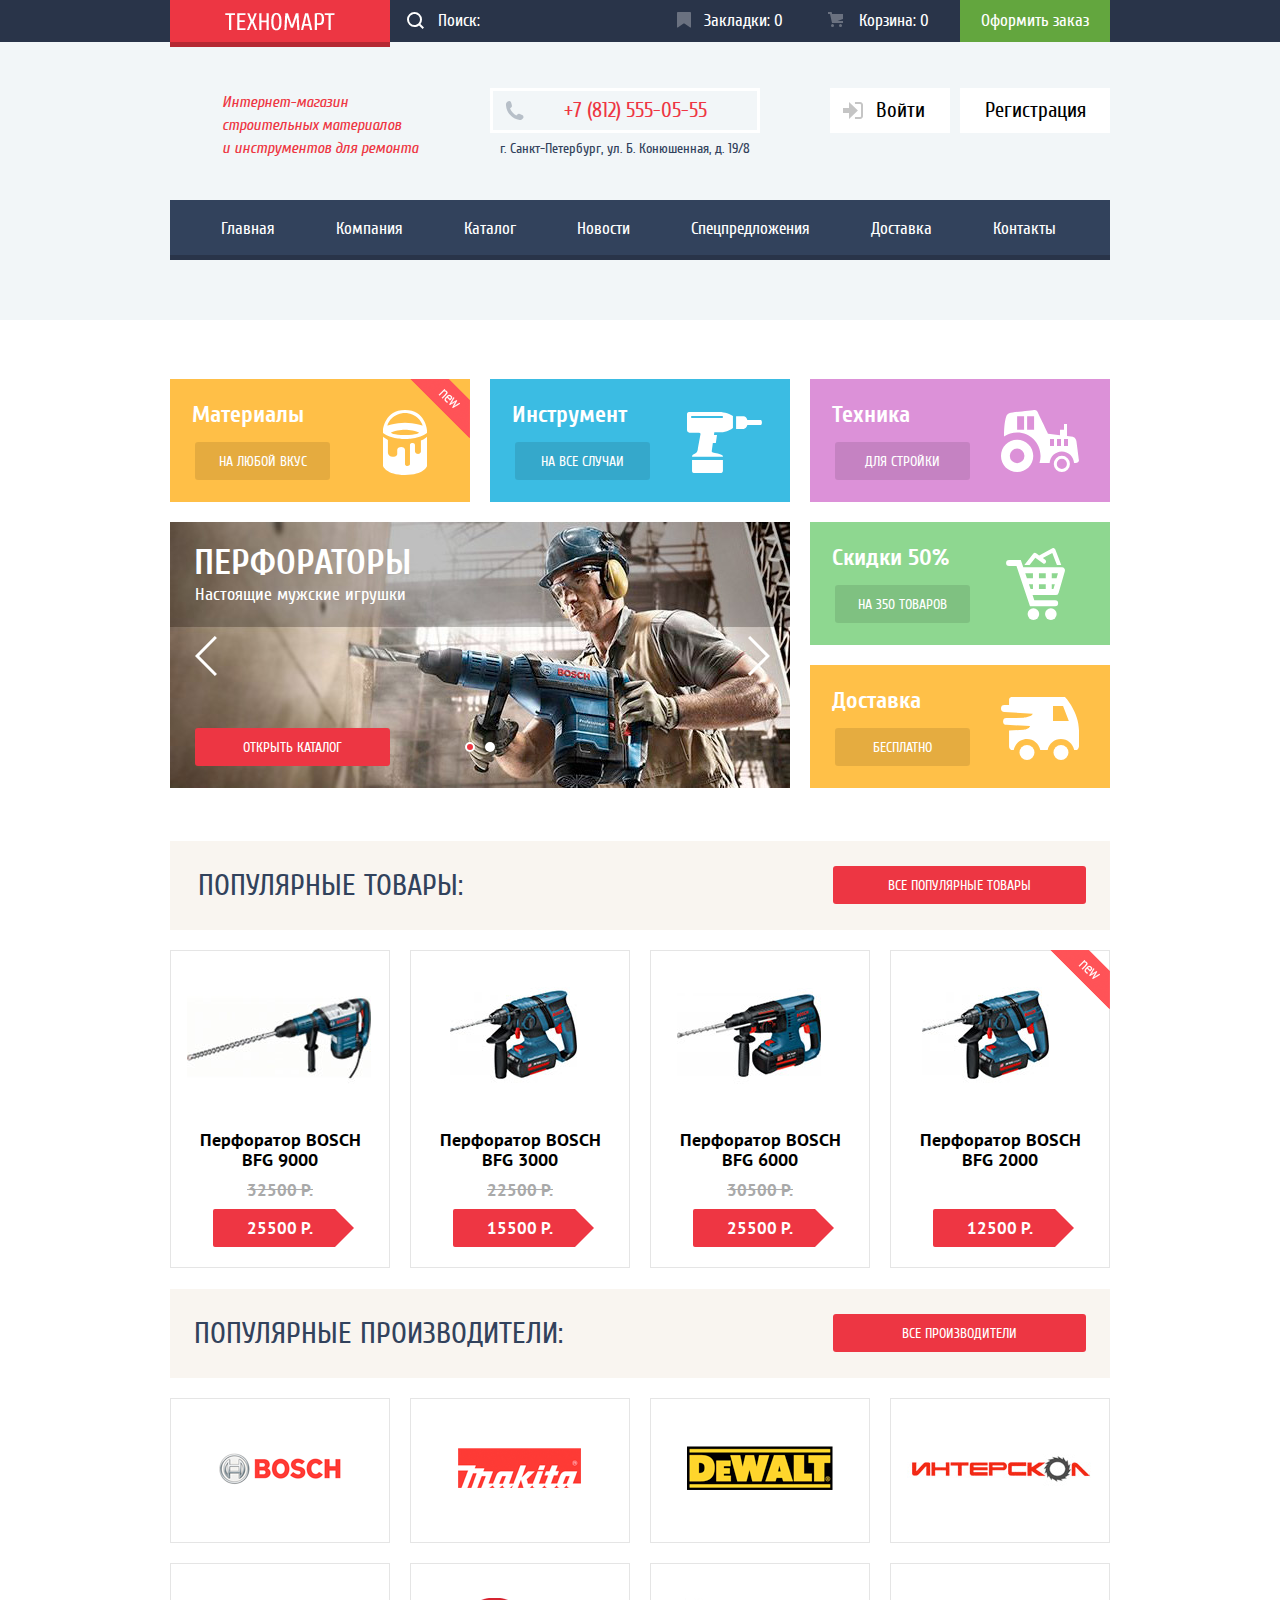
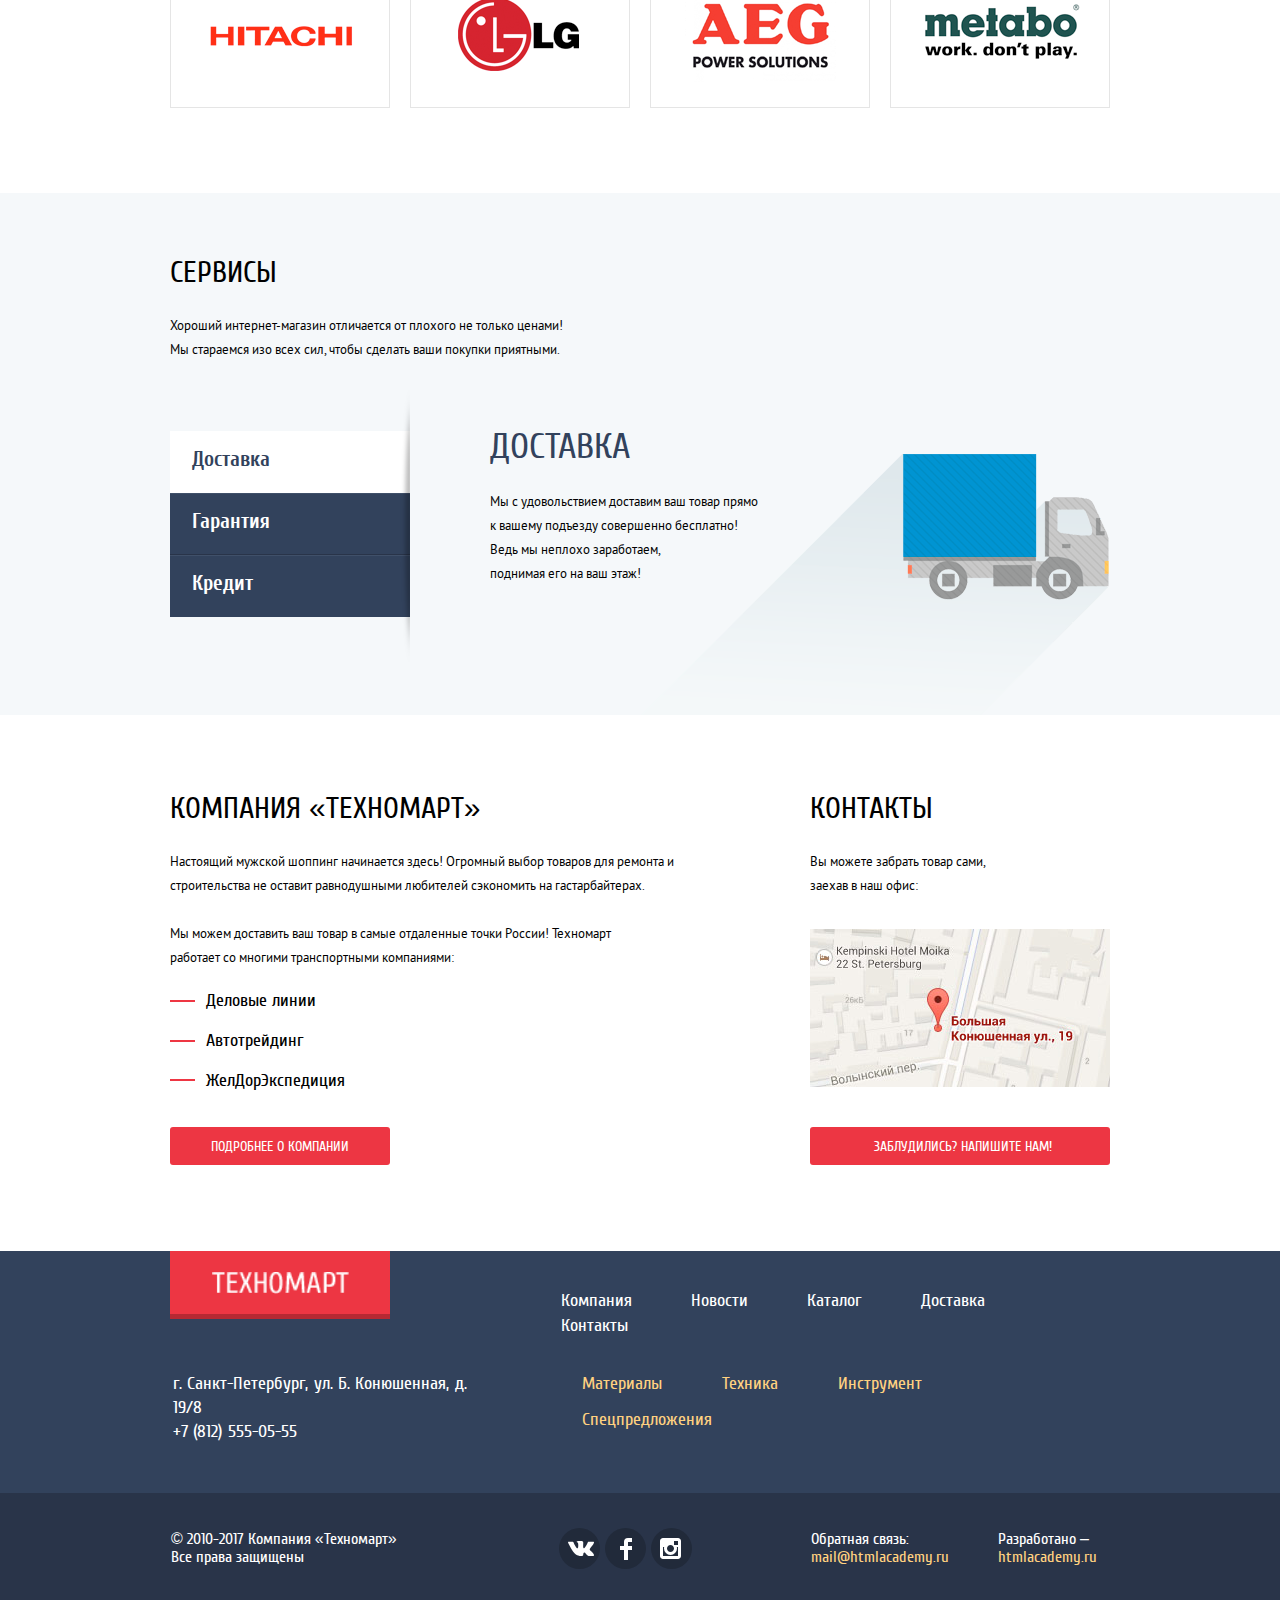
==== commit cdf44bba: "Поправил placeholder, выпадение элементов, флажок NEW" ====
--- a/index.html
+++ b/index.html
@@ -5,7 +5,7 @@
     <meta name="format-detection" content="telephone=no">
     <title>HTML Academy: Техномарт</title>
     <link rel="stylesheet" href="css/normalize.css">
-    <link rel="stylesheet" href="css/style.css">
+    <link rel="stylesheet" href="css/style.min.css">
   </head>
   <body>
     <header class="header">
@@ -92,8 +92,7 @@
           <section class="catalog-category">
             <h2 class="visually-hidden">Категории товаров</h2>
             <ul class="catalog-category-list">
-              <li class="catalog-category-item catalog-category-material">
-                <div class="flag flag-new">Новинка</div>
+              <li class="catalog-category-item catalog-category-material flag-new">
                 <h3>Материалы</h3>
                 <a href="#">На любой вкус</a>
               </li>
@@ -196,8 +195,7 @@
                 <b class="product-price">25500 P.</b>
               </a>
             </li>
-            <li class="product-item popular-product-item">
-              <div class="flag flag-new">Новинка</div>
+            <li class="product-item popular-product-item flag-new">
               <div class="product-buttons">
                 <a href="#" class="product-buy">Купить</a>
                 <a href="#" class="product-bookmark">В закладки</a>
@@ -267,7 +265,7 @@
       <section class="services">
         <div class="container">
           <h2 class="services-title">Сервисы</h2>
-          <p class="services-text">Хороший интренет-магазин отличается от плохого не только ценами!
+          <p class="services-text">Хороший интернет-магазин отличается от плохого не только ценами!
             Мы стараемся изо всех сил, чтобы сделать ваши покупки приятными.</p>
           <div class="services-slider">
             <input type="radio" name="slide" id="services-slide-1" checked class="visually-hidden services-radio">
@@ -325,10 +323,10 @@
           <section class="contact">
             <h2 class="contact-title">Контакты</h2>
             <p class="contact-text">Вы можете забрать товар сами, заехав в наш офис:</p>
-            <a href="#" class="contact-image">
+            <a href="map.html" class="contact-image">
               <img src="img/map.jpg" alt="г. Санкт-Петербург, ул. Б. Конюшенная, д. 19/8" width="300" height="158">
             </a>
-            <button type="button" class="button contact-button">Заблудились? Напишите нам!</button>
+            <a href="form.html" class="button contact-button">Заблудились? Напишите нам!</a>
           </section>
         </div>
       </div>
@@ -393,8 +391,8 @@
 
     <section class="modal modal-map">
       <h2 class="visually-hidden">Как до нас добраться</h2>
-      <iframe src="https://www.google.com/maps/embed?pb=!1m18!1m12!1m3!1d1608.478781804718!2d30.321219223299785!3d59.93889495305371!2m3!1f0!2f0!3f0!3m2!1i1024!2i768!4f13.1!3m3!1m2!1s0x4696310fca5ba729%3A0xea9c53d4493c879f!2z0JHQvtC70YzRiNCw0Y8g0JrQvtC90Y7RiNC10L3QvdCw0Y8g0YPQuy4sIDE5LCDQodCw0L3QutGCLdCf0LXRgtC10YDQsdGD0YDQsywgMTkxMTg2!5e0!3m2!1sru!2sru!4v1545250292175"
-        width="940" height="446" frameborder="0" style="border:0" allowfullscreen></iframe>
+      <iframe src="https://www.google.com/maps/embed?pb=!1m18!1m12!1m3!1d1998.6036253003044!2d30.32085871603622!3d59.93871916905428!2m3!1f0!2f0!3f0!3m2!1i1024!2i768!4f13.1!3m3!1m2!1s0x4696310fca145cc1%3A0x42b32648d8238007!2z0JHQvtC70YzRiNCw0Y8g0JrQvtC90Y7RiNC10L3QvdCw0Y8g0YPQuy4sIDE5LzgsINCh0LDQvdC60YIt0J_QtdGC0LXRgNCx0YPRgNCzLCAxOTExODY!5e0!3m2!1sru!2sru!4v1545318564917"
+      width="940" height="446" allowfullscreen></iframe>
       <a href="#" class="modal-image">
         <img src="img/map-popup.jpg" alt="г. Санкт-Петербург, ул. Б. Конюшенная, д. 19/8" width="940" height="446">
       </a>
@@ -437,6 +435,6 @@
       </div>
       <button type="button" class="modal-close">Закрыть</button>
     </section>
-    <script src="js/script.js"></script>
+    <script src="js/script.min.js"></script>
   </body>
 </html>
--- a/css/style.min.css
+++ b/css/style.min.css
@@ -0,0 +1 @@
+@-webkit-keyframes bounce{0%{-webkit-transform:translateY(-5000px);transform:translateY(-5000px)}70%{-webkit-transform:translateY(30px);transform:translateY(30px)}90%{-webkit-transform:translateY(-10px);transform:translateY(-10px)}to{-webkit-transform:translateY(0);transform:translateY(0)}}@keyframes bounce{0%{-webkit-transform:translateY(-5000px);transform:translateY(-5000px)}70%{-webkit-transform:translateY(30px);transform:translateY(30px)}90%{-webkit-transform:translateY(-10px);transform:translateY(-10px)}to{-webkit-transform:translateY(0);transform:translateY(0)}}@-webkit-keyframes shake{0%,to{-webkit-transform:translateX(0);transform:translateX(0)}10%,30%,50%,70%,90%{-webkit-transform:translateX(-10px);transform:translateX(-10px)}20%,40%,60%,80%{-webkit-transform:translateX(10px);transform:translateX(10px)}}@keyframes shake{0%,to{-webkit-transform:translateX(0);transform:translateX(0)}10%,30%,50%,70%,90%{-webkit-transform:translateX(-10px);transform:translateX(-10px)}20%,40%,60%,80%{-webkit-transform:translateX(10px);transform:translateX(10px)}}@font-face{font-family:"Cuprum";font-style:normal;font-weight:400;src:url(../fonts/cuprum.woff2) format("woff2"),url(../fonts/cuprum.woff) format("woff")}@font-face{font-family:"Cuprum";font-style:italic;font-weight:400;src:url(../fonts/cuprumitalic.woff2) format("woff2"),url(../fonts/cuprumitalic.woff) format("woff")}@font-face{font-family:"Cuprum";font-style:normal;font-weight:700;src:url(../fonts/cuprumbold.woff2) format("woff2"),url(../fonts/cuprumbold.woff) format("woff")}@font-face{font-family:"PT Sans";font-style:normal;font-weight:400;src:url(../fonts/ptsans.woff2) format("woff2"),url(../fonts/ptsans.woff) format("woff")}@font-face{font-family:"PT Sans";font-style:normal;font-weight:700;src:url(../fonts/ptsansbold.woff2) format("woff2"),url(../fonts/ptsansbold.woff) format("woff")}.main-page h2,body{font-weight:400;color:#000}body{margin:0;padding:0;font-family:"PT Sans",Arial,sans-serif;font-size:13px;line-height:24px}a{text-decoration:none}img{max-width:100%;height:auto}.visually-hidden{position:absolute;width:1px;height:1px;margin:-1px;padding:0;border:0;clip:rect(0 0 0 0);overflow:hidden}.button{display:inline-block;-webkit-box-sizing:border-box;box-sizing:border-box;-ms-flex-negative:0;flex-shrink:0;padding:11px 20px 9px;font-family:"Cuprum",Arial,sans-serif;font-size:14px;font-weight:400;line-height:18px;text-transform:uppercase;vertical-align:top;text-align:center;color:#fff;border-radius:3px;border:0}.flag-new{position:relative}.flag-new::before{content:"";position:absolute;top:0;right:0;width:60px;height:60px;background-image:url(../img/flag-new.png);background-repeat:no-repeat;background-position:0 0;z-index:2}.container{width:940px;margin:0 auto;padding:0 10px}.main-page h2{font-family:"Cuprum",Arial,sans-serif;font-size:30px;line-height:30px;text-transform:uppercase}.logo{-webkit-box-sizing:border-box;box-sizing:border-box;display:-webkit-box;display:-ms-flexbox;display:flex;width:220px;height:42px;-webkit-box-shadow:0 5px 0 0 #b52933;box-shadow:0 5px 0 0 #b52933}.logo img{height:18px;margin:auto;padding-top:1px}.button,.logo{background-color:#ed3643}.button:focus,.button:hover,.inner-page .logo:focus,.inner-page .logo:hover{background-color:#ca2c37}.inner-page .logo:focus,.inner-page .logo:hover{-webkit-box-shadow:0 5px 0 0 #9a212a;box-shadow:0 5px 0 0 #9a212a}.button:active,.inner-page .logo:active{background-color:#ba2732}.inner-page .logo:active{-webkit-box-shadow:0 5px 0 0 #8e1e26;box-shadow:0 5px 0 0 #8e1e26}.header,.header-top .container{display:-webkit-box;display:-ms-flexbox;display:flex}.header{width:100%;margin-bottom:59px;-webkit-box-orient:vertical;-webkit-box-direction:normal;-ms-flex-direction:column;flex-direction:column;font-family:"Cuprum",Arial,sans-serif;line-height:0;background-color:#f2f6f8}.header a,.header input[type=search]{outline:0}.header-top .container{-ms-flex-wrap:wrap;flex-wrap:wrap}.header-top{background-color:#293449}.header-top a{font-size:17px;line-height:18px;color:#fff}.form-search{position:relative}.form-search svg{position:absolute;top:12px;left:17px}.form-search input[type=search]{-webkit-box-sizing:border-box;box-sizing:border-box;width:270px;height:42px;padding:0 0 1px 48px;font-family:"Cuprum",Arial,sans-serif;font-size:17px;font-weight:400;line-height:normal;background-color:#293449;border:0}.form-search input[type=search]:hover{background-color:#212a3a}.form-search input[type=search]:focus{background-color:#fff}.form-search-input:focus+svg path{fill:#ee3643}.form-search input[type=search]::-webkit-input-placeholder{color:#fff}.form-search input[type=search]::-moz-placeholder{color:#fff;opacity:1}.form-search input[type=search]::-ms-input-placeholder{color:#fff}.form-search input[type=search]:-ms-input-placeholder{color:#fff}.form-search input[type=search]::placeholder{color:#fff}.form-search input[type=search]:focus::-webkit-input-placeholder{color:#000}.form-search input[type=search]:focus::-moz-placeholder{color:#000;opacity:1}.form-search input[type=search]:focus:-ms-input-placeholder,.form-search input[type=search]:focus::-ms-input-placeholder{color:#000}.form-search input[type=search]:focus::placeholder{color:#000}.header-purchase{display:-webkit-box;display:-ms-flexbox;display:flex;margin:0;padding:0;list-style:none}.header-purchase a{display:block;-webkit-box-sizing:border-box;box-sizing:border-box;width:150px;padding:12px 0}.header-purchase a:focus,.header-purchase a:hover{background-color:#212a3a}.header-purchase a:active{color:rgba(255,255,255,.6);background-color:#161d29}.header-purchase .header-cart-active{background-color:#ed3643}.header-purchase .header-cart-active:focus,.header-purchase .header-cart-active:hover{background-color:#ca2c37}.header-purchase .header-cart-active:active{background-color:#ba2732}.header-purchase .header-bookmark{position:relative;padding-left:44px}.header-bookmark svg{position:absolute;top:12px;left:17px;opacity:.3}.header-bookmark:focus svg,.header-bookmark:hover svg,.header-cart:focus svg,.header-cart:hover svg{opacity:1}.header-bookmark:active svg,.header-cart:active svg{opacity:.5}.header-purchase .header-cart{position:relative;padding-left:49px}.header-cart svg{position:absolute;top:12px;left:18px;opacity:.3}.header-top .header-order{width:150px;padding:12px 0;text-align:center;background-color:#63a63e}.header-top .header-order:focus,.header-top .header-order:hover{background-color:#5fbb2d}.header-top .header-order:active{color:rgba(255,255,255,.5);background-color:#518534}.header-middle{padding-top:46px;padding-bottom:39px}.header-middle .container{display:-webkit-box;display:-ms-flexbox;display:flex;-webkit-box-pack:justify;-ms-flex-pack:justify;justify-content:space-between}.header-title{-webkit-box-sizing:border-box;box-sizing:border-box;width:270px;margin:0;padding-top:3px;padding-left:52px;font-style:italic;font-size:16px;line-height:23px;color:#ee3643}.footer-develop b,.footer-feedback b,.header-title,.header-title b{font-weight:400}.header-contacts{width:270px}.header-phone{position:relative;-webkit-box-sizing:border-box;box-sizing:border-box;width:270px;margin:0;padding:9px 0 9px 71px;font-size:21px;line-height:21px;color:#ee3643;border:3px solid #fff}.header-phone::before{content:"";position:absolute;top:10px;left:12px;width:19px;height:19px;background-image:url(../img/icon-phone.svg);background-repeat:no-repeat;background-position:0 0}.header-adress{margin:0;padding-top:4px;padding-left:10px;font-size:14px;line-height:24px;letter-spacing:.002em;color:#32425c}.header-user,.user-nav{display:-webkit-box;display:-ms-flexbox;display:flex}.header-user{-webkit-box-orient:vertical;-webkit-box-direction:normal;-ms-flex-direction:column;flex-direction:column;width:300px}.user-nav{-ms-flex-wrap:wrap;flex-wrap:wrap;-webkit-box-pack:justify;-ms-flex-pack:justify;justify-content:space-between;margin:0;padding:0;list-style:none}.user-nav a{padding:12px 0;font-size:21px;line-height:21px;text-align:center;color:#000;background-color:#fff}.user-nav a:focus,.user-nav a:hover{color:#ee4039}.user-nav .user-profile:active,.user-nav a:active{color:rgba(0,0,0,.3)}.user-nav .user-nav-login{padding-left:20px}.user-nav-login{position:relative;-webkit-box-sizing:border-box;box-sizing:border-box;display:block;width:120px;margin-left:20px}.user-nav-login:hover path{fill:#32425c}.user-nav-login:active path,.user-profile path,.user-quit g,.user-quit path{fill:#c5c5c5}.user-nav-login svg{position:absolute;top:14px;left:13px;width:20px;height:17px}.user-nav-registration{display:block;width:150px}.user-nav-autorized a:focus,.user-nav-autorized a:hover{color:#000}.user-nav .user-profile,.user-quit{position:relative;-webkit-box-sizing:border-box;box-sizing:border-box}.user-nav .user-profile{padding-left:24px}.user-profile{width:255px}.user-profile svg,.user-quit svg{position:absolute;top:13px;left:14px}.user-quit{width:45px;height:45px;background-color:#fff}.user-quit svg{top:14px}.user-profile:focus path,.user-profile:hover path,.user-quit:focus g,.user-quit:focus path,.user-quit:hover g,.user-quit:hover path{fill:#000}.sort-order-down path,.sort-order-up path,.user-profile:active path,.user-quit:active g,.user-quit:active path{fill:#c5c5c5}.user-nav-autorized a{display:block}.profile-nav{position:relative;display:-webkit-box;display:-ms-flexbox;display:flex;width:300px;margin:7px 0 0 18px;padding:0;font-size:16px;line-height:19px;list-style:none}.profile-nav::before{content:"";position:absolute;top:7px;left:90px;width:4px;height:4px;background-color:#000;border-radius:50%}.profile-nav li{margin-right:32px}.profile-nav a{display:block;color:#32425c;text-decoration:underline}.profile-nav a:focus,.profile-nav a:hover{color:#ee3643}.profile-nav a:active{color:rgba(0,0,0,.3)}.header-bottom{margin-bottom:65px}.site-nav{display:-webkit-box;display:-ms-flexbox;display:flex;-ms-flex-wrap:wrap;flex-wrap:wrap;margin:0;padding:0;list-style:none}.main-nav a{display:block;padding:20px 30px 18px 31px;font-size:17px;line-height:17px;text-align:center;color:#fff;background-color:#32425c;outline:0}.main-nav a:focus,.main-nav a:hover,.services-item label:focus,.services-item label:hover{background-color:#293449}.main-nav a:active{color:rgba(255,255,255,.6);background-color:#1d2739;-webkit-box-shadow:0 5px 0 0 #1d2739;box-shadow:0 5px 0 0 #1d2739}.main-nav .site-nav{padding:0 20px;background-color:#32425c;-webkit-box-shadow:0 5px 0 0 #293449;box-shadow:0 5px 0 0 #293449}.catalog-category-list,.catalog-wrapper{display:-webkit-box;display:-ms-flexbox;display:flex}.catalog-wrapper{-webkit-box-orient:vertical;-webkit-box-direction:normal;-ms-flex-direction:column;flex-direction:column;margin-bottom:53px;font-family:"Cuprum",Arial,sans-serif}.catalog-category-list{-ms-flex-wrap:wrap;flex-wrap:wrap;-webkit-box-pack:justify;-ms-flex-pack:justify;justify-content:space-between;margin:0 0 20px;padding:0;list-style:none}.catalog-category-item{position:relative;width:300px}.catalog-category-material,.catalog-category-tool{background-color:#ffbf47;background-image:url(../img/icon-1.svg);background-repeat:no-repeat;background-position:213px 31px}.catalog-category-tool{background-color:#3bbce3;background-image:url(../img/icon-2.svg);background-position:197px 33px}.catalog-category-equipment{background-color:#dc91d8;background-image:url(../img/icon-3.svg);background-repeat:no-repeat;background-position:191px 31px}.catalog-category a,.catalog-offers a{display:inline-block;width:135px;margin-left:25px;padding-top:11px;padding-bottom:9px;font-size:14px;line-height:18px;text-align:center;vertical-align:top;text-transform:uppercase;color:#fff;background-color:rgba(0,0,0,.1);border-radius:3px}.catalog-category a:focus,.catalog-category a:hover,.catalog-offers a:focus,.catalog-offers a:hover{background-color:rgba(0,0,0,.2)}.catalog-category a:active,.catalog-offers a:active{background-color:rgba(0,0,0,.3)}.catalog-category h3,.catalog-offers h3{margin:0 0 12px 22px;font-weight:700;font-size:24px;line-height:30px;color:#fff}.catalog-columns{display:-webkit-box;display:-ms-flexbox;display:flex;-webkit-box-pack:justify;-ms-flex-pack:justify;justify-content:space-between}.catalog-slider{position:relative;color:#fff;background-color:#32425c}.catalog-slider-controls{position:absolute;bottom:36px;left:295px;font-size:0;line-height:0;z-index:20}.catalog-slider-back,.catalog-slider-forward{position:absolute;display:block;top:114px;width:22px;height:40px;font-size:0;border:0;z-index:10;background-color:transparent;background-repeat:no-repeat;background-position:0 0}.catalog-slider-forward{left:25px;background-image:url(../img/icon-left.svg)}.catalog-slider-back{right:20px;background-image:url(../img/icon-right.svg)}.catalog-slider-controls label{-webkit-box-sizing:border-box;box-sizing:border-box;display:inline-block;width:10px;height:10px;margin-right:10px;vertical-align:top;background-color:#fff;border:2px solid #fff;border-radius:50%;cursor:pointer}.catalog-slide-list{width:620px;margin:0;padding:0;list-style:none}.catalog-slide-item{-webkit-box-sizing:border-box;box-sizing:border-box;display:none;position:absolute;top:0;left:0;width:620px;height:266px;padding-top:23px;padding-left:24px}#catalog-slide-1:checked~.catalog-slide-list .catalog-slide-perforators,#catalog-slide-2:checked~.catalog-slide-list .catalog-slide-drills,#services-slide-1:checked~.services-slide-list .services-slide-delivery,#services-slide-2:checked~.services-slide-list .services-slide-guarantee,#services-slide-3:checked~.services-slide-list .services-slide-credit{display:block}#catalog-slide-1:checked~.catalog-slider-controls label[for=catalog-slide-1],#catalog-slide-2:checked~.catalog-slider-controls label[for=catalog-slide-2]{background-color:#ee3643}.catalog-slide-drills,.catalog-slide-perforators{background-color:#9a928b;background-image:url(../img/background-slide-drills.jpg);background-repeat:no-repeat;background-position:0 0}.catalog-slide-perforators{background-color:#989899;background-image:url(../img/background-slide-perforators.jpg)}.catalog-slide-title{margin:0 0 2px;font-size:36px;line-height:36px;text-transform:uppercase}.catalog-slide-text{margin:0 0 0 1px;font-size:18px}.catalog-slide-button{position:absolute;bottom:22px;left:25px;width:195px}.catalog-offers-list{display:-webkit-box;display:-ms-flexbox;display:flex;-webkit-box-orient:vertical;-webkit-box-direction:normal;-ms-flex-direction:column;flex-direction:column;margin:0;padding:0;list-style:none}.catalog-offers-list li{width:300px}.catalog-offers-discount{margin-bottom:20px;background-color:#8ed790;background-image:url(../img/icon-4.svg);background-repeat:no-repeat;background-position:196px 26px}.catalog-offers-delivery{background-color:#ffc048;background-image:url(../img/icon-5.svg);background-repeat:no-repeat;background-position:191px 32px}.catalog-category-item,.catalog-offers-list li{-webkit-box-sizing:border-box;box-sizing:border-box;padding-bottom:22px;padding-top:21px}.popular h2{width:550px;margin:0;padding-top:5px;font-family:"Cuprum",Arial,sans-serif;font-weight:400;text-transform:uppercase;color:#32425c}.popular-top,.product-list{display:-webkit-box;display:-ms-flexbox;display:flex;-webkit-box-pack:justify;-ms-flex-pack:justify;justify-content:space-between}.popular-top{margin-bottom:20px;background-color:#f9f5f0;padding:25px 24px 26px 28px}.popular-top a{-ms-flex-item-align:start;align-self:flex-start;width:253px}.product-list{-ms-flex-wrap:wrap;flex-wrap:wrap;margin:0 0 1px;padding:0;list-style:none}.product-list .flag-new::before{top:-1px;right:-1px}.product-item{position:relative;display:inline-block;-webkit-box-sizing:border-box;box-sizing:border-box;width:220px;min-height:318px;margin-bottom:20px;text-align:center;vertical-align:top;border:1px solid #e5e5e5}.product-item:focus,.product-item:hover{border-color:#fff;-webkit-box-shadow:0 10px 25px 0 rgba(41,52,73,.5);box-shadow:0 10px 25px 0 rgba(41,52,73,.5)}.product-image{-webkit-box-sizing:border-box;box-sizing:border-box;width:218px;height:165px;margin-top:0;margin-bottom:14px;text-align:left}.product-item:nth-child(3n+3) .product-image{padding-top:28px;padding-left:31px}.product-item:nth-child(3n+1) .product-image{padding-top:28px;padding-left:39px}.product-item:nth-child(3n+2) .product-image{padding-top:21px;padding-left:26px}.popular-product-item:nth-child(4) .product-image{padding-top:28px;padding-left:31px}.popular-product-item:nth-child(2) .product-image{padding-top:28px;padding-left:39px}.popular-product-item:nth-child(3) .product-image{padding-top:21px;padding-left:26px}.popular-product-item:nth-child(1) .product-image{padding-top:5px;padding-left:16px}.product-image img{max-width:100%}.product-discount,.product-name,.product-price{font-family:"PT Sans",Arial,sans-serif;font-weight:700;font-style:normal}.product-name{position:relative;margin-top:0;margin-bottom:11px;padding:0 15px;font-size:18px;line-height:20px;color:#000}.product-model{text-transform:uppercase;color:#000}.product-discount,.product-price{display:block;font-size:17px;line-height:18px}.product-discount{min-height:20px;margin-bottom:8px;text-decoration:line-through;color:#a9a9a9}.product-price{position:relative;width:80px;margin:0 auto 20px;padding:10px 27px;color:#fff;background-color:#ee3643;border-radius:2px 0 0 2px}.product-price::after{content:"";position:absolute;top:0;right:-26px;width:0;height:0;border:19px solid #fff;border-left-color:#ee3643}.product-buttons{display:none;-webkit-box-sizing:border-box;box-sizing:border-box;position:absolute;top:0;left:0;width:218px;padding-top:43px;padding-bottom:30px;font-size:14px;line-height:18px;text-transform:uppercase;background-color:#fff}.product-item:focus .product-buttons,.product-item:hover .product-buttons{display:block}.product-bookmark,.product-buy{display:block;width:135px;margin:0 auto 8px;font-family:"Cuprum",Arial,sans-serif;font-weight:400;border-radius:3px}.product-buy{padding-top:11px;padding-bottom:9px;color:#fff;background-color:#63a63e;-webkit-box-shadow:inset 0 -3px 0 0 #367315;box-shadow:inset 0 -3px 0 0 #367315}.product-buy:focus,.product-buy:hover{background-color:#5fbb2d}.product-buy:active{background-color:#367315}.product-bookmark{-webkit-box-sizing:border-box;box-sizing:border-box;padding-top:8px;padding-bottom:6px;color:#32425c;border:3px #63a63e solid}.product-bookmark:focus,.product-bookmark:hover{border-color:#32425c}.product-bookmark:active{color:rgba(50,66,92,.3);border-color:rgba(50,66,92,.3)}.popular-brand{margin-bottom:65px}.popular-brand .popular-top{padding-left:24px}.brand-list{display:-webkit-box;display:-ms-flexbox;display:flex;-webkit-box-pack:justify;-ms-flex-pack:justify;justify-content:space-between;-ms-flex-wrap:wrap;flex-wrap:wrap;margin:0;padding:0;list-style:none}.brand-item{-webkit-box-sizing:border-box;box-sizing:border-box;width:220px;height:145px;margin-bottom:20px;border:1px solid #e5e5e5}.brand-item:focus,.brand-item:hover{border-color:#fff;-webkit-box-shadow:0 10px 25px 0 rgba(41,52,73,.5);box-shadow:0 10px 25px 0 rgba(41,52,73,.5)}.brand-item:active{-webkit-box-shadow:0 4px 10px 0 rgba(41,52,73,.5);box-shadow:0 4px 10px 0 rgba(41,52,73,.5)}.brand-image{-webkit-box-sizing:border-box;box-sizing:border-box;display:block;height:100%}.brand-item:nth-child(1) .brand-image{padding-top:52px;padding-left:46px}.brand-item:nth-child(2) .brand-image{padding-top:49px;padding-left:47px}.brand-item:nth-child(3) .brand-image{padding-top:47px;padding-left:36px}.brand-item:nth-child(4) .brand-image{padding-top:20px;padding-left:8px}.brand-item:nth-child(5) .brand-image{padding-top:57px;padding-left:27px}.brand-item:nth-child(6) .brand-image{padding-top:34px;padding-left:47px}.brand-item:nth-child(7) .brand-image{padding-top:22px;padding-left:34px}.brand-item:nth-child(8) .brand-image{padding-top:33px;padding-left:9px}.brand-image:active{opacity:.3}.services{-webkit-box-sizing:border-box;box-sizing:border-box;background-color:#f5f8fa;margin-bottom:79px;padding-top:65px}.services .container{width:950px;padding-right:0}.services-title{margin-top:0;margin-bottom:26px;font-weight:400;text-transform:uppercase;color:#000}.services-text{width:400px;margin:0 0 33px;line-height:24px}.services-slider{display:-webkit-box;display:-ms-flexbox;display:flex;-webkit-box-pack:justify;-ms-flex-pack:justify;justify-content:space-between}.services-item label,.services-list{-webkit-box-sizing:border-box;box-sizing:border-box;width:240px}.services-list{position:relative;margin:0;padding:36px 0 0;list-style:none}.services-list::after{content:"";position:absolute;top:-5px;right:0;width:10px;height:272px;background-image:url(../img/services-shadow.png);background-repeat:no-repeat;background-position:0 0}.services-item label{display:block;padding-top:13px;padding-bottom:19px;padding-left:22px;font-family:"Cuprum",Arial,sans-serif;font-size:21px;font-weight:700;line-height:30px;color:#fff;background-color:#32425c;-webkit-box-shadow:inset 0 1px 0 0 #405069,inset 0 -1px 0 0 #293449;box-shadow:inset 0 1px 0 0 #405069,inset 0 -1px 0 0 #293449}.services-item:first-child label{-webkit-box-shadow:inset 0 -1px 0 0 #293449;box-shadow:inset 0 -1px 0 0 #293449}.services-item:last-child label{-webkit-box-shadow:inset 0 1px 0 0 #405069;box-shadow:inset 0 1px 0 0 #405069}#services-slide-1:checked~.services-list label[for=services-slide-1],#services-slide-2:checked~.services-list label[for=services-slide-2],#services-slide-3:checked~.services-list label[for=services-slide-3]{color:#32425c;background-color:#fff;-webkit-box-shadow:none;box-shadow:none}.services-slide,.services-slide-list{-webkit-box-sizing:border-box;box-sizing:border-box;width:630px}.services-slide-list{display:-webkit-box;display:-ms-flexbox;display:flex;min-height:320px;margin:0;padding:0;list-style:none}.services-slide{display:none;padding-top:31px;background-color:#f5f8fa}.services-slide h3{margin-top:0;margin-bottom:22px;font-size:36px;font-family:"Cuprum",Arial,sans-serif;font-weight:400;line-height:42px;text-transform:uppercase;color:#32425c}.services-slide p{margin-top:0;margin-bottom:26px}.services-slide-credit,.services-slide-delivery,.services-slide-guarantee{background-color:#f5f8fa;background-image:url(../img/background-delivery.png);background-repeat:no-repeat;background-position:151px 59px}.services-slide-delivery p{width:275px;line-height:24px}.services-slide-credit,.services-slide-guarantee{background-image:url(../img/background-guarantee.png);background-position:239px 37px}.services-slide-guarantee p{width:375px;line-height:24px}.services-slide-credit{background-image:url(../img/background-credit.png);background-position:165px 35px}.services-slide-credit .button{width:195px}.index-columns{display:-webkit-box;display:-ms-flexbox;display:flex;-webkit-box-pack:justify;-ms-flex-pack:justify;justify-content:space-between;margin-bottom:86px}.info{width:560px}.contact-title,.info-title{margin:0 0 26px}.info-text{margin-top:24px;margin-bottom:20px;padding-right:45px}.info-text:nth-of-type(2){padding-right:115px}.info a{width:220px}.contact-text{margin:0 0 31px;padding-right:106px}.partners-text{margin:0 0 20px;padding-right:160px}.partners-list{margin:0 0 35px;padding:0;font-family:"Cuprum",Arial,sans-serif;font-size:18px;line-height:22px;list-style:none}.partners-item{position:relative;margin-bottom:18px;padding-left:36px}.inner-content li::before,.partners-item::before{content:"";position:absolute;top:10px;left:0;width:25px;height:2px;background-color:#ee3643}.partners-item:last-of-type::before{top:9px}.contact{width:300px}.contact-image{display:block;width:300px;height:158px;margin-bottom:40px;background-color:#f1efe9}.contact-image img{display:block}.contact .button{width:300px;padding-right:20px;padding-left:25px}.footer{font-family:"Cuprum",Arial,sans-serif;background-color:#32425c}.footer a{outline:0}.footer-top{margin-bottom:33px}.footer-middle .container,.footer-top .container{display:-webkit-box;display:-ms-flexbox;display:flex;-webkit-box-pack:justify;-ms-flex-pack:justify;justify-content:space-between}.footer-logo{height:63px}.footer-logo img{height:22px}.footer-nav{width:549px;margin:0;padding:38px 0 0}.footer-nav li:not(:last-of-type){margin-right:59px}.footer-nav a:active{color:rgba(255,255,255,.5)}.footer a,.footer-adress,.footer-phone{font-size:18px;line-height:24px}.footer-adress,.footer-nav a,.footer-phone{color:#fff}.footer-bottom a:focus,.footer-bottom a:hover,.footer-middle a:focus,.footer-middle a:hover,.footer-top a:focus,.footer-top a:hover{text-decoration:underline}.footer-contact{-webkit-box-sizing:border-box;box-sizing:border-box;width:330px;padding-left:3px}.footer-adress,.footer-phone{margin:0;word-spacing:.02em}.footer-catalog{display:-webkit-box;display:-ms-flexbox;display:flex;-ms-flex-wrap:wrap;flex-wrap:wrap;width:528px;margin:0;padding:0 0 0 2px;list-style:none}.footer-catalog li:not(:last-child){margin-right:60px}.footer-middle{margin-bottom:49px}.footer-bottom a,.footer-middle a{color:#ffd180}.footer-bottom a:active,.footer-middle a:active{color:rgba(255,209,128,.5)}.footer-bottom{padding-top:35px;padding-bottom:31px;background-color:#293449}.footer-bottom .container,.footer-bottom-left,.footer-bottom-right{display:-webkit-box;display:-ms-flexbox;display:flex;-webkit-box-pack:justify;-ms-flex-pack:justify;justify-content:space-between}.footer-bottom .container{color:#fff}.footer-bottom-left,.footer-bottom-right{width:522px}.footer-bottom-right{width:300px}.footer-bottom-right a:active{color:#ee3643;text-decoration:none}.footer-bottom,.footer-bottom a{font-size:16px;line-height:18px}.footer-copyright{width:240px;margin-right:140px;margin-left:1px;margin-top:2px}.footer-copyright p,.write-user p{margin:0}.footer-social{display:-webkit-box;display:-ms-flexbox;display:flex;-webkit-box-pack:justify;-ms-flex-pack:justify;justify-content:space-between;-ms-flex-wrap:wrap;flex-wrap:wrap;width:133px;margin:0;padding:0;list-style:none}.footer-social a{display:block;width:41px;height:41px;color:#fff;background-color:#212a3a;border-radius:50%}.social-button-vk a{background-image:url(../img/icon-vk.svg);background-repeat:no-repeat;background-position:9px 13px}.social-button-fb a,.social-button-insta a{background-image:url(../img/icon-fb.svg);background-repeat:no-repeat;background-position:15px 10px}.social-button-insta a{background-image:url(../img/icon-insta.svg);background-position:9px 10px}.footer-social a:focus,.footer-social a:hover{text-decoration:none;background-color:#ee3643}.footer-develop,.footer-feedback{width:150px;margin-left:1px;margin-top:2px}.footer-develop{width:112px}.modal{position:fixed;font-family:"Cuprum",Arial,sans-serif;font-weight:400;display:none;z-index:100}.modal-close{position:absolute;top:0;right:0;width:39px;height:39px;padding:0;font-size:0;background-color:transparent;border:0}.modal-show{display:block;-webkit-animation-name:bounce;animation-name:bounce;-webkit-animation-duration:.6s;animation-duration:.6s}.modal-cart .modal-close,.modal-write .modal-close{top:7px}.modal-close::after,.modal-close::before{content:"";position:absolute;top:18px;right:6px;width:27px;height:4px;background-color:#ee3643}.modal-close::before{-webkit-transform:rotate(45deg);-ms-transform:rotate(45deg);transform:rotate(45deg)}.modal-close::after{-webkit-transform:rotate(-45deg);-ms-transform:rotate(-45deg);transform:rotate(-45deg)}.modal-map{bottom:310px;left:50%;margin-left:-470px;background-color:#efebe4;-webkit-box-shadow:0 0 16px rgba(47,42,43,.5);box-shadow:0 0 16px rgba(47,42,43,.5)}.modal-map iframe{position:absolute;top:0;left:0;border:0}.modal-image,.modal-map{width:940px;height:446px}.modal-image img{display:block}.modal-write{bottom:201px;left:50%;width:620px;margin-left:-310px;-webkit-box-sizing:border-box;box-sizing:border-box;-webkit-box-shadow:0 20px 40px 0 rgba(0,0,0,.75);box-shadow:0 20px 40px 0 rgba(0,0,0,.75)}.modal-error{-webkit-animation-name:shake;animation-name:shake;-webkit-animation-duration:.6s;animation-duration:.6s}.write-user{padding:52px 80px 37px;background-color:#fff;-webkit-box-shadow:inset 0 7px 0 0 #ff5357;box-shadow:inset 0 7px 0 0 #ff5357}.write-user label{display:block;margin-bottom:7px;font-size:18px;line-height:22px}.write-button button,.write-user input{width:100%}.write-user textarea{width:100%;height:114px;resize:none}.write-user input,.write-user textarea{-webkit-box-sizing:border-box;box-sizing:border-box;display:block;padding:8px 14px;font-family:"PT Sans",Arial,sans-serif;font-size:13px;font-weight:400;line-height:18px;border:2px #d7dcde solid;border-radius:2px;outline:0}.write-user input::-webkit-input-placeholder,.write-user textarea::-webkit-input-placeholder{color:#999}.write-user input::-moz-placeholder,.write-user textarea::-moz-placeholder{color:#999;opacity:1}.write-user input:-ms-input-placeholder,.write-user input::-ms-input-placeholder,.write-user textarea:-ms-input-placeholder,.write-user textarea::-ms-input-placeholder{color:#999}.write-user input::placeholder,.write-user textarea::placeholder{color:#999}.write-user input:hover,.write-user textarea:hover{border-color:#b5b5b5}.write-user input:focus,.write-user textarea:focus{border-color:#ee3643}.write-user-contact{display:-webkit-box;display:-ms-flexbox;display:flex;-webkit-box-pack:justify;-ms-flex-pack:justify;justify-content:space-between;margin-bottom:19px}.write-user-contact p{width:220px}.write-button{padding:37px 80px;background-color:#f4f4f4}.modal-cart{position:fixed;top:50%;left:50%;width:620px;margin-top:-141px;margin-left:-310px;-webkit-box-sizing:border-box;box-sizing:border-box;-webkit-box-shadow:0 20px 40px rgba(41,52,73,.75);box-shadow:0 20px 40px rgba(41,52,73,.75)}.modal-cart p{margin:0}.modal-cart b{display:block;padding:72px 82px 68px 178px;font-size:30px;font-weight:400;line-height:30px;letter-spacing:.004em;background-color:#fff;background-image:url(../img/icon-mark.svg);background-repeat:no-repeat;background-position:81px 55px;-webkit-box-shadow:inset 0 7px 0 0 #ee3643;box-shadow:inset 0 7px 0 0 #ee3643}.breadcrumbs,.modal-cart-buttons{display:-webkit-box;display:-ms-flexbox;display:flex}.modal-cart-buttons{-webkit-box-pack:justify;-ms-flex-pack:justify;justify-content:space-between;background-color:#f1f1f1;padding:37px 80px}.modal-cart-buttons a,.modal-cart-buttons button{width:220px;border-radius:2px}.modal-cart-buttons a{padding-left:17px}.modal-cart-buttons button{padding:12px 20px 9px 17px;font-family:"Cuprum",Arial,sans-serif;font-size:14px;line-height:17px;text-transform:uppercase;background-color:#fff;border:0}.breadcrumbs{margin:0 0 21px;padding:0;list-style:none}.breadcrumbs li{position:relative;margin-right:40px}.breadcrumbs li:not(:last-child)::after{content:"";position:absolute;top:1px;right:-23px;width:8px;height:12px;background-image:url(../img/icon-right-small.svg);background-repeat:no-repeat;background-position:0 0}.breadcrumbs-home{display:block;width:15px;height:16px;background-image:url(../img/icon-home.svg);background-repeat:no-repeat;background-position:-2px 1px}.breadcrumbs a{display:block;font-family:"PT Sans",Arial,sans-serif;font-weight:400;font-size:13px;line-height:16px;color:#000}.page-title,.sort{display:-webkit-box;display:-ms-flexbox;display:flex}.page-title{margin:0 0 20px;font-family:"Cuprum",Arial,sans-serif;font-size:30px;font-weight:400;line-height:30px;text-transform:uppercase;color:#32425c;background-color:#f2f6f8;padding:30px 28px 29px}.sort{-webkit-box-sizing:border-box;box-sizing:border-box;-webkit-box-pack:justify;-ms-flex-pack:justify;justify-content:space-between;width:700px;margin-bottom:20px;padding:4px 0 4px 19px;border-radius:2px}.sort-title{width:140px;margin:0;padding-top:6px;font-weight:400}.sort-parameters,.sort-parameters-list{display:-webkit-box;display:-ms-flexbox;display:flex}.sort-parameters{-webkit-box-pack:justify;-ms-flex-pack:justify;justify-content:space-between;width:460px}.sort-parameters-list{-webkit-box-align:center;-ms-flex-align:center;align-items:center;-ms-flex-wrap:wrap;flex-wrap:wrap;width:380px;margin:0;padding:0;list-style:none}.sort-parameters-item:not(:last-of-type){margin-right:68px}.sort-parameters-list a{color:rgba(0,0,0,.3);border-bottom:1px dotted #ee3643}.sort-parameters-list a:focus,.sort-parameters-list a:hover{color:#000;border-bottom:1px solid #ee3643}.sort-parameters-current a,.sort-parameters-current a:focus,.sort-parameters-current a:hover{color:#ee3643;border:0}.sort-order-list{-webkit-box-sizing:border-box;box-sizing:border-box;display:-webkit-box;display:-ms-flexbox;display:flex;-webkit-box-pack:justify;-ms-flex-pack:justify;justify-content:space-between;-ms-flex-wrap:wrap;flex-wrap:wrap;width:80px;margin:0;padding:0 7px 0 10px;list-style:none}.sort-order-list a{position:relative;display:block;width:31px;height:30px;border-bottom:none}.sort-order-list svg{position:absolute;top:10px;left:10px}.sort-order-down:focus path,.sort-order-down:hover path,.sort-order-up:focus path,.sort-order-up:hover path{fill:#000}.sort-order-current path{fill:#ee3643}.sort-order-current:focus path,.sort-order-current:hover path{fill:#ee3643}.filter{width:220px}.filter-title{margin:0;padding:10px 18px;font-weight:400;border-radius:2px}.filter-title,.sort{background-color:#f7f3ec}.filter-title,.sort-title{font-family:"PT sans",Arial,sans-serif;font-size:13px;line-height:18px}.breadcrumbs,.filter,.filter button,.pagination-list,.sort{font-family:"PT Sans",Arial,sans-serif;font-weight:400;text-transform:uppercase}.filter fieldset{-webkit-box-sizing:border-box;box-sizing:border-box;margin:0;padding:0;border:0}.filter fieldset:not(:last-of-type){border-bottom:1px solid #e5e5e5}.filter legend{margin-bottom:14px;font-weight:700;font-size:17px;line-height:30px}.filter ul{margin:0;padding:0;list-style:none}.filter label{display:block;padding-left:34px;font-family:"PT Sans",Arial,sans-serif;font-weight:400;font-size:15px;line-height:20px}.filter .filter-price{margin-top:11px;padding-bottom:25px}.filter-price .range-controls{position:relative;-webkit-box-sizing:border-box;box-sizing:border-box;height:80px;margin-bottom:9px;padding:39px 20px 39px 28px;background-color:#f7f3ec;border-radius:0 0 3px 3px}.filter-price .scale{position:relative;width:172px;height:2px;background-color:#d7dcde}.filter-price .bar{position:absolute;top:0;left:0;width:144px;height:2px;background-color:#00ca74}.filter-price .range-toggle{position:absolute;width:20px;height:20px;background-color:#ababab;-webkit-box-shadow:inset 0 0 0 8px #fff,0 2px 0 0 #e0ddd8;box-shadow:inset 0 0 0 8px #fff,0 2px 0 0 #e0ddd8;border-radius:50%}.filter-price .range-toggle-min{top:30px;left:20px}.filter-price .range-toggle-max{top:30px;left:160px}.filter-price .price-controls{position:relative;font-size:0}.filter-price .price-controls::before{content:"";position:absolute;top:19px;left:105px;width:10px;height:1px;background-color:#000;-webkit-box-shadow:inset 1px 0 0 0 #cdcdcd;box-shadow:inset 1px 0 0 0 #cdcdcd}.filter-price input{display:inline-block;width:95px;margin:0;padding:8px 0 10px;font-size:17px;line-height:20px;text-align:center;vertical-align:top;background-color:#f7f3ec;border:0;border-radius:2px}.filter-price .min-price{margin-right:30px}.filter .filter-brand{margin-top:16px;padding-bottom:22px}.filter .filter-power{margin-top:17px;padding-bottom:78px}.filter li:not(:last-of-type){margin-bottom:20px}.filter button{-webkit-box-sizing:border-box;box-sizing:border-box;width:140px;margin:0;padding:12px 0 10px;background-color:#fff;border:1px solid #e5e5e5;border-radius:3px;outline:0}.filter-brand label,.filter-power label{position:relative}.filter-input-checkbox+label::before{content:"";position:absolute;top:-2px;left:0;width:27px;height:23px;background-image:url(../img/checkbox-off.svg);background-repeat:no-repeat;background-position:0 0}.filter-input-checkbox:checked+label::before{background-image:url(../img/checkbox-on.svg)}.filter-input-checkbox+label:hover::before,.filter-input-checkbox:disabled+label::before,.filter-input-checkbox:disabled+label:hover::before,.filter-input-checkbox:focus+label::before{background-image:url(../img/checkbox-hover-off.svg)}.filter-input-checkbox:checked+label:hover::before,.filter-input-checkbox:checked:disabled+label::before,.filter-input-checkbox:checked:disabled+label:hover::before,.filter-input-checkbox:checked:focus+label::before{background-image:url(../img/checkbox-hover-on.svg)}.filter-input-checkbox:disabled+label,.filter-input-radio:disabled+label{opacity:.4}.filter-input-checkbox:disabled+label::before{opacity:.75}.filter-input-radio+label::before{content:"";position:absolute;top:-2px;left:-1px;width:25px;height:25px;background-color:#fff;border-radius:50%;-webkit-box-shadow:inset 0 0 0 4px #c5c5c5;box-shadow:inset 0 0 0 4px #c5c5c5}.filter-input-radio+label:hover::before{-webkit-box-shadow:inset 0 0 0 4px #b5b5b5;box-shadow:inset 0 0 0 4px #b5b5b5}.filter-input-radio:checked+label:hover::before,.filter-input-radio:checked:focus+label::before,.filter-input-radio:disabled+label::before,.filter-input-radio:disabled+label:hover::before{-webkit-box-shadow:inset 0 0 0 4px #b5b5b5,inset 0 0 0 8px #fff,inset 0 0 0 13px #b5b5b5;box-shadow:inset 0 0 0 4px #b5b5b5,inset 0 0 0 8px #fff,inset 0 0 0 13px #b5b5b5}.filter-input-radio:checked+label::before{-webkit-box-shadow:inset 0 0 0 4px #c5c5c5,inset 0 0 0 8px #fff,inset 0 0 0 13px #c5c5c5;box-shadow:inset 0 0 0 4px #c5c5c5,inset 0 0 0 8px #fff,inset 0 0 0 13px #c5c5c5}.filter-input-radio:disabled+label::before{opacity:.75}.pagination-list{display:-webkit-box;display:-ms-flexbox;display:flex;-ms-flex-wrap:wrap;flex-wrap:wrap;margin:31px 0 0;padding:0;list-style:none}.pagination-list a{-webkit-box-sizing:border-box;box-sizing:border-box;display:block;width:38px;padding:9px 0;font-size:13px;line-height:18px;text-align:center;color:#000;border:1px solid #e5e5e5;border-radius:3px;outline:0}.filter button:focus,.filter button:hover,.pagination-list a:focus,.pagination-list a:hover{border-color:#bdc6ca}.filter button:active,.pagination-list a:active{border-color:#ee3643}.pagination-item{margin-right:10px}.pagination-item-current a{padding:10px 0;color:#fff;background-color:#ee4039;border:0}.pagination-item-next a{width:140px}.product-info{padding-top:65px;padding-bottom:55px;background-color:#f2f6f8}.product-info h2{margin:0 0 26px;font-family:"Cuprum",Arial,sans-serif;font-weight:400;font-size:30px;line-height:30px;text-transform:uppercase;color:#000}.inner-page .header{margin-bottom:22px}.inner-page .product-list{-ms-flex-wrap:wrap;flex-wrap:wrap;width:700px}.inner-content h2,.inner-content h3{margin-top:52px;margin-bottom:26px;font-size:30px;line-height:30px}.inner-content h3{font-size:24px;line-height:24px}.inner-content h2+h3{margin-top:26px}.inner-content p{margin-top:24px;margin-bottom:20px}.inner-content ul{margin:20px 0;padding:0;font-family:"Cuprum",Arial,sans-serif;font-size:18px;line-height:22px;list-style:none}.inner-content li{position:relative;margin-bottom:18px;padding-left:36px}.inner-content li:last-of-type::before{top:9px}.columns,.wrapper{display:-webkit-box;display:-ms-flexbox;display:flex}.wrapper{-webkit-box-orient:vertical;-webkit-box-direction:normal;-ms-flex-direction:column;flex-direction:column;width:700px}.columns{-webkit-box-pack:justify;-ms-flex-pack:justify;justify-content:space-between;margin-bottom:60px}
